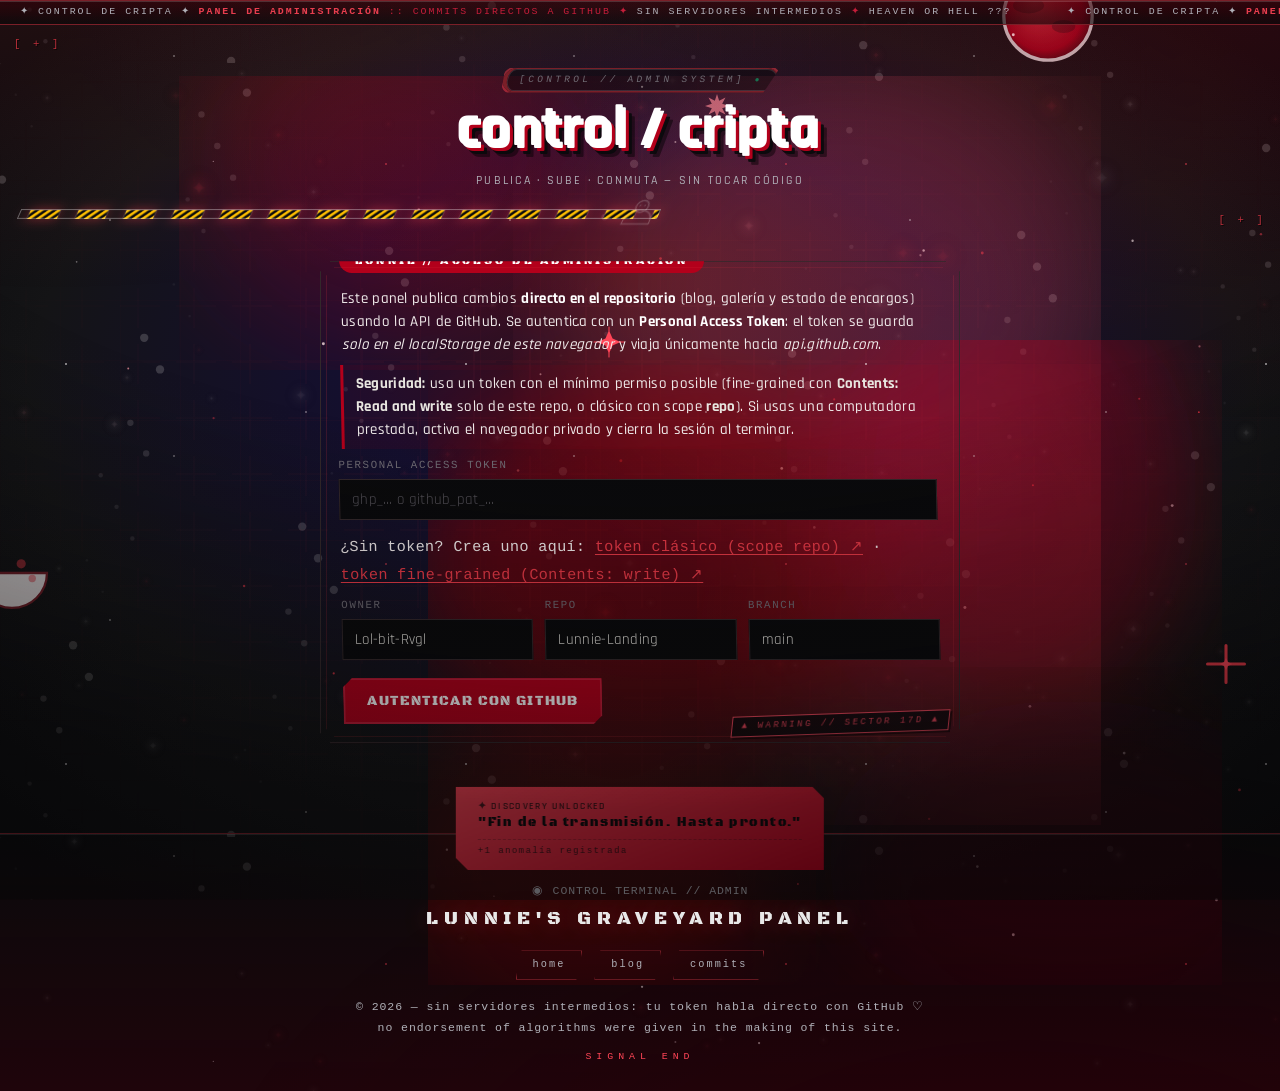
==== admin/index.html @ 5d1b4340 "feat: panel de administración para publicar sin tocar código - admin/index.html: SPA autocontenida s" ====
<!DOCTYPE html>
<html lang="es">
<head>
  <meta charset="UTF-8">
  <meta name="viewport" content="width=device-width, initial-scale=1.0">
  <meta name="robots" content="noindex, nofollow">
  <meta name="theme-color" content="#140507">
  <meta name="description" content="Panel de administración local de Lunnie's Graveyard: publicar entradas del blog, subir ilustraciones y cambiar el estado de encargos vía GitHub API.">
  <title>CONTROL // Admin — LUNNIE</title>

  <link rel="icon" type="image/svg+xml" href="../favicon.svg">

  <!-- Tipografías: Black Ops One (display HUD/GG) + Rajdhani (UI P5) -->
  <link rel="preconnect" href="https://fonts.googleapis.com">
  <link rel="preconnect" href="https://fonts.gstatic.com" crossorigin>
  <link href="https://fonts.googleapis.com/css2?family=Black+Ops+One&family=Rajdhani:wght@500;600;700&display=swap" rel="stylesheet">

  <link rel="stylesheet" href="../style.css">
  <link rel="stylesheet" href="../space-system.css">

  <style>
    /* ============================================================
       PANEL ADMIN — capa propia sobre los tokens del sitio.
       Sin dependencias: todo este bloque es el estilo completo.
       ============================================================ */
    [hidden] { display: none !important; }

    .adm-rise { animation: admIn 0.45s ease both; }
    @keyframes admIn {
      from { opacity: 0; transform: translateY(14px); }
      to   { opacity: 1; transform: none; }
    }

    /* --- puerta de acceso --- */
    .adm-gate { max-width: 640px; margin: 26px auto; }
    .adm-sec {
      border-left: 3px solid var(--blood);
      padding: 8px 12px;
      background: rgba(179, 0, 27, 0.08);
      font-size: 0.86rem;
      color: var(--grey);
      margin: 0 0 14px;
    }
    .adm-sec b { color: var(--bone); }
    .adm-err {
      color: var(--danger);
      font-family: var(--font-mono);
      font-size: 0.78rem;
      margin: 0 0 10px;
      word-break: break-word;
    }
    .adm-help {
      font-family: var(--font-mono);
      font-size: 0.72rem;
      color: var(--grey-d);
      margin: 2px 0 14px;
      line-height: 1.8;
    }
    .adm-help a { color: var(--carmine); text-decoration: underline; text-underline-offset: 3px; }
    .adm-help a:hover { color: var(--blood-bright); }

    /* --- campos --- */
    .adm-grid2 { display: grid; grid-template-columns: 1fr 1fr; gap: 12px; }
    .adm-grid3 { display: grid; grid-template-columns: 1fr 1fr 1fr; gap: 12px; }
    @media (max-width: 720px) {
      .adm-grid2, .adm-grid3 { grid-template-columns: 1fr; }
      .adm-prev-wrap { grid-template-columns: 1fr !important; }
    }
    .adm-field { display: grid; gap: 6px; margin-bottom: 14px; }
    .adm-field > label {
      font-family: var(--font-mono);
      font-size: 0.68rem;
      letter-spacing: 0.14em;
      text-transform: uppercase;
      color: var(--grey-d);
    }
    .adm-field .hint { font-size: 0.74rem; color: var(--grey-d); line-height: 1.5; }
    .adm-in {
      width: 100%;
      box-sizing: border-box;
      background: var(--void);
      color: var(--bone);
      border: 1px solid var(--line);
      padding: 10px 12px;
      font-family: var(--font-ui);
      font-size: 0.95rem;
      letter-spacing: 0.02em;
      border-radius: 0;
      accent-color: var(--blood-bright);
    }
    .adm-in:focus {
      outline: none;
      border-color: var(--blood-bright);
      box-shadow: 0 0 0 2px rgba(196, 30, 58, 0.28);
    }
    .adm-in::placeholder { color: var(--grey-d); opacity: 0.7; }
    textarea.adm-in {
      min-height: 200px;
      resize: vertical;
      font-family: var(--font-mono);
      font-size: 0.84rem;
      line-height: 1.6;
    }
    input.adm-in[type="file"] {
      font-family: var(--font-mono);
      font-size: 0.78rem;
      padding: 8px 10px;
    }
    select.adm-in option { background: var(--void); color: var(--bone); }

    /* --- botones --- */
    .adm-actions {
      display: flex;
      gap: 10px;
      flex-wrap: wrap;
      align-items: center;
      margin-top: 16px;
    }
    .btn-adm {
      font-family: var(--font-display);
      text-transform: uppercase;
      letter-spacing: 0.08em;
      font-size: 0.88rem;
      background: var(--blood);
      color: var(--white);
      border: 2px solid var(--blood-bright);
      padding: 12px 22px;
      cursor: pointer;
      clip-path: polygon(9px 0, 100% 0, 100% calc(100% - 9px), calc(100% - 9px) 100%, 0 100%, 0 9px);
      transition: background 0.15s, transform 0.15s;
    }
    .btn-adm:hover { background: var(--blood-bright); transform: translateY(-1px); }
    .btn-adm:disabled {
      opacity: 0.6;
      cursor: progress;
      filter: grayscale(0.45);
      transform: none;
    }
    .btn-ghost {
      background: transparent;
      color: var(--grey);
      border: 1px solid var(--line);
      padding: 8px 14px;
      cursor: pointer;
      font-family: var(--font-mono);
      font-size: 0.72rem;
      letter-spacing: 0.1em;
      text-transform: uppercase;
    }
    .btn-ghost:hover { color: var(--bone); border-color: var(--line-2); }

    /* --- barra + pestañas --- */
    .adm-bar-row {
      display: flex;
      gap: 10px;
      flex-wrap: wrap;
      align-items: center;
      justify-content: space-between;
      padding: 2px 4px 14px;
    }
    .adm-bar-row .tiny { font-family: var(--font-mono); letter-spacing: 0.06em; }
    .adm-tabs { display: flex; gap: 8px; flex-wrap: wrap; border-top: 1px dashed var(--line-2); padding-top: 14px; }
    .adm-tab-btn {
      background: var(--panel-2);
      border: 1px solid var(--line);
      color: var(--grey);
      font-family: var(--font-display);
      font-size: 0.76rem;
      letter-spacing: 0.1em;
      text-transform: uppercase;
      padding: 9px 16px;
      cursor: pointer;
      transition: 0.15s;
    }
    .adm-tab-btn:hover { color: var(--bone); border-color: var(--line-2); }
    .adm-tab-btn.is-on {
      color: var(--white);
      background: var(--blood);
      border-color: var(--blood-bright);
      box-shadow: 0 0 10px rgba(196, 30, 58, 0.45);
    }
    .adm-tab { margin-top: 18px; }
    .adm-h3 {
      font-family: var(--font-display);
      font-size: 0.88rem;
      letter-spacing: 0.12em;
      text-transform: uppercase;
      color: var(--bone);
      margin: 4px 0 12px;
      display: flex;
      align-items: center;
      gap: 10px;
    }
    .adm-h3::after { content: ""; flex: 1; height: 1px; background: var(--line); }

    /* --- etiquetas rápidas (tags del blog) --- */
    .adm-tags { display: flex; gap: 6px; flex-wrap: wrap; }
    .chip.adm-tg { cursor: pointer; user-select: none; }
    .chip.adm-tg.is-on {
      background: var(--blood);
      border-color: var(--blood-bright);
      color: var(--white);
    }

    /* --- preview en vivo (fidelidad de .post) --- */
    .adm-prev-wrap { display: grid; grid-template-columns: 1fr 1fr; gap: 14px; }
    .adm-preview { background: var(--panel-2); border: 1px solid var(--line); padding: 16px 18px; min-height: 220px; }
    .adm-preview .adm-prev-idle {
      font-family: var(--font-mono);
      font-size: 0.78rem;
      color: var(--grey-d);
      font-style: italic;
    }

    /* --- zona de arrastre --- */
    .adm-drop {
      display: block;
      border: 2px dashed var(--line-2);
      padding: 26px 16px;
      text-align: center;
      font-family: var(--font-mono);
      font-size: 0.8rem;
      letter-spacing: 0.08em;
      color: var(--grey);
      cursor: pointer;
      transition: 0.15s;
      background: rgba(179, 0, 27, 0.04);
    }
    .adm-drop:hover, .adm-drop.is-over {
      border-color: var(--blood-bright);
      color: var(--bone);
      background: rgba(179, 0, 27, 0.1);
    }
    .adm-drop .adm-thumb {
      display: none;
      max-height: 170px;
      max-width: 100%;
      margin: 14px auto 0;
      border: 1px solid var(--line);
    }
    .adm-drop.has-file .adm-thumb { display: block; }

    /* --- interruptores --- */
    .adm-master {
      display: flex;
      align-items: center;
      justify-content: space-between;
      gap: 14px;
      flex-wrap: wrap;
      background: var(--panel-2);
      border: 1px solid var(--line);
      padding: 14px 16px;
      margin-bottom: 16px;
    }
    .adm-master .state {
      font-family: var(--font-display);
      font-size: 1.2rem;
      letter-spacing: 0.1em;
      text-transform: uppercase;
      color: var(--carmine);
    }
    .adm-master .state.is-closed { color: var(--grey-d); }
    .adm-master .sub { font-family: var(--font-mono); font-size: 0.7rem; color: var(--grey-d); letter-spacing: 0.08em; margin-top: 4px; }

    .sw { position: relative; display: inline-block; width: 56px; height: 30px; flex: 0 0 auto; }
    .sw input { position: absolute; inset: 0; width: 100%; height: 100%; margin: 0; opacity: 0; cursor: pointer; z-index: 2; }
    .sw .track {
      position: absolute;
      inset: 0;
      background: #241418;
      border: 1px solid var(--line);
      transition: 0.2s;
      pointer-events: none;
    }
    .sw .knob {
      position: absolute;
      top: 3px;
      left: 3px;
      width: 22px;
      height: 22px;
      background: var(--grey-d);
      transition: 0.2s;
      pointer-events: none;
    }
    .sw input:checked ~ .track { background: rgba(179, 0, 27, 0.35); border-color: var(--blood-bright); }
    .sw input:checked ~ .knob { left: 29px; background: var(--blood-bright); box-shadow: 0 0 9px var(--glow); }
    .sw input:focus-visible ~ .track { outline: 2px solid var(--blood-bright); outline-offset: 2px; }

    .adm-comm-grid {
      display: grid;
      grid-template-columns: repeat(auto-fill, minmax(200px, 1fr));
      gap: 10px;
      margin-bottom: 16px;
    }
    .adm-comm {
      display: flex;
      justify-content: space-between;
      align-items: center;
      gap: 10px;
      background: var(--panel-2);
      border: 1px solid var(--line);
      padding: 10px 12px;
    }
    .adm-comm b { font-family: var(--font-ui); font-weight: 600; font-size: 0.88rem; color: var(--bone); }
    .adm-comm em { display: block; font-style: normal; font-family: var(--font-mono); font-size: 0.62rem; color: var(--grey-d); letter-spacing: 0.08em; text-transform: uppercase; }

    .adm-now { display: flex; gap: 8px; flex-wrap: wrap; margin-bottom: 14px; }

    /* --- bitácora --- */
    .adm-log { margin-top: 18px; }
    .logbox {
      max-height: 270px;
      overflow-y: auto;
      font-family: var(--font-mono);
      font-size: 0.78rem;
      line-height: 1.8;
      background: var(--void);
      border: 1px solid var(--line);
      padding: 12px 14px;
    }
    .logbox p { margin: 0; color: var(--grey); word-break: break-word; }
    .logbox p.ok { color: var(--bone); }
    .logbox p.ok::before { content: "✓ "; color: var(--bone); }
    .logbox p.err { color: var(--danger); }
    .logbox p.err::before { content: "✕ "; }
    .logbox p.info::before { content: "▸ "; color: var(--st-idle); }
    .logbox p.warn { color: var(--st-idle); }
    .logbox p.warn::before { content: "⚠ "; }
    .logbox a { color: var(--carmine); }
    .adm-log-empty { color: var(--grey-d) !important; font-style: italic; }

    .adm-note { font-size: 0.78rem; color: var(--grey-d); line-height: 1.6; margin-top: 10px; }
  </style>
</head>

<body>
  <!-- Capa fija de la cripta: humo + brasas + rejilla técnica -->
  <div class="space-bg" aria-hidden="true"></div>

  <div class="fx-layer is-far" aria-hidden="true"></div>
  <div class="fx-layer is-mid" aria-hidden="true"></div>
  <div class="fx-layer is-near" aria-hidden="true"></div>
  <div class="px-stars px-stars-far" aria-hidden="true"></div>
  <div class="px-stars px-stars-mid" aria-hidden="true"></div>
  <canvas id="field-canvas" aria-hidden="true"></canvas>
  <div class="px-nebula" aria-hidden="true"></div>
  <div class="progress-hud" id="progress-hud" aria-hidden="true"></div>
  <div class="glitch-flash" aria-hidden="true"></div>

  <!-- Ticker -->
  <div class="marquee-bar" aria-hidden="true">
    <div class="marquee-track">
      <span><em>✦ CONTROL DE CRIPTA ✦</em> <b>PANEL DE ADMINISTRACIÓN</b> :: COMMITS DIRECTOS A GITHUB ✦ <em>SIN SERVIDORES INTERMEDIOS</em> ✦ <em>HEAVEN OR HELL ???</em></span>
      <span><em>✦ CONTROL DE CRIPTA ✦</em> <b>PANEL DE ADMINISTRACIÓN</b> :: COMMITS DIRECTOS A GITHUB ✦ <em>SIN SERVIDORES INTERMEDIOS</em> ✦ <em>HEAVEN OR HELL ???</em></span>
    </div>
  </div>

  <!-- Hero de página -->
  <header class="page-hero">
    <span class="hero-badge">[CONTROL // ADMIN SYSTEM]</span>
    <h1>control / cripta</h1>
    <p>publica · sube · conmuta — sin tocar código</p>
    <div class="hero-rule" aria-hidden="true"></div>
  </header>

  <main class="page">
    <div class="grid">
      <div class="col stack" style="grid-column: 1 / -1">

        <!-- =====================================================
             PUERTA DE ACCESO — Personal Access Token de GitHub
             ===================================================== -->
        <section class="p5-box liquid-panel squircle-panel adm-gate adm-rise" id="gate" aria-labelledby="t-gate">
          <span class="speaker-tab" id="t-gate">lunnie // acceso de administración</span>
          <p>
            Este panel publica cambios <strong>directo en el repositorio</strong>
            (blog, galería y estado de encargos) usando la API de GitHub.
            Se autentica con un <strong>Personal Access Token</strong>: el token se
            guarda <em>solo en el localStorage de este navegador</em> y viaja
            únicamente hacia <em>api.github.com</em>.
          </p>
          <p class="adm-sec">
            <b>Seguridad:</b> usa un token con el mínimo permiso posible
            (fine-grained con <b>Contents: Read and write</b> solo de este repo, o
            clásico con scope <b>repo</b>). Si usas una computadora prestada, activa
            el navegador privado y cierra la sesión al terminar.
          </p>

          <form id="gate-form" autocomplete="off">
            <div class="adm-field">
              <label for="f-token">Personal Access Token</label>
              <input class="adm-in" type="password" id="f-token" name="token"
                     placeholder="ghp_… o github_pat_…" spellcheck="false" required>
            </div>

            <p class="adm-help">
              ¿Sin token? Crea uno aquí:
              <a href="https://github.com/settings/tokens/new?scopes=repo&amp;description=Lunnie%27s%20Graveyard%20Panel" target="_blank" rel="noopener">token clásico (scope repo) ↗</a>
              ·
              <a href="https://github.com/settings/personal-access-tokens/new" target="_blank" rel="noopener">token fine-grained (Contents: write) ↗</a>
            </p>

            <div class="adm-grid3">
              <div class="adm-field">
                <label for="f-owner">owner</label>
                <input class="adm-in" type="text" id="f-owner" value="Lol-bit-Rvgl" spellcheck="false" required>
              </div>
              <div class="adm-field">
                <label for="f-repo">repo</label>
                <input class="adm-in" type="text" id="f-repo" value="Lunnie-Landing" spellcheck="false" required>
              </div>
              <div class="adm-field">
                <label for="f-branch">branch</label>
                <input class="adm-in" type="text" id="f-branch" value="main" spellcheck="false" required>
              </div>
            </div>

            <p class="adm-err" id="gate-err" hidden></p>

            <div class="adm-actions" style="margin-top: 4px;">
              <button class="btn-adm" type="submit" id="btn-auth">AUTENTICAR CON GITHUB</button>
            </div>
          </form>
        </section>

        <!-- =====================================================
             APP — sólo visible con sesión activa
             ===================================================== -->
        <div id="app" hidden>

          <!-- Barra de sesión + pestañas -->
          <section class="panel adm-rise" aria-label="barra de control">
            <header class="panel-head">
              <h2>[control // sesión activa]</h2>
              <span class="chip chip-live" id="bar-user">@…</span>
            </header>
            <div class="adm-bar-row">
              <span class="tiny" id="bar-repo">—</span>
              <span style="display:flex; gap:8px; flex-wrap:wrap;">
                <a class="btn-ghost" href="../index.html">← volver al sitio</a>
                <button class="btn-ghost" type="button" id="btn-logout">olvidar token</button>
              </span>
            </div>
            <div class="adm-tabs" role="tablist" aria-label="módulos">
              <button class="adm-tab-btn is-on" type="button" data-tab="blog">01 · transmisiones</button>
              <button class="adm-tab-btn" type="button" data-tab="art">02 · ilustraciones</button>
              <button class="adm-tab-btn" type="button" data-tab="status">03 · estado</button>
            </div>
          </section>

          <!-- ============== MÓDULO 1 · BLOG ============== -->
          <section class="panel adm-tab adm-rise" id="tab-blog" hidden aria-labelledby="h-blog">
            <header class="panel-head">
              <h2 id="h-blog">[01 // REDACTOR DE TRANSMISIONES]</h2>
              <span class="chip chip-open">nueva entrada</span>
            </header>

            <div class="adm-field">
              <label for="f-title">título de la transmisión *</label>
              <input class="adm-in" type="text" id="f-title" maxlength="120" placeholder="ej: planchando líneas a las 2 a.m.">
            </div>

            <div class="adm-grid2">
              <div class="adm-field">
                <label for="f-date">fecha y hora</label>
                <input class="adm-in" type="datetime-local" id="f-date">
              </div>
              <div class="adm-field">
                <label for="f-tags">etiquetas libres (separadas por coma)</label>
                <input class="adm-in" type="text" id="f-tags" placeholder="diary, wip, news">
              </div>
            </div>

            <div class="adm-field">
              <label>etiquetas rápidas</label>
              <div class="adm-tags" id="quick-tags">
                <span class="chip adm-tg" data-tg="diary" role="button" tabindex="0">diary</span>
                <span class="chip adm-tg" data-tg="art notes" role="button" tabindex="0">art notes</span>
                <span class="chip adm-tg" data-tg="news" role="button" tabindex="0">news</span>
                <span class="chip adm-tg" data-tg="wip" role="button" tabindex="0">wip</span>
                <span class="chip adm-tg" data-tg="vida" role="button" tabindex="0">vida</span>
                <span class="chip adm-tg" data-tg="panteón" role="button" tabindex="0">panteón</span>
              </div>
            </div>

            <div class="adm-field">
              <label for="f-cover">imagen de portada (opcional · se sube a assets/img/art/)</label>
              <input class="adm-in" type="file" id="f-cover" accept="image/jpeg,image/png">
            </div>

            <div class="adm-h3">cuerpo · markdown en vivo</div>
            <div class="adm-prev-wrap">
              <div class="adm-field" style="margin-bottom:0;">
                <textarea class="adm-in" id="f-md" spellcheck="true"
                  placeholder="Escribe aquí. Apoyos:&#10;&#10;## subtítulo&#10;**negrita** · *cursiva* · [link](https://…)&#10;> nota al margen&#10;- lista con guion&#10;![descripción](assets/img/art/…)"></textarea>
              </div>
              <div class="adm-preview" id="md-prev" aria-live="polite">
                <p class="adm-prev-idle">la vista previa aparece aquí…</p>
              </div>
            </div>

            <p class="adm-note">
              La entrada se publica <b>arriba</b> como <b>transmission 01</b> y las
              anteriores se renumeran solas (01 → 02 → 03…), conservando sus
              reacciones y sus enlaces. Reacciones e hilo de comentarios nacen en
              cero. GitHub Pages lo republica en ~1 minuto.
            </p>

            <div class="adm-actions">
              <button class="btn-adm" type="button" id="btn-publish">[PUBLICAR EN LA CRIPTA]</button>
            </div>
          </section>

          <!-- ============== MÓDULO 2 · ILUSTRACIONES ============== -->
          <section class="panel adm-tab adm-rise" id="tab-art" hidden aria-labelledby="h-art">
            <header class="panel-head">
              <h2 id="h-art">[02 // SUBIDA DE ILUSTRACIONES]</h2>
              <span class="chip chip-open">drag &amp; drop</span>
            </header>

            <div class="adm-drop" id="drop" role="button" tabindex="0" aria-label="arrastra o pulsa para elegir imagen">
              arrastra aquí tu JPG / PNG — o pulsa para elegir
              <img class="adm-thumb" id="drop-thumb" alt="vista previa">
            </div>
            <input type="file" id="f-file" accept="image/jpeg,image/png" hidden>

            <div class="adm-field" style="margin-top:14px;">
              <label for="f-art-title">título de la obra *</label>
              <input class="adm-in" type="text" id="f-art-title" maxlength="90" placeholder="ej: LUNNIE — nuevo look">
            </div>

            <div class="adm-grid2">
              <div class="adm-field">
                <label for="f-cat">categoría</label>
                <select class="adm-in" id="f-cat">
                  <option value="galeria">Galería</option>
                  <option value="comision">Comisión</option>
                  <option value="fondo">Fondo</option>
                </select>
              </div>
              <div class="adm-field">
                <label for="f-folder">carpeta destino</label>
                <input class="adm-in" type="text" id="f-folder" value="assets/img/art/" list="dl-folder" spellcheck="false">
                <datalist id="dl-folder">
                  <option value="assets/img/art/">
                  <option value="assets/img/oc/">
                  <option value="assets/img/decor/">
                </datalist>
                <span class="hint">por convención todo vive en assets/img/art/; puedes cambiar la ruta</span>
              </div>
            </div>

            <div class="adm-grid2">
              <div class="adm-field">
                <label for="f-filter">filtro de galería (data-cat)</label>
                <select class="adm-in" id="f-filter">
                  <option value="original">original</option>
                  <option value="fanart">fanart</option>
                  <option value="comics">cómics</option>
                  <option value="animacion">animación</option>
                </select>
              </div>
              <div class="adm-field">
                <label for="f-register">registro en la galería</label>
                <label style="display:flex; align-items:center; gap:10px; font-family:var(--font-ui); font-size:.92rem; color:var(--bone); cursor:pointer;">
                  <input type="checkbox" id="f-register" checked style="width:18px; height:18px; accent-color:var(--blood-bright);">
                  añadir la pieza a galeria.html + CONFIG.WORKS
                </label>
                <span class="hint">si falla a mitad, vuelve a pulsar: la subida es a prueba de reintentos</span>
              </div>
            </div>

            <p class="adm-note">
              El archivo se convierte a Base64 y se commitea vía
              <b>PUT /repos/…/contents/…</b>. Tamaño máximo 6 MB (mejor &lt; 2 MB
              para que el sitio cargue rápido). Si el nombre ya existe se le añade
              un sufijo —2, —3… sin pisar nada.
            </p>

            <div class="adm-actions">
              <button class="btn-adm" type="button" id="btn-upload">[SUBIR E IMPULSAR]</button>
            </div>
          </section>

          <!-- ============== MÓDULO 3 · ESTADO ============== -->
          <section class="panel adm-tab adm-rise" id="tab-status" hidden aria-labelledby="h-status">
            <header class="panel-head">
              <h2 id="h-status">[03 // ESTADO DEL PANTEÓN]</h2>
              <span class="chip chip-warn" id="st-chip">—</span>
            </header>

            <div class="adm-now" id="st-now">
              <span class="chip">cargando estado…</span>
            </div>

            <div class="adm-master">
              <div>
                <div class="state" id="st-state">—</div>
                <div class="sub">interruptor maestro · abre o cierra las 6 categorías de encargos</div>
              </div>
              <label class="sw" title="comisiones abiertas / cerradas">
                <input type="checkbox" id="sw-master" aria-label="comisiones abiertas o cerradas">
                <span class="track"></span><span class="knob"></span>
              </label>
            </div>

            <div class="adm-comm-grid" id="comm-grid"><!-- se pinta desde CONFIG.COMM_STATUS --></div>

            <div class="adm-field">
              <label for="f-asstatus">mensaje del asistente (línea roja del popup)</label>
              <textarea class="adm-in" id="f-asstatus" maxlength="180" style="min-height:76px;"
                        placeholder="ej: hoy respondo DMs tarde — estoy cerrando el fanzine ✦"></textarea>
              <span class="hint">vacío = el asistente solo muestra tips; se actualiza en su próxima página</span>
            </div>

            <div class="adm-actions">
              <button class="btn-adm" type="button" id="btn-save-status">[GUARDAR ESTADO]</button>
            </div>

            <p class="adm-note">
              Los cambios se escriben en <b>CONFIG.COMM_STATUS</b> y
              <b>CONFIG.ASSISTANT_STATUS</b> de <b>script.js</b> — la misma fuente
              de verdad que usa el sitio al cargar. El chip «commissions» del home
              y los chips por tarjeta se repintan solos.
            </p>
          </section>

          <!-- ============== BITÁCORA ============== -->
          <section class="panel adm-log adm-rise" aria-labelledby="h-log">
            <header class="panel-head">
              <h2 id="h-log">[bitácora de operaciones]</h2>
              <button class="btn-ghost" type="button" id="btn-clear-log">limpiar</button>
            </header>
            <div class="logbox" id="logbox" role="log" aria-live="polite">
              <p class="adm-log-empty">— sin operaciones todavía —</p>
            </div>
          </section>

        </div><!-- /#app -->
      </div>
    </div>
  </main>

  <!-- Footer -->
  <footer class="site-footer">
    <p class="foot-status">CONTROL TERMINAL // ADMIN</p>
    <p class="foot-display">LUNNIE'S GRAVEYARD PANEL</p>
    <div class="foot-cta">
      <a href="../index.html">home</a>
      <a href="../blog.html">blog</a>
      <a href="https://github.com/Lol-bit-Rvgl/Lunnie-Landing/commits/main" target="_blank" rel="noopener">commits</a>
    </div>
    <p>© <span>2026</span> — sin servidores intermedios: tu token habla directo con GitHub ♡</p>
    <p>no endorsement of algorithms were given in the making of this site.</p>
  </footer>

  <!-- Capa viva de la cripta (mismos módulos del sitio, element-guarded) -->
  <script src="../lunnie-bg.js" defer></script>
  <script src="../lunnie-fx.js" defer></script>

  <script>
  /* ==============================================================
     LUNNIE'S GRAVEYARD — PANEL DE ADMINISTRACIÓN
     SPA autocontenida · 0 dependencias · GitHub Contents API
     Módulos: blog (HTML con renumeración) · subidas (Base64) ·
     estado (CONFIG.COMM_STATUS / ASSISTANT_STATUS en script.js)
     ============================================================== */
  (function () {
    'use strict';

    /* ---------------- utilidades ---------------- */
    const $ = (s, r) => (r || document).querySelector(s);
    const $$ = (s, r) => Array.prototype.slice.call((r || document).querySelectorAll(s));
    const esc = (s) => String(s)
      .replace(/&/g, '&amp;').replace(/</g, '&lt;')
      .replace(/>/g, '&gt;').replace(/"/g, '&quot;');
    const pad2 = (n) => String(n).padStart(2, '0');
    const COMMS = ['c1', 'c2', 'c3', 'c4', 'c5', 'c6'];
    const COMM_LABELS = {
      c1: ['Cuerpo completo', 'full body / lineart'],
      c2: ['Página de cómic', 'comic page'],
      c3: ['Full illustration', 'ilustración completa'],
      c4: ['Chibi', 'chibi'],
      c5: ['Pack de stickers', 'stickers'],
      c6: ['Animación rough', 'lista de espera'],
    };
    const MARKER = '<!-- NUEVAS TRANSMISIONES: el panel admin (admin/index.html) inserta aquí -->';
    const MAX_IMG = 6 * 1024 * 1024;

    /* ---------------- bitácora ---------------- */
    const logbox = $('#logbox');
    function log(msg, kind) {
      const empty = $('.adm-log-empty', logbox);
      if (empty) empty.remove();
      const p = document.createElement('p');
      if (kind) p.className = kind;
      const d = new Date();
      const t = pad2(d.getHours()) + ':' + pad2(d.getMinutes()) + ':' + pad2(d.getSeconds());
      p.textContent = '[' + t + '] ' + msg;
      logbox.insertBefore(p, logbox.firstChild);
      logbox.scrollTop = 0;
    }
    $('#btn-clear-log').addEventListener('click', () => {
      logbox.innerHTML = '<p class="adm-log-empty">— sin operaciones todavía —</p>';
    });

    /* ---------------- GitHub API ---------------- */
    const LS = {
      t: 'lunnie_admin_token', o: 'lunnie_admin_owner',
      r: 'lunnie_admin_repo', b: 'lunnie_admin_branch', u: 'lunnie_admin_user',
    };
    const state = { token: '', owner: '', repo: '', branch: 'main', login: '' };

    const encPath = (p) => p.split('/').map(encodeURIComponent).join('/');
    const repoPath = () => '/repos/' + encodeURIComponent(state.owner) + '/' + encodeURIComponent(state.repo);

    async function gh(path, opts) {
      opts = opts || {};
      const headers = {
        Accept: 'application/vnd.github+json',
        'X-GitHub-Api-Version': '2022-11-28',
      };
      if (state.token) headers.Authorization = 'Bearer ' + state.token;
      if (opts.body !== undefined) headers['Content-Type'] = 'application/json';
      const res = await fetch('https://api.github.com' + path, {
        method: opts.method || 'GET',
        headers,
        body: opts.body !== undefined ? JSON.stringify(opts.body) : undefined,
      });
      let data = null;
      try { data = await res.json(); } catch (e) { /* sin cuerpo */ }
      if (!res.ok) {
        const err = new Error(data && data.message ? data.message : 'HTTP ' + res.status);
        err.status = res.status;
        throw err;
      }
      return data;
    }

    async function getFile(path) {
      const d = await gh(repoPath() + '/contents/' + encPath(path) + '?ref=' + encodeURIComponent(state.branch));
      return { text: d.content ? b64ToStr(d.content) : '', sha: d.sha, size: d.size || 0 };
    }

    async function putFile(path, b64, message, sha) {
      const body = { message, content: b64, branch: state.branch };
      if (sha) body.sha = sha;
      const d = await gh(repoPath() + '/contents/' + encPath(path), { method: 'PUT', body });
      return d.commit && d.commit.sha ? d.commit.sha : '';
    }

    /* base64 <-> utf-8 */
    function strToB64(str) {
      const bytes = new TextEncoder().encode(str);
      let bin = '';
      const CH = 0x8000;
      for (let i = 0; i < bytes.length; i += CH) {
        bin += String.fromCharCode.apply(null, bytes.subarray(i, i + CH));
      }
      return btoa(bin);
    }
    function b64ToStr(b64) {
      const bin = atob(String(b64).replace(/\s/g, ''));
      const bytes = new Uint8Array(bin.length);
      for (let i = 0; i < bin.length; i++) bytes[i] = bin.charCodeAt(i);
      return new TextDecoder().decode(bytes);
    }
    function blobToB64(file) {
      return new Promise((resolve, reject) => {
        const fr = new FileReader();
        fr.onload = () => resolve(String(fr.result).split(',')[1]);
        fr.onerror = () => reject(new Error('No pude leer el archivo local.'));
        fr.readAsDataURL(file);
      });
    }

    /* ---------------- errores amables ---------------- */
    function humanError(e) {
      if (e && e.status === 401) return 'Token inválido o revocado (401). Revísalo en github.com/settings/tokens.';
      if (e && e.status === 403) return '403: permiso denegado (scope insuficiente) o límite de tasa de GitHub.';
      if (e && e.status === 404) return '404: no existe ese archivo/repositorio, o el token no lo ve.';
      if (e && e.status === 409) return '409: conflicto de versión — recarga el módulo e inténtalo de nuevo.';
      if (e && e.status === 422) return '422: GitHub rechazó los datos (¿archivo demasiado grande o sha caducado?).';
      if (e && e instanceof TypeError) return 'Sin red o bloqueado por el navegador (fetch falló).';
      return e && e.message ? e.message : String(e);
    }

    async function busy(btn, label, fn) {
      const old = btn.textContent;
      btn.disabled = true;
      btn.textContent = label;
      try {
        await fn();
      } catch (e) {
        log('✕ ' + humanError(e), 'err');
      } finally {
        btn.disabled = false;
        btn.textContent = old;
      }
    }

    function commitLine(sha, what) {
      const url = 'https://github.com/' + state.owner + '/' + state.repo + '/commit/' + sha;
      log('✓ ' + what + ' — commit ' + sha.slice(0, 7) + ' · ' + url, 'ok');
      log('  GitHub Pages lo republica en ~1 min.', 'info');
    }

    /* ---------------- puerta de acceso ---------------- */
    const gate = $('#gate');
    const app = $('#app');
    const gateErr = $('#gate-err');

    function failGate(msg) {
      gateErr.textContent = msg;
      gateErr.hidden = false;
    }

    async function verifySession() {
      const user = await gh('/user');
      const repo = await gh(repoPath());
      if (repo.permissions && repo.permissions.push === false && repo.permissions.admin === false) {
        throw Object.assign(new Error('El token no tiene permiso de escritura en este repositorio.'), { status: 403 });
      }
      state.login = user.login;
      localStorage.setItem(LS.u, user.login);
      return user.login;
    }

    function openApp() {
      gate.hidden = true;
      app.hidden = false;
      $('#bar-user').textContent = '@' + state.login;
      $('#bar-repo').textContent = state.owner + '/' + state.repo + ' @ ' + state.branch + ' · token guardado en este navegador ✓';
      setDefaultDate();
      refreshStatusTab();
      log('Sesión activa como @' + state.login + ' → ' + state.owner + '/' + state.repo + '@' + state.branch, 'ok');
    }

    $('#gate-form').addEventListener('submit', async (ev) => {
      ev.preventDefault();
      gateErr.hidden = true;
      state.token = $('#f-token').value.trim();
      state.owner = $('#f-owner').value.trim();
      state.repo = $('#f-repo').value.trim();
      state.branch = $('#f-branch').value.trim() || 'main';
      if (!state.token) return failGate('Pega tu Personal Access Token primero.');
      if (!state.owner || !state.repo) return failGate('Faltan owner o repo.');
      const btn = $('#btn-auth');
      btn.disabled = true;
      const oldLabel = btn.textContent;
      btn.textContent = 'VERIFICANDO…';
      try {
        log('Verificando credenciales contra api.github.com…', 'info');
        await verifySession();
        localStorage.setItem(LS.t, state.token);
        localStorage.setItem(LS.o, state.owner);
        localStorage.setItem(LS.r, state.repo);
        localStorage.setItem(LS.b, state.branch);
        openApp();
      } catch (e) {
        log('✕ ' + humanError(e), 'err');
        failGate(humanError(e));
      } finally {
        btn.disabled = false;
        btn.textContent = oldLabel;
      }
    });

    $('#btn-logout').addEventListener('click', () => {
      [LS.t, LS.o, LS.r, LS.b, LS.u].forEach((k) => localStorage.removeItem(k));
      log('Token borrado de este navegador.', 'info');
      location.reload();
    });

    /* ---------------- pestañas ---------------- */
    $$('.adm-tab-btn').forEach((b) => {
      b.addEventListener('click', () => {
        $$('.adm-tab-btn').forEach((x) => x.classList.toggle('is-on', x === b));
        $$('.adm-tab').forEach((t) => { t.hidden = t.id !== 'tab-' + b.dataset.tab; });
        if (b.dataset.tab === 'status') refreshStatusTab();
      });
    });

    /* ==============================================================
       MÓDULO 1 · BLOG — markdown + renumeración + inserción
       ============================================================== */

    /* --- markdown (subconjunto) — puro, testeable --- */
    function inlineMd(t) {
      let s = esc(t);
      s = s.replace(/!\[([^\]]*)\]\(([^)\s]+)\)/g, '<img src="$2" alt="$1">');
      s = s.replace(/\[([^\]]+)\]\(([^)\s]+)\)/g, '<a href="$2" target="_blank" rel="noopener">$1</a>');
      s = s.replace(/\*\*([^*]+)\*\*/g, '<strong>$1</strong>');
      s = s.replace(/(^|[^*])\*([^*\n]+)\*/g, '$1<em>$2</em>');
      s = s.replace(/`([^`]+)`/g, '<code>$1</code>');
      return s;
    }

    function mdToHtml(md) {
      const blocks = String(md).replace(/\r/g, '').split(/\n{2,}/);
      let out = '';
      for (const raw of blocks) {
        const block = raw.trim();
        if (!block) continue;
        const lines = block.split('\n');
        if (/^### /.test(block)) {
          out += '<h4>' + inlineMd(block.replace(/^### /, '').replace(/\n/g, ' ')) + '</h4>\n';
        } else if (/^## /.test(block)) {
          out += '<h3>' + inlineMd(block.replace(/^## /, '').replace(/\n/g, ' ')) + '</h3>\n';
        } else if (/^> /.test(block)) {
          const body = lines.map((l) => l.replace(/^>\s?/, '')).join(' ');
          out += '<aside class="post-note"><b>▚ nota al margen</b><p>' + inlineMd(body) + '</p></aside>\n';
        } else if (lines.every((l) => /^[-*] /.test(l))) {
          out += '<ul>' + lines.map((l) => '<li>' + inlineMd(l.replace(/^[-*] /, '')) + '</li>').join('') + '</ul>\n';
        } else if (/^---+$/.test(block)) {
          out += '<hr>\n';
        } else {
          out += '<p>' + lines.map((l) => inlineMd(l)).join('<br>') + '</p>\n';
        }
      }
      return out;
    }

    function slugify(s) {
      return String(s).toLowerCase()
        .normalize('NFD').replace(/[\u0300-\u036f]/g, '')
        .replace(/[^a-z0-9]+/g, '-')
        .replace(/^-+|-+$/g, '')
        .slice(0, 60) || 'obra';
    }

    /* --- plantilla de la entrada — pura --- */
    function buildPost(o) {
      const dt = o.when;
      const iso = dt.getFullYear() + '-' + pad2(dt.getMonth() + 1) + '-' + pad2(dt.getDate()) +
        'T' + pad2(dt.getHours()) + ':' + pad2(dt.getMinutes());
      /* clave estable de reacciones: fecha, no número de transmisión
         (así la renumeración posterior no le roba el estado a otra entrada) */
      const rkey = 'p' + iso.slice(0, 10).replace(/-/g, '') + '-' + iso.slice(11, 16).replace(':', '');
      const shown = dt.getFullYear() + '.' + pad2(dt.getMonth() + 1) + '.' + pad2(dt.getDate()) +
        ' // ' + pad2(dt.getHours()) + ':' + pad2(dt.getMinutes());
      const tagHtml = o.tags.map((t) => '\n            <span class="chip">' + esc(t) + '</span>').join('');
      const reacts = [['heart', '❤️', 'corazón'], ['fire', '🔥', 'fuego'], ['moon', '🌙', 'luna'], ['spark', '✨', 'destello']]
        .map((r) => [
          '              <button type="button" class="react" data-key="' + rkey + ':' + r[0] + '" data-base="0" aria-label="reaccionar con ' + r[2] + '">',
          '                <span>' + r[1] + '</span><span class="n">0</span>',
          '              </button>',
        ].join('\n')).join('\n');
      const bodyIndented = o.bodyHtml.split('\n').map((l) => (l ? '            ' + l : l)).join('\n');
      return [
        '        <!-- POST 01 -->',
        '        <article class="post" data-reveal id="post-01">',
        '          <div class="post-meta">',
        '            <time datetime="' + iso + '">' + shown + '</time>',
        '            <span class="chip chip-open">transmission 01</span>' + tagHtml,
        '          </div>',
        '          <h2 class="post-title">' + esc(o.title) + '</h2>',
        '          <div class="post-body">',
        bodyIndented,
        '          </div>',
        '          <footer class="post-foot">',
        '            <div class="post-reacts" role="group" aria-label="Reacciones a la entrada">',
        reacts,
        '            </div>',
        '            <div class="post-comments">',
        '              <span class="tiny">hilo de comentarios // post-01</span>',
        '              <div class="giscus">',
        '                <div class="giscus-fallback">▧ el hilo de esta entrada se conecta cuando el panteón tenga guestbook real ✓ — mientras, deja tu huella en la portada ♡</div>',
        '              </div>',
        '            </div>',
        '          </footer>',
        '        </article>',
      ].join('\n');
    }

    /* --- renumeración — pura --- */
    function applyRenumber(html) {
      let out = html;
      const protectedHrefs = [];
      out = out.replace(/href="#post-\d+"/g, (m) => { protectedHrefs.push(m); return '\u0000HP' + (protectedHrefs.length - 1) + '\u0000'; });
      out = out.replace(/post-(\d+)/g, (m, n) => 'post-' + pad2(parseInt(n, 10) + 1));
      out = out.replace(/POST (\d+)/g, (m, n) => 'POST ' + pad2(parseInt(n, 10) + 1));
      out = out.replace(/transmission (\d+)/gi, (m, n) => 'transmission ' + pad2(parseInt(n, 10) + 1));
      out = out.replace(/\u0000HP(\d+)\u0000/g, (m, i) => protectedHrefs[parseInt(i, 10)]);
      return out;
    }

    /* --- inserción tras el marcador — pura --- */
    function composeBlog(html, articleHtml) {
      const times = html.split(MARKER).length - 1;
      if (times !== 1) {
        throw new Error('El marcador de blog.html aparece ' + times + ' veces (debe ser 1). Actualiza el panel o blog.html.');
      }
      const oldCount = (html.match(/<article class="post"/g) || []).length;
      let out = applyRenumber(html);
      out = out.replace(MARKER, MARKER + '\n' + articleHtml);
      return { html: out, expect: oldCount + 1 };
    }

    /* --- validación (espejo de check-site) — pura --- */
    function assertBalanced(html) {
      const tags = ['article', 'div', 'section', 'header', 'footer', 'nav', 'main', 'aside',
        'figure', 'button', 'a', 'p', 'ul', 'li', 'table', 'tr', 'td', 'th', 'dl', 'dd',
        'dt', 'time', 'span'];
      for (const t of tags) {
        const o = (html.match(new RegExp('<' + t + '(\\s|>)', 'g')) || []).length;
        const c = (html.match(new RegExp('</' + t + '>', 'g')) || []).length;
        if (o !== c) throw new Error('HTML desbalanceado en <' + t + '>: ' + o + '/' + c + ' — no se publica.');
      }
    }

    function validateBlog(html, expect) {
      assertBalanced(html);
      const doc = new DOMParser().parseFromString(html, 'text/html');
      const posts = doc.querySelectorAll('article.post').length;
      if (posts !== expect) throw new Error('Se esperaban ' + expect + ' entradas y el parseo da ' + posts + ' — abortado.');
      if (!doc.getElementById('post-01')) throw new Error('La nueva entrada post-01 no aparece — abortado.');
      const all = Array.prototype.slice.call(doc.querySelectorAll('[id]')).map((el) => el.id);
      const dup = all.filter((v, i) => all.indexOf(v) !== i);
      if (dup.length) throw new Error('Ids duplicados tras insertar: ' + dup.join(', ') + ' — abortado.');
    }

    /* --- preview en vivo --- */
    const fTitle = $('#f-title');
    const fDate = $('#f-date');
    const fMd = $('#f-md');
    const fTags = $('#f-tags');
    const mdPrev = $('#md-prev');

    function selectedQuickTags() {
      return $$('#quick-tags .adm-tg.is-on').map((c) => c.dataset.tg);
    }
    function allTags() {
      const libres = fTags.value.split(',').map((t) => t.trim()).filter(Boolean);
      return selectedQuickTags().concat(libres).slice(0, 6);
    }
    function setDefaultDate() {
      if (fDate.value) return;
      const d = new Date();
      fDate.value = d.getFullYear() + '-' + pad2(d.getMonth() + 1) + '-' + pad2(d.getDate()) +
        'T' + pad2(d.getHours()) + ':' + pad2(d.getMinutes());
    }

    function renderPreview() {
      const md = fMd.value.trim();
      if (!md && !fTitle.value.trim()) {
        mdPrev.innerHTML = '<p class="adm-prev-idle">la vista previa aparece aquí…</p>';
        return;
      }
      const dt = fDate.value ? new Date(fDate.value) : new Date();
      const shown = dt.getFullYear() + '.' + pad2(dt.getMonth() + 1) + '.' + pad2(dt.getDate()) +
        ' // ' + pad2(dt.getHours()) + ':' + pad2(dt.getMinutes());
      const tags = allTags().map((t) => '<span class="chip">' + esc(t) + '</span>').join('');
      mdPrev.innerHTML =
        '<div class="post-meta"><time>' + shown + '</time>' +
        '<span class="chip chip-open">transmission 01</span>' + tags + '</div>' +
        '<h2 class="post-title">' + esc(fTitle.value || 'sin título') + '</h2>' +
        '<div class="post-body">' + (md ? mdToHtml(md) : '<p class="adm-prev-idle">…</p>') + '</div>';
    }

    [fTitle, fDate, fMd, fTags].forEach((el) => el.addEventListener('input', renderPreview));
    $$('#quick-tags .adm-tg').forEach((chip) => {
      const toggle = () => { chip.classList.toggle('is-on'); renderPreview(); };
      chip.addEventListener('click', toggle);
      chip.addEventListener('keydown', (e) => { if (e.key === 'Enter' || e.key === ' ') { e.preventDefault(); toggle(); } });
    });

    /* --- publicar --- */
    $('#btn-publish').addEventListener('click', () => {
      busy($('#btn-publish'), 'PUBLICANDO COMMIT EN GITHUB…', async () => {
        const title = fTitle.value.trim();
        const bodyMd = fMd.value.trim();
        if (!title) throw new Error('Falta el título de la transmisión.');
        if (!bodyMd) throw new Error('El cuerpo está vacío — escribe algo antes de publicar.');
        const when = fDate.value ? new Date(fDate.value) : new Date();
        if (isNaN(when.getTime())) throw new Error('La fecha no es válida.');
        setDefaultDate();

        log('Preparando la transmisión «' + title + '»…', 'info');
        let bodyHtml = mdToHtml(bodyMd);

        /* portada opcional (commit 1) */
        const cover = $('#f-cover').files[0];
        if (cover) {
          if (!/^image\/(jpeg|png)$/.test(cover.type)) throw new Error('La portada debe ser JPG o PNG.');
          if (cover.size > MAX_IMG) throw new Error('La portada supera 6 MB.');
          const ymd = when.getFullYear() + pad2(when.getMonth() + 1) + pad2(when.getDate());
          let path = 'assets/img/art/post-' + ymd + '-' + slugify(title) + (cover.type === 'image/png' ? '.png' : '.jpg');
          path = await uniquePath(path);
          const b64 = await blobToB64(cover);
          log('Subiendo portada → ' + path + ' …', 'info');
          const shaCover = await putFile(path, b64, 'blog: portada de «' + title + '»');
          commitLine(shaCover, 'portada subida');
          bodyHtml = '<p><img src="' + path + '" alt="' + esc(title) + '"></p>\n' + bodyHtml;
        }

        /* blog.html (commit 2) */
        log('Leyendo blog.html del repositorio…', 'info');
        const cur = await getFile('blog.html');
        const article = buildPost({ title, when, tags: allTags(), bodyHtml });
        const composed = composeBlog(cur.text, article);
        validateBlog(composed.html, composed.expect);
        log('Publicando commit en GitHub…', 'info');
        const sha = await putFile('blog.html', strToB64(composed.html),
          'blog: nueva transmisión «' + title + '»', cur.sha);
        commitLine(sha, 'transmisión publicada (' + composed.expect + ' entradas en el archivo)');
        log('Hecho — ' + title + ' ya está arriba del blog como transmission 01.', 'ok');
        fMd.value = '';
        fTitle.value = '';
        renderPreview();
      });
    });

    async function uniquePath(path) {
      let candidate = path;
      let n = 2;
      for (;;) {
        try {
          await getFile(candidate);
          const dot = candidate.lastIndexOf('.');
          candidate = candidate.slice(0, dot) + '-' + n + candidate.slice(dot);
          n += 1;
        } catch (e) {
          if (e.status === 404) return candidate;
          throw e;
        }
      }
    }

    /* ==============================================================
       MÓDULO 2 · ILUSTRACIONES — drag&drop + registro en galería
       ============================================================== */
    const drop = $('#drop');
    const fFile = $('#f-file');
    const dropThumb = $('#drop-thumb');
    let artFile = null;

    drop.addEventListener('click', () => fFile.click());
    drop.addEventListener('keydown', (e) => { if (e.key === 'Enter' || e.key === ' ') { e.preventDefault(); fFile.click(); } });
    ['dragenter', 'dragover'].forEach((ev) => drop.addEventListener(ev, (e) => {
      e.preventDefault(); drop.classList.add('is-over');
    }));
    ['dragleave', 'drop'].forEach((ev) => drop.addEventListener(ev, (e) => {
      e.preventDefault(); drop.classList.remove('is-over');
    }));
    drop.addEventListener('drop', (e) => {
      const f = e.dataTransfer && e.dataTransfer.files && e.dataTransfer.files[0];
      if (f) pickFile(f);
    });
    fFile.addEventListener('change', () => { if (fFile.files[0]) pickFile(fFile.files[0]); });

    function pickFile(f) {
      if (!/^image\/(jpeg|png)$/.test(f.type)) {
        log('✕ Eso no es un JPG/PNG: ' + (f.type || 'tipo desconocido'), 'err');
        return;
      }
      if (f.size > MAX_IMG) {
        log('✕ Imagen demasiado grande (máx. 6 MB): ' + (f.size / 1048576).toFixed(1) + ' MB', 'err');
        return;
      }
      if (f.size > 2 * 1024 * 1024) {
        log('⚠ ' + (f.size / 1048576).toFixed(1) + ' MB — pesado para la web; si puedes, comprímela antes.', 'warn');
      }
      artFile = f;
      dropThumb.src = URL.createObjectURL(f);
      drop.classList.add('has-file');
      if (!$('#f-art-title').value) $('#f-art-title').value = f.name.replace(/\.[^.]+$/, '').replace(/[-_]+/g, ' ');
      log('Imagen lista: ' + f.name + ' (' + (f.size / 1024).toFixed(0) + ' KB)', 'info');
    }

    /* --- pieza de galería — pura --- */
    function makeFigure(o) {
      const tagMap = { galeria: 'nuevo', comision: 'encargo', fondo: 'fondo' };
      const labelMap = { galeria: 'GALERÍA', comision: 'COMISIÓN', fondo: 'FONDO' };
      return [
        '',
        '          <figure class="g-item" data-reveal tabindex="0" data-frame="' + o.frame + '"',
        '                  data-cat="' + esc(o.filtro) + '" data-title="' + esc(o.title) + '" data-cat-label="' + labelMap[o.cat] + '" data-coord="' + o.coord + '">',
        '            <span class="g-frame" aria-hidden="true"></span>',
        '            <span class="g-coord">' + o.coord + '</span>',
        '            <span class="g-tag">' + tagMap[o.cat] + '</span>',
        '            <img class="g-img" src="' + esc(o.path) + '" alt="' + esc(o.title) + '" loading="lazy" decoding="async">',
        '            <span class="g-cap"><b>' + esc(o.title) + '</b><span class="ico">✦ ' + tagMap[o.cat] + '</span></span>',
        '          </figure>',
      ].join('\n');
    }

    /* --- insercción tras la primera figura (la destacada) — pura --- */
    function insertAfterFirstFigure(html, figureHtml) {
      const gridAt = html.indexOf('id="gal-grid"');
      if (gridAt < 0) throw new Error('No encuentro #gal-grid en galeria.html.');
      const figEnd = html.indexOf('</figure>', gridAt);
      if (figEnd < 0) throw new Error('No encuentro la primera obra de la galería.');
      const cut = figEnd + '</figure>'.length;
      return html.slice(0, cut) + '\n' + figureHtml + html.slice(cut);
    }

    /* --- WORKS: entrada nueva — pura --- */
    function addWorksEntry(scriptText, coord, title) {
      if (!/WORKS: \[/.test(scriptText)) throw new Error('No encuentro CONFIG.WORKS en script.js.');
      if (scriptText.indexOf("'" + coord + "'") !== -1) return scriptText;
      const cleanTitle = String(title).replace(/\s+/g, ' ').trim();
      return scriptText.replace(/WORKS: \[/, "WORKS: [\n    '" + coord + "', // " + cleanTitle + " (panel admin)");
    }

    /* --- WORKS: entradas huérfanas (reparación a prueba de fallos) — pura --- */
    function addMissingWorks(scriptText, entries) {
      let out = scriptText;
      entries.forEach((e) => {
        if (out.indexOf("'" + e.coord + "'") !== -1) return;
        const cleanTitle = String(e.title).replace(/\s+/g, ' ').trim();
        out = out.replace(/WORKS: \[/, "WORKS: [\n    '" + e.coord + "', // " + cleanTitle + " (reparado por panel)");
      });
      return out;
    }

    function parseGalFigures(html) {
      const re = /<figure class="g-item"[\s\S]*?<\/figure>/g;
      const out = [];
      let m;
      while ((m = re.exec(html))) {
        const coord = (m[0].match(/data-coord="(STAR-\d+)"/) || [])[1];
        const title = (m[0].match(/data-title="([^"]*)"/) || [])[1] || '';
        if (coord) out.push({ coord, title });
      }
      return out;
    }

    function starNums(text) {
      const nums = [];
      const re = /STAR-(\d+)/g;
      let m;
      while ((m = re.exec(text))) nums.push(parseInt(m[1], 10));
      return nums;
    }

    $('#btn-upload').addEventListener('click', () => {
      busy($('#btn-upload'), 'PUBLICANDO COMMIT EN GITHUB…', async () => {
        const title = $('#f-art-title').value.trim();
        const folder = $('#f-folder').value.trim();
        const cat = $('#f-cat').value;
        const filtro = $('#f-filter').value;
        const registrar = $('#f-register').checked;

        if (!artFile) throw new Error('Ninguna imagen elegida — arrastra un JPG/PNG primero.');
        if (!title) throw new Error('Falta el título de la obra.');
        if (!/^assets\/[a-z0-9_\-\/]+\/$/i.test(folder) || folder.indexOf('..') !== -1) {
          throw new Error('La carpeta debe ser relativa dentro de assets/ y terminar en / (ej: assets/img/art/).');
        }

        /* nombre único */
        const ext = artFile.type === 'image/png' ? '.png' : '.jpg';
        let path = folder + slugify(title) + ext;
        path = await uniquePath(path);

        const b64 = await blobToB64(artFile);
        log('Convirtiendo a Base64 (' + Math.ceil(b64.length * 0.75 / 1024) + ' KB) y subiendo…', 'info');
        const shaImg = await putFile(path, b64, 'admin: sube «' + title + '» (' + cat + ')');
        commitLine(shaImg, 'imagen en ' + path);

        if (!registrar) {
          log('Registro en galería desactivado — solo quedó el archivo.', 'info');
          artFile = null;
          drop.classList.remove('has-file');
          fFile.value = '';
          return;
        }

        /* registro: galeria.html + script.js con reparación a prueba de fallos */
        log('Leyendo galeria.html y script.js…', 'info');
        const g = await getFile('galeria.html');
        const s = await getFile('script.js');

        const galFigs = parseGalFigures(g.text);
        const galCoords = galFigs.map((f) => f.coord);
        const workCoords = starNums(s.text);
        const all = galCoords.concat(workCoords).map((c) => parseInt(c.replace('STAR-', ''), 10));
        const nextNum = (all.length ? Math.max.apply(null, all) : 0) + 1;
        const coord = 'STAR-' + pad2(nextNum);
        const frames = (g.text.match(/data-frame="[abc]"/g) || []);
        const frame = ['a', 'b', 'c'][frames.length % 3];

        /* 1) reparar huérfanas: figuras en galería sin entrada en WORKS */
        const orphans = galFigs.filter((f) => workCoords.indexOf(parseInt(f.coord.replace('STAR-', ''), 10)) === -1);
        let newScript = s.text;
        if (orphans.length) {
          newScript = addMissingWorks(newScript, orphans);
          log('Reparando ' + orphans.length + ' entrada(s) huérfana(s) en CONFIG.WORKS…', 'warn');
        }

        /* 2) insertar la figura nueva si no existe */
        let newGal = g.text;
        const galHasNew = galCoords.indexOf(coord) !== -1;
        if (!galHasNew) {
          newGal = insertAfterFirstFigure(g.text, makeFigure({ coord, frame, cat, filtro, title, path }));
        }

        /* 3) entrada WORKS nueva si no existe */
        const workHasNew = workCoords.indexOf(nextNum) !== -1;
        if (!workHasNew && !orphans.some((o) => o.coord === coord)) {
          newScript = addWorksEntry(newScript, coord, title);
        }

        if (newGal !== g.text) {
          assertBalanced(newGal);
          log('Registrando ' + coord + ' en galeria.html…', 'info');
          const shaG = await putFile('galeria.html', strToB64(newGal),
            'admin: añade «' + title + '» a la galería (' + coord + ')', g.sha);
          commitLine(shaG, 'figura ' + coord + ' en la galería');
        }
        if (newScript !== s.text) {
          const bracesBefore = (s.text.match(/\{/g) || []).length + (s.text.match(/\}/g) || []).length;
          const bracesAfter = (newScript.match(/\{/g) || []).length + (newScript.match(/\}/g) || []).length;
          if (bracesBefore !== bracesAfter) throw new Error('script.js quedaría con llaves desbalanceadas — abortado.');
          try { new Function(newScript); } catch (e) { throw new Error('script.js ya no sería JS válido: ' + e.message); }
          log('Registrando ' + coord + ' en CONFIG.WORKS…', 'info');
          const shaS = await putFile('script.js', strToB64(newScript),
            'admin: registra ' + coord + ' en CONFIG.WORKS (' + title + ')', s.sha);
          commitLine(shaS, 'CONFIG.WORKS actualizado');
        }

        log('Listo: «' + title + '» → ' + path + ' + galería (' + coord + ').', 'ok');
        artFile = null;
        drop.classList.remove('has-file');
        fFile.value = '';
        $('#f-art-title').value = '';
      });
    });

    /* ==============================================================
       MÓDULO 3 · ESTADO — COMM_STATUS + ASSISTANT_STATUS en script.js
       ============================================================== */
    function parseComm(text) {
      const m = text.match(/COMM_STATUS:\s*\{([\s\S]*?)\}/);
      if (!m) throw new Error('No encuentro CONFIG.COMM_STATUS en script.js.');
      const obj = {};
      const re = /([a-z]\d+)\s*:\s*'(open|closed)'/g;
      let x;
      while ((x = re.exec(m[1]))) obj[x[1]] = x[2];
      if (!obj.c1) throw new Error('COMM_STATUS sin claves c1..c6 legibles.');
      return obj;
    }

    function parseAssistant(text) {
      const m = text.match(/ASSISTANT_STATUS:\s*'((?:\\.|[^'\\])*)'/);
      if (!m) return '';
      return m[1].replace(/\\'/g, "'").replace(/\\n/g, ' ').replace(/\\\\/g, '\\');
    }

    function renderComm(comm) {
      const grid = $('#comm-grid');
      grid.innerHTML = '';
      COMMS.forEach((k) => {
        const open = comm[k] === 'open';
        const row = document.createElement('div');
        row.className = 'adm-comm';
        row.innerHTML =
          '<span><b>' + esc(COMM_LABELS[k][0]) + '</b><em>' + k + ' · ' + esc(COMM_LABELS[k][1]) + '</em></span>' +
          '<label class="sw"><input type="checkbox" data-comm="' + k + '"' + (open ? ' checked' : '') +
          ' aria-label="' + esc(COMM_LABELS[k][0]) + ' abierto o cerrado"><span class="track"></span><span class="knob"></span></label>';
        grid.appendChild(row);
      });
      $$('#comm-grid input[data-comm]').forEach((cb) => cb.addEventListener('change', syncMaster));
      syncMaster();
      syncNow(comm);
    }

    function currentComm() {
      const out = {};
      COMMS.forEach((k) => {
        const cb = $('#comm-grid input[data-comm="' + k + '"]');
        out[k] = cb && cb.checked ? 'open' : 'closed';
      });
      return out;
    }

    function syncMaster() {
      const comm = currentComm();
      const allOpen = COMMS.every((k) => comm[k] === 'open');
      const allClosed = COMMS.every((k) => comm[k] === 'closed');
      const master = $('#sw-master');
      master.checked = allOpen;
      const st = $('#st-state');
      st.textContent = allOpen ? 'comisiones: abiertas' : (allClosed ? 'comisiones: cerradas' : 'comisiones: mixtas');
      st.classList.toggle('is-closed', !allOpen);
      const chip = $('#st-chip');
      const openCount = COMMS.filter((k) => comm[k] === 'open').length;
      chip.textContent = openCount + '/6 abiertas';
      chip.className = 'chip ' + (openCount === 0 ? 'chip-closed' : (openCount === 6 ? 'chip-open' : 'chip-warn'));
    }

    function syncNow(comm) {
      const now = $('#st-now');
      now.innerHTML = '';
      COMMS.forEach((k) => {
        const open = comm[k] === 'open';
        const c = document.createElement('span');
        c.className = 'chip ' + (open ? 'chip-open' : 'chip-closed');
        c.textContent = k + ' ' + COMM_LABELS[k][0] + ' · ' + (open ? 'open' : 'closed');
        now.appendChild(c);
      });
    }

    $('#sw-master').addEventListener('change', (e) => {
      const on = e.target.checked;
      $$('#comm-grid input[data-comm]').forEach((cb) => { cb.checked = on; });
      syncMaster();
    });

    let statusLoaded = false;
    async function refreshStatusTab() {
      if (!state.token || statusLoaded) return;
      try {
        log('Leyendo estado actual de script.js…', 'info');
        const s = await getFile('script.js');
        const comm = parseComm(s.text);
        renderComm(comm);
        $('#f-asstatus').value = parseAssistant(s.text);
        statusLoaded = true;
        const openCount = COMMS.filter((k) => comm[k] === 'open').length;
        log('Estado leído: ' + openCount + '/6 categorías abiertas.', 'ok');
      } catch (e) {
        log('✕ No pude leer el estado: ' + humanError(e), 'err');
      }
    }

    /* --- reescritura pura de script.js: COMM_STATUS + ASSISTANT_STATUS ---
       Valida antes de devolver: llaves idénticas, roundtrip del estado,
       roundtrip del mensaje y sintaxis JS. Si algo no cuadra, lanza. */
    function rewriteStatus(text, comm, msg) {
      const m = text.match(/COMM_STATUS:\s*\{[\s\S]*?\}/);
      if (!m) throw new Error('No encuentro CONFIG.COMM_STATUS en script.js.');
      const rebuilt = 'COMM_STATUS: {\n' +
        COMMS.map((k) => "    " + k + ": '" + comm[k] + "',").join('\n') + '\n  }';
      let out = text.slice(0, m.index) + rebuilt + text.slice(m.index + m[0].length);

      const escMsg = String(msg).replace(/\\/g, '\\\\').replace(/'/g, "\\'");
      const aRe = /ASSISTANT_STATUS:\s*'(?:\\.|[^'\\])*'/;
      if (aRe.test(out)) {
        out = out.replace(aRe, "ASSISTANT_STATUS: '" + escMsg + "'");
      } else {
        const anchor = out.match(/COMM_STATUS:\s*\{[\s\S]*?\},/);
        if (!anchor) throw new Error('No encuentro dónde insertar ASSISTANT_STATUS.');
        out = out.slice(0, anchor.index + anchor[0].length) +
          "\n  // Mensaje de estado del asistente (editado por el panel admin).\n  ASSISTANT_STATUS: '" + escMsg + "'," +
          out.slice(anchor.index + anchor[0].length);
      }

      const countBraces = (t) => (t.match(/\{/g) || []).length + (t.match(/\}/g) || []).length;
      if (countBraces(out) !== countBraces(text)) throw new Error('Llaves desbalanceadas en script.js — abortado.');
      const back = parseComm(out);
      const mismatch = COMMS.filter((k) => back[k] !== comm[k]);
      if (mismatch.length) throw new Error('El estado no se reescribió bien (' + mismatch.join(',') + ') — abortado.');
      if (parseAssistant(out) !== msg) throw new Error('El mensaje del asistente no cuadra tras reescribir — abortado.');
      try { new Function(out); } catch (e) { throw new Error('script.js ya no sería JS válido: ' + e.message); }
      return out;
    }

    $('#btn-save-status').addEventListener('click', () => {
      busy($('#btn-save-status'), 'PUBLICANDO COMMIT EN GITHUB…', async () => {
        const comm = currentComm();
        const msg = $('#f-asstatus').value.trim().replace(/\r?\n/g, ' ');
        log('Leyendo script.js (sha fresco)…', 'info');
        const s = await getFile('script.js');
        const text = rewriteStatus(s.text, comm, msg);

        log('Publicando commit en GitHub…', 'info');
        const sha = await putFile('script.js', strToB64(text),
          'admin: estado de encargos y asistente', s.sha);
        statusLoaded = false;
        commitLine(sha, 'estado guardado (' + COMMS.filter((k) => comm[k] === 'open').length + '/6 abiertas)');
        await refreshStatusTab();
        log('El sitio repintará los chips en la próxima carga.', 'ok');
      });
    });

    /* ==============================================================
       ARRANQUE — sesión silenciosa si hay token guardado
       ============================================================== */
    (async function init() {
      const token = localStorage.getItem(LS.t);
      state.owner = localStorage.getItem(LS.o) || 'Lol-bit-Rvgl';
      state.repo = localStorage.getItem(LS.r) || 'Lunnie-Landing';
      state.branch = localStorage.getItem(LS.b) || 'main';
      $('#f-owner').value = state.owner;
      $('#f-repo').value = state.repo;
      $('#f-branch').value = state.branch;
      if (!token) {
        log('Sin sesión — pega tu PAT para entrar al panel.', 'info');
        return;
      }
      state.token = token;
      $('#f-token').value = token;
      log('Retomando sesión guardada…', 'info');
      try {
        await verifySession();
        openApp();
      } catch (e) {
        log('La sesión guardada ya no sirve: ' + humanError(e), 'err');
        failGate('La sesión guardada no sirve (' + humanError(e) + '). Pega un token nuevo.');
        localStorage.removeItem(LS.t);
      }
    })();

    /* --- ganchos de prueba internos (uso en consola / tests) --- */
    window.__adm = {
      mdToHtml, slugify, buildPost, applyRenumber, composeBlog, validateBlog,
      makeFigure, insertAfterFirstFigure, addWorksEntry, addMissingWorks,
      parseGalFigures, parseComm, parseAssistant, assertBalanced, renderComm, rewriteStatus,
      MARKER, COMMS,
    };
  })();
  </script>
</body>
</html>
---- style.css ----
/* ============================================================
   LUNNIE ♡ — style.css
   Dirección de arte: SPACE × PERSONA 5 × GUILTY GEAR
   ------------------------------------------------------------
   Secciones:
     1.  Variables: paleta abisal/neón + tipos + medidas
     2.  Reset & base (fondo espacial estrellado)
     3.  Utilidades P5: clip-path, skew, sombras sólidas, glow
     4.  Scrollbars, selección, focus
     5.  Marquee / ticker de noticias
     6.  Hero (título masivo + badges)
     7.  Navegación angular
     8.  Grid general de páginas
     9.  Paneles / tarjetas (recortes poligonales)
    10.  Etiquetas, botones, chips (P5/GG)
    11.  Columna izquierda: perfil, 88x31, DISCORD WIDGET, social, webring
    12.  Columna central: banner, bienvenida, destacado, changelog, comentarios
    13.  Columna derecha: working-on, música, diagnósticos
    14.  Comentarios P5 (diálogo) + Giscus
    15.  Página Encargos (tarjetas de precio)
    16.  Página Galería (filtros + grid)
    17.  Lightbox "TAKE YOUR TIME / HEAVEN OR HELL"
    18.  Asistente flotante
   19.  Footer
   20.  Responsive (geometría rota en móvil)
   21.  Identidad / diario / dock / easter egg (cumpleaños 17)
   22.  Páginas OCs / Blog / Sobre mí
   23.  Liquid Glass + Superelipses (refactor visual)
    24.  Retro Revival (densidad 2000s / Neocities / HUD)
   ============================================================ */

/* ============================================================
   1. VARIABLES
   ============================================================ */
:root {
  /* Cripta */
  --void:      #0a0a0c;   /* negro profundo - fondo */
  --ink:       #0a0a0c;   /* negro base (alias semántico) */
  --panel:      #141416;   /* panel ligeramente más claro */
  --panel-2:    #17171a;   /* hover / alto */
  --line:       #33282b;   /* borde tenue */
  --line-2:     #6b1a24;   /* borde carmesí */

  /* Rojos góticos */
  --oxblood-deep:#3a0008;
  --oxblood:     #8b0000;
  --blood:#b3001b;
  --blood-bright:#c41e3a;  /* rojo vivo - hover/acentos */
  --carmine:#e63946;
  --bone:#e8e6e0;          /* blanco hueso - texto (no blanco puro) */
  --neon-lilac:#f5ccd2;   /* rosa pálido - nombres del guestbook */
  --glow:       rgba(230, 57, 70, 0.8);

  /* Neutros */
  --white:      #ffffff;
  --offwhite:   #f0eaea;
  --grey:       #b0b0b8;
  --grey-d:     #6f6b73;

  /* Estados de Discord */
  --st-online:  #00ff9f;
  --st-idle:    #ffbf00;
  --st-dnd:     #c0236b;
  --st-offline: #41434f;

  /* Acentos de alerta GG */
  --warn:       #ff4d63;
  --danger:     #ff1a40;

  /* Tipografías: Black Ops One (display HUD/GG) + Rajdhani (UI P5) */
  --font-display: 'Black Ops One', 'Oswald', 'Arial Black', Impact, sans-serif;
  --font-ui:      'Rajdhani', 'Segoe UI', sans-serif;
  --font-mono:    'Courier New', monospace;

  /* Medidas de corte P5: esquinas recortadas */
  --notch: 18px;

  /* Cortes poligonales reutilizables */
  --cut-panel: polygon(
    0 0,
    calc(100% - var(--notch)) 0,
    100% var(--notch),
    100% 100%,
    var(--notch) 100%,
    0 calc(100% - var(--notch))
  );
  --cut-arrow: polygon(
    0 0,
    calc(100% - 14px) 0,
    100% 50%,
    calc(100% - 14px) 100%,
    0 100%
  );
  --cut-tag: polygon(
    6px 0,
    100% 0,
    calc(100% - 6px) 100%,
    0 100%
  );

  /* Sombras */
  --shadow-hard: 6px 6px 0 rgba(0, 0, 0, 0.9);
  --shadow-glow: 0 0 18px rgba(230, 57, 70, 0.55);

  /* --- Superelipses (squircles): radios continuos --- */
  --sq-panel:  28px;   /* paneles grandes */
  --sq-card:   22px;   /* tarjetas medianas */
  --sq-button: 16px;   /* botones / nav */
  --sq-chip:   12px;   /* chips, tags, inputs */
  --sq-img:    18px;   /* miniaturas e imágenes */

  /* --- Liquid Glass (estilo Nux-Glass) --- */
  --glass-tint:      linear-gradient(135deg, rgba(52, 0, 10, 0.45) 0%, rgba(10, 10, 12, 0.65) 100%);
  --glass-tint-deep: linear-gradient(135deg, rgba(52, 0, 10, 0.62) 0%, rgba(10, 10, 12, 0.78) 100%);
  --glass-solid:     linear-gradient(135deg, rgba(52, 0, 10, 0.92) 0%, rgba(10, 10, 12, 0.97) 100%);
  --glass-blur:      blur(16px) saturate(160%);
  --glass-blur-soft: blur(10px) saturate(140%);
  --glass-line:      rgba(255, 255, 255, 0.15);
  --glass-line-top:  rgba(255, 255, 255, 0.35);
  --glass-line-left: rgba(230, 57, 70, 0.35);
  --glass-bevel: inset 0 1px 1px 0 rgba(255, 255, 255, 0.2), 0 20px 40px -15px rgba(0, 0, 0, 0.7);
  --glass-bevel-sm: inset 0 1px 1px 0 rgba(255, 255, 255, 0.16), 0 8px 18px -10px rgba(0, 0, 0, 0.75);
  --glass-ring: inset 0 0 0 1px rgba(230, 57, 70, 0.28);
  --glass-sheen: linear-gradient(105deg, rgba(255, 255, 255, 0) 26%, rgba(255, 255, 255, 0.26) 42%,
                  rgba(255, 255, 255, 0.05) 50%, rgba(255, 255, 255, 0) 66%);

  --ease: cubic-bezier(0.16, 1, 0.3, 1);
}

/* ============================================================
   2. RESET & BASE — fondo espacial
   ============================================================ */
*, *::before, *::after { box-sizing: border-box; }

html {
  scroll-behavior: smooth;
}

body {
  margin: 0;
  font-family: var(--font-ui);
  font-weight: 500;
  color: var(--white);
  background: var(--void);
  line-height: 1.5;
  letter-spacing: 0.02em;
  overflow-x: hidden;
}

/* Capa fija: humo de cripta + resplandor carmesí + abismo tinto */
.space-bg {
  position: fixed;
  inset: 0;
  z-index: -2;
  background:
    radial-gradient(1200px 820px at 82% -12%, rgba(139, 0, 0, 0.55), transparent 62%),
    radial-gradient(980px 720px at 8% 28%, rgba(179, 0, 27, 0.3), transparent 58%),
    radial-gradient(1100px 940px at 55% 118%, rgba(230, 57, 70, 0.28), transparent 60%),
    radial-gradient(150vmax 92vmax at 50% 124%, rgba(58, 0, 8, 0.92), transparent 62%),
    linear-gradient(180deg, #0c0c0e 0%, var(--void) 52%, #170409 100%);
}
/* Capa de estrellas: las genera proceduralmente lunnie-bg.js en el
   canvas (#field-canvas), con estrellas reales de 4 puntas. */
/* Tapecrí de cruces † muy tenue + criss-cross técnico (GG gótico) */
.space-bg::after {
  content: "";
  position: absolute;
  inset: 0;
  background-image:
    linear-gradient(rgba(230, 57, 70, 0.04) 1px, transparent 1px),
    linear-gradient(90deg, rgba(230, 57, 70, 0.04) 1px, transparent 1px),
    url("data:image/svg+xml,%3Csvg xmlns='http://www.w3.org/2000/svg' width='56' height='56' viewBox='0 0 56 56'%3E%3Cpath d='M26 8v40M8 26h40' stroke='%23e63946' stroke-width='1.6' fill='none' opacity='0.055'/%3E%3C/svg%3E");
  background-size: 60px 60px, 60px 60px, 56px 56px;
  mask-image: radial-gradient(ellipse at center, black 18%, transparent 88%);
  -webkit-mask-image: radial-gradient(ellipse at center, black 18%, transparent 88%);
}

::selection { background: var(--carmine); color: var(--void); }
img { max-width: 100%; }
a  { color: var(--offwhite); text-decoration: none; }
a:hover { color: var(--white); }
h1, h2, h3 { line-height: 1.05; }

/* ============================================================
   3. UTILIDADES P5 / GG
   ============================================================ */
/* Recorte de esquinas (esquina arriba-derecha y abajo-izquierda) */
.cut   { clip-path: var(--cut-arrow); }
.cut-panel { clip-path: var(--cut-panel); }
.cut-tag   { clip-path: var(--cut-tag); }

/* Hexágono/octágono para caras/artwork */
.shape-hex {
  clip-path: polygon(50% 0, 100% 25%, 100% 75%, 50% 100%, 0 75%, 0 25%);
}
.shape-oct {
  clip-path: polygon(20% 0%, 80% 0%, 100% 20%, 100% 80%, 80% 100%, 20% 100%, 0 80%, 0 20%);
}

/* Inclinación: recuadro torcido con el interior compensado */
.skew { transform: skewX(-8deg); }
.skew > * { transform: skewX(8deg); }

/* Texto display masivo */
.display {
  font-family: var(--font-display);
  font-weight: 700;
  text-transform: uppercase;
  letter-spacing: 0.03em;
}
/* Sombra dura sólida (pop-art) */
.h-shadow { box-shadow: var(--shadow-hard); }
.glow-text { text-shadow: 0 0 8px var(--glow), 0 0 26px rgba(230, 57, 70, 0.5); }
/* Líneas diagonales técnicas GG */
.diag-stripes {
  background-image: repeating-linear-gradient(-45deg, rgba(230, 57, 70, 0.16) 0 9px, transparent 9px 20px);
}
/* Barra separadora angular: púas carmesí intermitentes */
.divider {
  height: 12px;
  margin: 20px 0;
  background:
    repeating-linear-gradient(90deg, var(--blood) 0 8px, transparent 8px 18px),
    linear-gradient(90deg, var(--blood), transparent 70%);
  transform: skewX(-30deg);
  border: 0;
}

/* ============================================================
   4. SCROLLBARS, FOCUS
   ============================================================ */
* { scrollbar-width: thin; scrollbar-color: var(--carmine) #14141680; }
*::-webkit-scrollbar { width: 12px; height: 12px; }
*::-webkit-scrollbar-track {
  background: var(--panel);
  border-left: 1px solid var(--line);
}
*::-webkit-scrollbar-thumb {
  background: linear-gradient(var(--blood), var(--oxblood));
  border: 2px solid var(--panel);
}
*::-webkit-scrollbar-thumb:hover { background: var(--carmine); }

:focus-visible {
  outline: 2px solid var(--carmine);
  outline-offset: 3px;
}

/* Animación reveal al hacer scroll (gestionada en script.js) */
.pre-reveal {
  opacity: 0;
  transform: translateY(16px);
}
.revealed {
  opacity: 1;
  transform: none;
  transition: opacity 0.5s var(--ease), transform 0.5s var(--ease);
}

/* ============================================================
   5. MARQUEE / TICKER DE NOTICIAS
   ============================================================ */
.marquee-bar {
  overflow: hidden;
  background: #0a0a0c;
  border-top: 2px solid var(--blood);
  border-bottom: 2px solid var(--blood);
  color: var(--offwhite);
  font-family: var(--font-mono);
  font-size: 0.78rem;
  letter-spacing: 0.08em;
  white-space: nowrap;
  padding: 7px 0;
  position: relative;
  z-index: 5;
}
.marquee-track {
  display: inline-block;
  animation: marquee-scroll 30s linear infinite;
  padding-left: 20px;
}
.marquee-track span {
  display: inline-block;
  padding-right: 4rem;
  color: var(--carmine);
}
.marquee-track span em { color: var(--white); font-style: normal; }
.marquee-track b { color: var(--warn); font-weight: 700; }
@keyframes marquee-scroll {
  from { transform: translateX(0); }
  to   { transform: translateX(-50%); }
}

/* ============================================================
   6. HERO
   ============================================================ */
.hero {
  position: relative;
  text-align: center;
  padding: 3.2rem 1.4rem 2.4rem;
}
.hero-badge {
  display: inline-block;
  font-family: var(--font-mono);
  font-size: 0.72rem;
  letter-spacing: 0.3em;
  color: var(--carmine);
  border: 1px solid var(--line-2);
  background: var(--panel);
  padding: 5px 16px;
  transform: skewX(-10deg);
  margin-bottom: 1.1rem;
}
.hero-badge i { font-style: normal; color: var(--white); }
.hero-title {
  margin: 0;
  font-size: clamp(3rem, 11vw, 8.5rem);
  font-family: var(--font-display);
  font-weight: 700;
  line-height: 0.86;
  letter-spacing: 0.04em;
  color: var(--white);
  text-shadow: 4px 4px 0 var(--blood);
}
.hero-title .hi { color: var(--carmine); text-shadow: 4px 4px 0 var(--void); }
.hero-sub {
  margin: 1rem 0 0;
  font-family: var(--font-ui);
  font-size: clamp(0.8rem, 2vw, 1.05rem);
  font-weight: 600;
  letter-spacing: 0.42em;
  text-transform: uppercase;
  color: var(--grey);
}
.hero-sub em { color: var(--white); font-style: normal; }
.hero-rule {
  width: min(560px, 80%);
  height: 6px;
  margin: 1.3rem auto 0;
  background: linear-gradient(90deg, transparent, var(--carmine), var(--white), transparent);
  transform: skewX(-24deg);
  filter: drop-shadow(0 0 10px var(--glow));
}

/* ============================================================
   7. NAVEGACIÓN
   ============================================================ */
.site-nav {
  display: flex;
  flex-wrap: wrap;
  justify-content: center;
  gap: 8px;
  max-width: 980px;
  margin: 0.4rem auto 2rem;
  padding: 0 1rem;
}
.site-nav a {
  position: relative;
  font-family: var(--font-ui);
  font-weight: 700;
  font-size: 0.92rem;
  letter-spacing: 0.14em;
  text-transform: uppercase;
  color: var(--offwhite);
  background: var(--panel);
  border: 1px solid var(--line-2);
  padding: 11px 26px 11px 20px;
  transform: skewX(-8deg);
  clip-path: var(--cut-arrow);
  transition: background 0.18s var(--ease), color 0.18s var(--ease),
              transform 0.14s var(--ease), box-shadow 0.18s var(--ease);
}
.site-nav a:hover {
  background: var(--blood);
  color: var(--white);
  transform: skewX(-8deg) translateY(-2px);
  box-shadow: 4px 4px 0 var(--void), 0 0 16px rgba(179, 0, 27, 0.85);
}
.site-nav a.active {
  background: var(--white);
  color: var(--void);
  border-color: var(--white);
  box-shadow: 5px 5px 0 var(--blood);
  cursor: default;
}

/* ============================================================
   8. GRID GENERAL
   ============================================================ */
.page {
  max-width: 1440px;
  margin: 0 auto;
  padding: 0 1.4rem 4rem;
}
.grid {
  display: grid;
  grid-template-columns: minmax(260px, 320px) minmax(0, 1fr) minmax(260px, 320px);
  gap: 22px;
  align-items: start;
}
.stack { display: flex; flex-direction: column; gap: 22px; }

/* ============================================================
   9. PANELES / TARJETAS (recortes poligonales)
   ============================================================ */
.panel {
  position: relative;
  background: linear-gradient(180deg, var(--panel), #141416);
  border: 2px solid var(--line-2);
  clip-path: var(--cut-panel);
  padding: 20px;
  filter: drop-shadow(0 10px 18px rgba(0, 0, 0, 0.7))
          drop-shadow(0 0 22px rgba(179, 0, 27, 0.14));
}
/* Borde interior doble estilo P5 */
.panel::after {
  content: "";
  position: absolute;
  inset: 6px;
  border: 1px solid var(--line-2);
  opacity: 0.5;
  pointer-events: none;
}
.panel-head {
  display: flex;
  align-items: center;
  justify-content: space-between;
  gap: 10px;
  margin: -20px -20px 16px;
  padding: 13px 20px;
  background: var(--diag, repeating-linear-gradient(-45deg, #40111a 0 10px, #2c0a10 10px 20px));
  border-bottom: 2px solid var(--blood);
  clip-path: polygon(0 0, calc(100% - 12px) 0, 100% 12px, 100% 100%, 0 100%);
}
.panel-head h2, .panel-head .title {
  margin: 0;
  font-family: var(--font-display);
  font-size: 1rem;
  font-weight: 700;
  text-transform: uppercase;
  letter-spacing: 0.1em;
  color: var(--white);
}
.panel-head .title::before { content: "▚ "; color: var(--carmine); }
.panel-foot {
  margin-top: 14px;
  padding-top: 12px;
  border-top: 1px dashed var(--line-2);
  font-size: 0.8rem;
  color: var(--grey);
}
.muted { color: var(--grey); }
.tiny  { font-size: 0.74rem; color: var(--grey-d); }
.pos   { color: var(--st-online); }
.neg   { color: var(--warn); }

/* ============================================================
   10. BOTONES, CHIPS, ETIQUETAS
   ============================================================ */
.btn {
  display: inline-flex;
  align-items: center;
  gap: 8px;
  font-family: var(--font-ui);
  font-weight: 700;
  font-size: 0.9rem;
  letter-spacing: 0.13em;
  text-transform: uppercase;
  color: var(--white);
  background: var(--blood);
  border: 0;
  padding: 11px 22px 11px 18px;
  transform: skewX(-8deg);
  clip-path: var(--cut-arrow);
  cursor: pointer;
  transition: background 0.18s var(--ease), color 0.18s var(--ease),
              transform 0.14s var(--ease), filter 0.18s var(--ease);
}
.btn > * { transform: skewX(8deg); }
.btn:hover {
  background: var(--blood-bright);
  transform: skewX(-8deg) translateY(-2px);
  filter: drop-shadow(0 0 14px rgba(196, 30, 58, 0.75));
}
.btn:active { transform: skewX(-8deg) translateY(1px); }
.btn-ink { background: var(--void); border: 1px solid var(--line-2); }
.btn-ink:hover { background: var(--oxblood); }
.btn-blank { background: var(--white); color: var(--void); }
.btn-blank:hover { background: var(--offwhite); }

/* Chips / badges angular */
.chip {
  display: inline-block;
  font-family: var(--font-ui);
  font-weight: 700;
  font-size: 0.6rem;
  letter-spacing: 0.18em;
  text-transform: uppercase;
  color: var(--carmine);
  background: #17171a;
  border: 1px solid var(--line-2);
  padding: 3px 12px;
  transform: skewX(-8deg);
}
.chip > * { transform: skewX(8deg); }
.chip-open    { color: var(--st-online); border-color: #0a4a34; background: #03130c; }
.chip-closed   { color: var(--grey); border-color: #33282b; background: #0d0d14; }
.chip-warn     { color: var(--danger); border-color: #5c1832; background: #19060d; }
.chip-live     { color: var(--white); background: var(--blood); border-color: var(--blood); }

/* Metro/borde de estado (Discord) */
.meter {
  display: inline-block;
  width: 9px;
  height: 9px;
  border-radius: 50%;
  background: var(--st-offline);
  box-shadow: 0 0 8px currentColor;
}
.meter.on    { background: var(--st-online); color: var(--st-online); }
.meter.idle  { background: var(--st-idle);  color: var(--st-idle); }
.meter.dnd   { background: var(--st-dnd);   color: var(--st-dnd); }
.meter.off   { background: var(--st-offline); }
.meter.live  { background: var(--white); color: var(--white); animation: dot-pulse 1.6s ease-in-out infinite; }
@keyframes dot-pulse { 50% { opacity: 0.3; } }

/* ============================================================
   11. COLUMNA IZQUIERDA
   ============================================================ */
/* ---- perfil ---- */
.profile-fig {
  text-align: center;
  margin-bottom: 14px;
}
.profile-avatar {
  width: 132px;
  height: 132px;
  object-fit: cover;
  filter: drop-shadow(0 0 12px rgba(230, 57, 70, 0.55));
  transition: transform 0.3s var(--ease);
}
.profile-avatar:hover { transform: rotate(-3deg) scale(1.05); }
.profile-name {
  margin: 12px 0 2px;
  font-family: var(--font-display);
  font-size: 1.5rem;
  font-weight: 700;
  letter-spacing: 0.06em;
  color: var(--white);
  text-shadow: 3px 3px 0 var(--blood);
}
.profile-tag {
  font-family: var(--font-mono);
  font-size: 0.7rem;
  letter-spacing: 0.14em;
  color: var(--grey-d);
}
.profile-bio { font-size: 0.9rem; color: var(--grey); text-align: center; margin: 10px 0 0; }
.profile-stats {
  display: grid;
  grid-template-columns: repeat(3, 1fr);
  gap: 8px;
  margin-top: 14px;
}
.profile-stats div {
  text-align: center;
  background: var(--panel-2);
  border: 1px solid var(--line);
  padding: 8px 4px;
  transform: skewX(-6deg);
}
.profile-stats b { display: block; font-family: var(--font-display); font-size: 1rem; color: var(--white); }
.profile-stats span { font-size: 0.6rem; letter-spacing: 0.14em; text-transform: uppercase; color: var(--grey-d); }

/* ---- botón 88x31 ---- */
.button-block { text-align: center; }
.button-block .badge-row { display: flex; justify-content: center; gap: 8px; margin-bottom: 12px; }
.badge-88 {
  width: 88px;
  height: 31px;
  object-fit: cover;
  border: 2px solid var(--white);
  box-shadow: var(--shadow-hard);
  background: var(--panel);
}
.copy-source {
  width: 100%;
  resize: none;
  font-family: var(--font-mono);
  font-size: 0.64rem;
  color: var(--offwhite);
  background: #0a0a0c;
  border: 2px inset var(--line-2);
  padding: 10px;
  margin: 12px 0 10px;
  line-height: 1.45;
  word-break: break-all;
}
.copy-feedback { color: var(--st-online); font-weight: 700; font-size: 0.85rem; }

/* ---- DISCORD WIDGET ---- */
.dw { position: relative; }
.dw-head {
  display: flex;
  align-items: center;
  justify-content: space-between;
  font-family: var(--font-mono);
  font-size: 0.68rem;
  letter-spacing: 0.18em;
  color: var(--grey);
  padding-bottom: 10px;
  border-bottom: 1px dashed var(--line-2);
}
.dw-user {
  display: flex;
  align-items: center;
  gap: 14px;
  padding: 14px 0 10px;
}
.dw-avatar {
  position: relative;
  width: 58px;
  height: 58px;
  flex: 0 0 auto;
  padding: 3px;
  border-radius: 8px;
}
.dw-avatar img {
  width: 100%;
  height: 100%;
  object-fit: cover;
  border-radius: 6px;
  display: block;
}
/* anillo de estado por clase de color */
.dw-avatar.st-online { border: 2px solid var(--st-online); box-shadow: 0 0 12px rgba(0, 255, 159, 0.6); }
.dw-avatar.st-idle   { border: 2px solid var(--st-idle);  box-shadow: 0 0 12px rgba(255, 191, 0, 0.55); }
.dw-avatar.st-dnd    { border: 2px solid var(--st-dnd);   box-shadow: 0 0 12px rgba(192, 35, 107, 0.6); }
.dw-avatar.st-offline { border: 2px solid var(--st-offline);  }
.dw-name {
  display: block;
  font-family: var(--font-display);
  font-size: 1.05rem;
  font-weight: 700;
  color: var(--white);
}
.dw-tag, .dw-mood { font-family: var(--font-mono); font-size: 0.68rem; letter-spacing: 0.1em; color: var(--grey-d); }
.dw-status {
  margin: 0 0 10px;
  font-size: 0.85rem;
  color: var(--offwhite);
  background: var(--panel-2);
  border-left: 3px solid var(--carmine);
  padding: 8px 10px;
  clip-path: var(--cut-tag);
}
.dw-activity {
  display: flex;
  gap: 10px;
  align-items: center;
  background: #141416;
  border: 1px solid var(--line-2);
  padding: 10px;
  min-height: 44px;
}
.dw-activity .art {
  width: 44px;
  height: 44px;
  flex: 0 0 auto;
  border: 1px solid var(--line-2);
  display: grid;
  place-items: center;
  font-size: 1.3rem;
  background: linear-gradient(135deg, var(--oxblood), var(--void));
}
.dw-activity .art img { width: 100%; height: 100%; object-fit: cover; }
.dw-activity-data { min-width: 0; }
.dw-activity-data b {
  display: block;
  font-size: 0.78rem;
  color: var(--white);
  overflow: hidden;
  text-overflow: ellipsis;
  white-space: nowrap;
}
.dw-activity-data span {
  display: block;
  font-size: 0.7rem;
  color: var(--grey);
  overflow: hidden;
  text-overflow: ellipsis;
  white-space: nowrap;
}
.dw-activity-data .spotify { color: #1db954; letter-spacing: 0.05em; }
.dw-foot {
  margin-top: 10px;
  display: flex;
  justify-content: space-between;
  gap: 8px;
  align-items: center;
}
.dw-clock { font-family: var(--font-mono); font-size: 0.62rem; color: var(--grey-d); letter-spacing: 0.1em; }
.dw-error {
  text-align: center;
  padding: 16px 6px;
  color: var(--grey);
  font-family: var(--font-mono);
  font-size: 0.75rem;
  letter-spacing: 0.1em;
}
.dw-error h3 { font-family: var(--font-display); color: var(--warn); margin: 0 0 8px; letter-spacing: 0.12em; }
.dw-loading {
  padding: 18px 6px;
  text-align: center;
  color: var(--grey-d);
  font-family: var(--font-mono);
  font-size: 0.75rem;
  letter-spacing: 0.2em;
  animation: fade-blink 1.4s ease-in-out infinite;
}
@keyframes fade-blink { 50% { opacity: 0.35; } }

/* ---- social ---- */
.social-list { list-style: none; margin: 0; padding: 0; display: flex; flex-direction: column; gap: 8px; }
.social-list a {
  display: flex;
  align-items: center;
  justify-content: space-between;
  gap: 10px;
  padding: 9px 14px;
  background: var(--panel-2);
  border: 1px solid var(--line);
  color: var(--offwhite);
  font-weight: 600;
  letter-spacing: 0.08em;
  font-size: 0.86rem;
  clip-path: var(--cut-tag);
  transition: background 0.16s var(--ease), transform 0.14s var(--ease),
              box-shadow 0.16s var(--ease), color 0.16s var(--ease);
}
.social-list a::after { content: "↗"; font-family: var(--font-mono); color: var(--carmine); font-size: 0.7rem; }
.social-list a:hover {
  background: var(--blood);
  color: var(--white);
  transform: translateX(4px);
  box-shadow: 4px 4px 0 var(--void);
}

/* ---- webring ---- */
.friend-links { list-style: none; margin: 0 0 12px; padding: 0; display: flex; flex-wrap: wrap; gap: 10px; }
.friend-links img {
  width: 88px;
  height: 31px;
  object-fit: cover;
  border: 2px solid var(--line-2);
  background: var(--panel);
  transition: transform 0.16s var(--ease), box-shadow 0.16s var(--ease);
}
.friend-links a:hover img {
  transform: translateY(-3px) rotate(-2deg);
  box-shadow: 3px 3px 0 var(--void), 0 0 12px var(--glow);
}

/* ============================================================
   12. COLUMNA CENTRAL
   ============================================================ */
/* ---- banner ---- */
.banner-wrap {
  position: relative;
  clip-path: var(--cut-panel);
  overflow: hidden;
  border: 2px solid var(--line-2);
  box-shadow: var(--shadow-hard);
}
.banner-wrap img { display: block; width: 100%; height: auto; object-fit: cover; }
.banner-wrap::after {
  content: "";
  position: absolute;
  inset: 0;
  background: linear-gradient(120deg, transparent 55%, rgba(230, 57, 70, 0.14) 100%);
  pointer-events: none;
}

/* ---- caja de texto P5 (diálogo) ---- */
.p5-box {
  position: relative;
  background: var(--panel);
  border: 2px solid var(--white);
  box-shadow: inset 0 0 0 4px var(--void), inset 0 0 0 6px var(--blood), var(--shadow-hard);
  clip-path: var(--cut-panel);
  padding: 18px 20px;
  transform: skewX(-1.2deg);
  margin: 18px 0;
}
.p5-box > * { transform: skewX(1.2deg); }
.p5-box .speaker-tab {
  position: absolute;
  top: -14px;
  left: 18px;
  background: var(--blood);
  color: var(--white);
  font-family: var(--font-display);
  font-size: 0.72rem;
  letter-spacing: 0.22em;
  text-transform: uppercase;
  padding: 4px 16px;
  clip-path: var(--cut-tag);
}
.p5-box p { margin: 8px 0; color: var(--offwhite); font-size: 0.95rem; }
.p5-box p strong { color: var(--white); }
.p5-box .skip-mark {
  float: right;
  font-family: var(--font-mono);
  font-size: 0.7rem;
  color: var(--carmine);
  animation: fade-blink 1.8s ease-in-out infinite;
}

/* ---- destacado ---- */
.featured-grid {
  display: grid;
  grid-template-columns: minmax(220px, 1.2fr) minmax(0, 1fr);
  gap: 16px;
  align-items: center;
}
.featured-art-wrap { text-align: center; }
.featured-art {
  width: min(320px, 100%);
  aspect-ratio: 1 / 1;
  object-fit: cover;
  filter: drop-shadow(0 0 16px rgba(179, 0, 27, 0.5));
  transition: transform 0.3s var(--ease);
}
.featured-art:hover { transform: scale(1.03) rotate(-1deg); }
.featured-info .tags-row { display: flex; gap: 8px; flex-wrap: wrap; margin-bottom: 12px; }
.featured-info h3 { margin: 0 0 8px; font-family: var(--font-display); font-size: 1.35rem; text-transform: uppercase; letter-spacing: 0.04em; }
.featured-info p { color: var(--grey); font-size: 0.92rem; margin: 0 0 14px; }

/* ---- preview galería (home) ---- */
.gal-strip {
  display: grid;
  grid-template-columns: repeat(auto-fill, minmax(96px, 1fr));
  gap: 10px;
}
.gal-strip a {
  position: relative;
  aspect-ratio: 1 / 1;
  overflow: hidden;
  clip-path: var(--cut-arrow);
  border: 1px solid var(--line-2);
  background: var(--panel);
  transition: transform 0.16s var(--ease);
}
.gal-strip a img { width: 100%; height: 100%; object-fit: cover; filter: grayscale(0.3); transition: filter 0.2s var(--ease), transform 0.3s var(--ease); }
.gal-strip a:hover img { filter: grayscale(0); transform: scale(1.12); }
.gal-strip a:hover { transform: rotate(-2deg) translateY(-2px); box-shadow: 0 0 14px var(--glow); }
.gal-strip .more {
  display: grid;
  place-items: center;
  font-family: var(--font-display);
  color: var(--carmine);
  text-transform: uppercase;
  font-size: 0.8rem;
  letter-spacing: 0.1em;
  background: var(--panel-2);
  border: 1px dashed var(--line-2);
}

/* ---- changelog ---- */
.timeline { list-style: none; margin: 0; padding: 0; }
.timeline li {
  position: relative;
  padding: 0 0 16px 30px;
  border-left: 2px solid var(--line-2);
  margin-left: 8px;
}
.timeline li::before {
  content: "▶";
  position: absolute;
  left: -11px;
  top: 22px;
  width: 20px;
  height: 20px;
  background: var(--blood);
  color: var(--white);
  font-family: var(--font-mono);
  font-size: 0.6rem;
  display: grid;
  place-items: center;
  transform: skewX(-8deg);
}
.timeline time {
  display: inline-block;
  font-family: var(--font-mono);
  font-size: 0.68rem;
  letter-spacing: 0.16em;
  color: var(--void);
  background: var(--offwhite);
  padding: 3px 12px;
  clip-path: var(--cut-tag);
  margin-bottom: 6px;
}
.timeline p { margin: 0; color: var(--grey); font-size: 0.9rem; }
.timeline p strong { color: var(--white); }

/* ============================================================
   13. COLUMNA DERECHA
   ============================================================ */
/* ---- working on ---- */
.working-row {
  display: flex;
  gap: 10px;
  align-items: flex-start;
  margin-bottom: 10px;
  color: var(--offwhite);
  font-size: 0.86rem;
}
.working-row .dot {
  width: 10px;
  height: 10px;
  flex: 0 0 auto;
  margin-top: 5px;
  border-radius: 2px;
  background: var(--st-online);
  box-shadow: 0 0 8px var(--st-online);
  animation: dot-charge 1.5s ease-in-out infinite;
}
.working-row:nth-child(odd) .dot { background: var(--carmine); box-shadow: 0 0 8px var(--carmine); animation-delay: 0.4s; }
@keyframes dot-charge { 50% { opacity: 0.25; } }

/* ---- música ---- */
.music-block { text-align: center; }
.eq {
  display: inline-flex;
  gap: 4px;
  align-items: flex-end;
  height: 26px;
  margin-bottom: 12px;
}
.eq i {
  width: 6px;
  height: 5px;
  background: var(--carmine);
  box-shadow: 0 0 6px var(--glow);
}
.eq.playing i { animation: eq-up 0.6s ease-in-out infinite alternate; }
.eq.playing i:nth-child(2) { animation-delay: 0.12s; }
.eq.playing i:nth-child(3) { animation-delay: 0.24s; }
.eq.playing i:nth-child(4) { animation-delay: 0.36s; }
.eq.playing i:nth-child(5) { animation-delay: 0.2s; }
@keyframes eq-up { from { height: 4px; } to { height: 26px; } }
.music-now { font-family: var(--font-mono); font-size: 0.68rem; letter-spacing: 0.12em; color: var(--grey-d); margin: 8px 0 0; }

/* ---- diagnósticos ---- */
.diag-row { display: flex; justify-content: space-between; gap: 10px; font-family: var(--font-mono); font-size: 0.76rem; letter-spacing: 0.06em; padding: 8px 0; border-bottom: 1px dashed var(--line); color: var(--grey); }
.diag-row:last-child { border-bottom: 0; }
.diag-row b { color: var(--white); font-weight: 600; }

/* ============================================================
   14. COMENTARIOS P5 + GISCUS
   ============================================================ */
.p5-dialog { margin: 16px 0; }
.dg-row {
  display: grid;
  grid-template-columns: auto 1fr;
  gap: 14px;
  align-items: start;
}
.dg-sprite {
  width: 64px;
  height: 64px;
  object-fit: cover;
  filter: drop-shadow(0 0 10px var(--glow));
}
.dg-bubble {
  position: relative;
  background: var(--panel);
  border: 2px solid var(--white);
  box-shadow: inset 0 0 0 4px var(--void), inset 0 0 0 6px var(--blood), var(--shadow-hard);
  clip-path: var(--cut-panel);
  padding: 14px 16px;
  transform: skewX(-1deg);
}
.dg-bubble > * { transform: skewX(1deg); }
.dg-bubble::before {
  content: "";
  position: absolute;
  left: -13px;
  top: 22px;
  border: 9px solid transparent;
  border-right: 11px solid var(--blood);
}
.dg-bubble label {
  display: block;
  font-family: var(--font-display);
  font-size: 0.62rem;
  letter-spacing: 0.26em;
  color: var(--carmine);
  margin-bottom: 8px;
}
.dg-bubble textarea {
  width: 100%;
  height: 74px;
  resize: none;
  background: #0a0a0c;
  border: 2px inset var(--line-2);
  color: var(--offwhite);
  font-family: var(--font-mono);
  font-size: 0.75rem;
  padding: 10px;
  margin-bottom: 10px;
}
.dg-bubble .dg-actions { display: flex; gap: 10px; flex-wrap: wrap; align-items: center; }
.dg-note { font-size: 0.7rem; color: var(--grey-d); font-family: var(--font-mono); }

/* tema oscuro para giscus */
.giscus {
  margin-top: 18px;
  --color-prettylights-syntax-comment: var(--grey-d);
}
.giscus-frame-wrap { min-height: 240px; }
.giscus-fallback {
  border: 2px dashed var(--line-2);
  padding: 20px;
  text-align: center;
  color: var(--grey);
  font-family: var(--font-mono);
  font-size: 0.75rem;
  letter-spacing: 0.08em;
}

/* ============================================================
   15. PÁGINA ENCARGOS
   ============================================================ */
.page-hero {
  text-align: center;
  padding: 2.6rem 1.2rem 1rem;
}
.page-hero h1 { margin: 0; font-size: clamp(2rem, 6vw, 3.6rem); color: var(--white); text-shadow: 4px 4px 0 var(--oxblood); }
.page-hero p { color: var(--grey); letter-spacing: 0.18em; text-transform: uppercase; font-size: 0.78rem; margin: 10px 0 0; }

.comm-grid {
  display: grid;
  grid-template-columns: repeat(auto-fill, minmax(min(340px, 100%), 1fr));
  gap: 22px;
}
.comm-card {
  position: relative;
  background: linear-gradient(180deg, var(--panel), #141416);
  border: 2px solid var(--line-2);
  clip-path: var(--cut-panel);
  padding: 0;
  filter: drop-shadow(0 10px 16px rgba(0, 0, 0, 0.65));
  transition: transform 0.2s var(--ease), filter 0.2s var(--ease);
  display: flex;
  flex-direction: column;
}
.comm-card:hover { transform: translateY(-4px); filter: drop-shadow(0 14px 22px rgba(179, 0, 27, 0.35)); }
.comm-card.closed { opacity: 0.55; filter: grayscale(0.8) drop-shadow(0 8px 12px rgba(0,0,0,0.6)); }
.comm-num {
  position: absolute;
  top: 10px;
  right: 14px;
  font-family: var(--font-display);
  font-weight: 700;
  font-size: 2.4rem;
  line-height: 1;
  color: transparent;
  -webkit-text-stroke: 1.5px var(--carmine);
  opacity: 0.85;
}
.comm-head {
  padding: 18px 20px 14px 20px;
  border-bottom: 2px solid var(--blood);
  background: repeating-linear-gradient(-45deg, #3a0008 0 10px, #150407 10px 20px);
  clip-path: polygon(0 0, 100% 0, calc(100% - 14px) 100%, 0 100%);
}
.comm-head h3 { margin: 0 0 8px; font-family: var(--font-display); font-size: 1.32rem; text-transform: uppercase; letter-spacing: 0.04em; }
.comm-tags { display: flex; flex-wrap: wrap; gap: 7px; }
.comm-body { padding: 16px 20px 0; }
.comm-body p { margin: 0 0 12px; color: var(--grey); font-size: 0.9rem; }
.comm-terms { margin: 0 0 14px; padding: 0; list-style: none; }
.comm-terms li { padding: 6px 0 6px 20px; position: relative; border-bottom: 1px dashed var(--line); font-size: 0.82rem; color: var(--offwhite); }
.comm-terms li::before { content: "✕"; position: absolute; left: 2px; color: var(--carmine); font-family: var(--font-mono); font-size: 0.7rem; }
.comm-price {
  display: flex;
  align-items: baseline;
  justify-content: space-between;
  gap: 10px;
  margin: 4px 0 0;
  padding: 14px 0;
  border-top: 2px solid var(--line);
}
.comm-price span { font-family: var(--font-mono); font-size: 0.66rem; letter-spacing: 0.14em; color: var(--grey-d); text-transform: uppercase; }
.comm-price b { font-family: var(--font-display); font-size: 1.6rem; color: var(--white); text-shadow: 0 0 14px var(--glow); }
.comm-price b small { font-size: 0.7rem; color: var(--grey); font-family: var(--font-ui); font-weight: 600; letter-spacing: 0.06em; }
.comm-slots { display: flex; gap: 8px; padding: 12px 20px; border-top: 1px dashed var(--line-2); }
.comm-slots figure { margin: 0; flex: 1; }
.comm-slots figure img {
  width: 100%;
  aspect-ratio: 1 / 1;
  object-fit: cover;
  filter: grayscale(0.5) brightness(0.9);
  clip-path: var(--cut-arrow);
  border: 1px solid var(--line-2);
  transition: filter 0.2s var(--ease), transform 0.2s var(--ease);
}
.comm-slots figure:hover img { filter: none; transform: scale(1.03); }
.comm-slots figcaption { font-family: var(--font-mono); font-size: 0.6rem; color: var(--grey-d); text-align: center; letter-spacing: 0.1em; margin-top: 4px; }
.comm-card .btn { margin: 0 20px 20px; align-self: flex-start; }

/* aviso global TERMS */
.warn-strip {
  display: flex;
  align-items: center;
  gap: 16px;
  flex-wrap: wrap;
  border: 2px solid var(--danger);
  background: rgba(255, 45, 85, 0.06);
  padding: 14px 18px;
  margin: 4px 0 26px;
  clip-path: var(--cut-panel);
}
.warn-strip b { font-family: var(--font-display); letter-spacing: 0.1em; color: var(--danger); }
.warn-strip span { color: var(--grey); font-size: 0.85rem; flex: 1 1 260px; }

/* términos — dos columnas WILL DO / DON'T (encargos) */
.terms-cond { margin: 0 0 16px; }
.terms-grid {
  display: grid;
  grid-template-columns: 1fr 1fr;
  gap: 14px;
}
.terms-col {
  position: relative;
  padding: 16px 18px 18px;
  overflow: hidden;
}
.terms-col::before {
  content: "";
  position: absolute;
  inset: 0;
  border-radius: inherit;
  pointer-events: none;
  z-index: 0;
}
.terms-col--do.terms-col { border-color: var(--bone); }
.terms-col--do.terms-col::before {
  background: radial-gradient(120% 90% at 10% 0%, rgba(232, 230, 224, 0.09), transparent 55%);
}
.terms-col--dont.terms-col { border-color: var(--blood-bright); }
.terms-col--dont.terms-col::before {
  background: radial-gradient(120% 90% at 90% 0%, rgba(196, 30, 58, 0.2), transparent 55%);
}
.terms-title {
  position: relative;
  z-index: 1;
  margin: 0 0 12px;
  padding-bottom: 8px;
  font-family: var(--font-display);
  font-size: 0.92rem;
  font-weight: 700;
  letter-spacing: 0.22em;
  text-transform: uppercase;
  border-bottom: 1px solid currentColor;
}
.terms-col--do .terms-title { color: var(--bone); }
.terms-col--dont .terms-title { color: var(--blood-bright); }
.terms-list {
  position: relative;
  z-index: 1;
  list-style: none;
  margin: 0;
  padding: 0;
  display: grid;
  gap: 10px;
}
.terms-list li {
  position: relative;
  padding-left: 22px;
  font-family: var(--font-ui);
  font-weight: 600;
  font-size: 0.92rem;
  letter-spacing: 0.05em;
  color: var(--bone);
}
.terms-list li::before {
  content: "";
  position: absolute;
  left: 0;
  top: 0;
  line-height: 1;
}
.terms-list small {
  display: block;
  margin-top: 3px;
  font-weight: 500;
  font-size: 0.78rem;
  letter-spacing: 0.02em;
  color: var(--grey);
}
.terms-col--do .terms-list li::before { content: "＋"; color: var(--bone); opacity: 0.85; }
.terms-col--dont .terms-list li::before { content: "✕"; color: var(--blood-bright); }
@media (max-width: 660px) {
  .terms-grid { grid-template-columns: 1fr; }
}

/* pasos de pedido */
.steps-grid { display: grid; grid-template-columns: repeat(auto-fit, minmax(180px, 1fr)); gap: 14px; }
.step {
  background: var(--panel);
  border: 1px solid var(--line-2);
  padding: 14px;
  transform: skewX(-2deg);
  transition: transform 0.16s var(--ease), border-color 0.16s var(--ease);
}
.step > * { transform: skewX(2deg); }
.step:hover { transform: skewX(-2deg) translateY(-3px); border-color: var(--carmine); }
.step b { font-family: var(--font-display); color: var(--carmine); font-size: 1.1rem; display: block; margin-bottom: 6px; }
.step span { font-size: 0.84rem; color: var(--grey); }

/* ============================================================
   16. PÁGINA GALERÍA
   ============================================================ */
.filters {
  display: flex;
  flex-wrap: wrap;
  gap: 8px;
  margin: 6px 0 22px;
  justify-content: center;
}
.filter {
  font-family: var(--font-ui);
  font-weight: 700;
  font-size: 0.8rem;
  letter-spacing: 0.12em;
  text-transform: uppercase;
  color: var(--offwhite);
  background: var(--panel);
  border: 1px solid var(--line-2);
  padding: 8px 18px;
  transform: skewX(-8deg);
  clip-path: var(--cut-arrow);
  cursor: pointer;
  transition: background 0.16s var(--ease), color 0.16s var(--ease), box-shadow 0.16s var(--ease);
}
.filter:hover { background: var(--blood); color: var(--white); }
.filter.active { background: var(--white); color: var(--void); box-shadow: 4px 4px 0 var(--blood); }

.gal-grid {
  display: grid;
  grid-template-columns: repeat(auto-fill, minmax(230px, 1fr));
  gap: 18px;
}
.g-item {
  position: relative;
  background: var(--panel);
  border: 2px solid var(--line-2);
  clip-path: var(--cut-panel);
  overflow: hidden;
  cursor: zoom-in;
  transition: transform 0.2s var(--ease), filter 0.2s var(--ease);
}
.g-item:hover { transform: translateY(-4px); filter: drop-shadow(0 14px 18px rgba(179, 0, 27, 0.4)); }
.g-item .g-img {
  aspect-ratio: 1 / 1;
  object-fit: cover;
  display: block;
  width: 100%;
  transition: transform 0.35s var(--ease);
}
.g-item:hover .g-img { transform: scale(1.07); }
.g-cap {
  position: absolute;
  inset: auto 10px 10px 10px;
  background: rgba(10, 10, 12, 0.88);
  border: 1px solid var(--line-2);
  padding: 8px 10px;
  display: flex;
  justify-content: space-between;
  align-items: center;
  gap: 8px;
  clip-path: var(--cut-tag);
}
.g-cap b { font-size: 0.78rem; letter-spacing: 0.04em; overflow: hidden; text-overflow: ellipsis; white-space: nowrap; }
.g-cap .ico { color: var(--carmine); font-family: var(--font-mono); font-size: 0.7rem; }
.g-item.is-hidden { display: none; }
.g-empty {
  display: none;
  text-align: center;
  color: var(--grey-d);
  font-family: var(--font-mono);
  padding: 4rem 0;
}
.g-empty.visible { display: block; }

/* ============================================================
   17. LIGHTBOX "TAKE YOUR TIME / HEAVEN OR HELL"
   ============================================================ */
.lightbox {
  position: fixed;
  inset: 0;
  z-index: 100;
  display: grid;
  place-items: center;
  background:
    radial-gradient(700px 520px at 20% 12%, rgba(139, 0, 0, 0.7), transparent 60%),
    radial-gradient(660px 520px at 82% 88%, rgba(179, 0, 27, 0.7), transparent 60%),
    rgba(10, 10, 12, 0.94);
  animation: lb-fade 0.18s var(--ease);
}
@keyframes lb-fade { from { opacity: 0; } to { opacity: 1; } }
.lightbox[hidden] { display: none; }
/* Webring oculto hasta que exista la 1ª amistad real (ver CONFIG.WEBRING
   y el comentario de #sec-webring en index.html). Al desocultarlo, el
   panel se anima con data-reveal como el resto. */
#sec-webring[hidden] { display: none; }
.lb-stage {
  position: relative;
  max-width: min(920px, 92vw);
  max-height: 88vh;
  border: 2px solid var(--white);
  box-shadow: 8px 8px 0 var(--void), 0 0 40px rgba(179, 0, 27, 0.6);
  animation: lb-rise 0.32s var(--ease);
}
@keyframes lb-rise { from { transform: translateY(26px) scale(0.97); opacity: 0; } to { transform: none; opacity: 1; } }
.lb-img {
  display: block;
  max-width: 100%;
  max-height: 78vh;
  background: var(--panel);
  clip-path: var(--cut-panel);
  object-fit: contain;
}
.lb-info {
  display: flex;
  justify-content: space-between;
  align-items: center;
  gap: 12px;
  padding: 12px 16px;
  background: var(--void);
  border-top: 2px solid var(--blood);
  clip-path: var(--cut-arrow);
}
.lb-info h3 { margin: 0; font-family: var(--font-display); font-size: 1rem; letter-spacing: 0.06em; text-transform: uppercase; }
.lb-splash {
  position: absolute;
  top: 14px;
  left: -30px;
  background: var(--white);
  color: var(--void);
  font-family: var(--font-display);
  font-size: 0.66rem;
  letter-spacing: 0.24em;
  padding: 5px 30px 5px 34px;
  transform: skewX(-20deg);
  box-shadow: 4px 4px 0 var(--blood);
}
.lb-close, .lb-nav {
  position: absolute;
  background: var(--blood);
  color: var(--white);
  border: 2px solid var(--void);
  font-family: var(--font-display);
  cursor: pointer;
  transition: transform 0.14s var(--ease), background 0.14s var(--ease);
}
.lb-close { top: 10px; right: 10px; width: 40px; height: 40px; font-size: 1rem; clip-path: var(--cut-arrow); }
.lb-nav { top: 50%; width: 46px; height: 46px; font-size: 1.2rem; clip-path: var(--cut-arrow); }
.lb-nav.prev { left: -20px; }
.lb-nav.next { right: -20px; }
.lb-close:hover, .lb-nav:hover { background: var(--carmine); transform: scale(1.06); }

/* ============================================================
   18. ASISTENTE FLOTANTE
   ============================================================ */
.assistant {
  position: fixed;
  right: 20px;
  bottom: 20px;
  z-index: 90;
  display: flex;
  flex-direction: column;
  align-items: flex-end;
  gap: 10px;
}
.assistant-bubble {
  width: 72px;
  height: 72px;
  padding: 0;
  border: 2px solid var(--carmine);
  border-radius: 6px;
  background: var(--panel);
  cursor: pointer;
  clip-path: var(--cut-arrow);
  box-shadow: 4px 4px 0 var(--void), 0 0 18px rgba(179, 0, 27, 0.6);
  animation: floaty 3.4s ease-in-out infinite;
  transition: transform 0.14s var(--ease);
}
.assistant-bubble img { width: 100%; height: 100%; object-fit: cover; display: block; }
.assistant-bubble:hover { transform: rotate(-4deg) scale(1.05); }
@keyframes floaty { 0%, 100% { translate: 0 0; } 50% { translate: 0 -8px; } }
.assistant-popup {
  width: 260px;
  background: var(--panel);
  border: 2px solid var(--white);
  box-shadow: inset 0 0 0 3px var(--void), 6px 6px 0 var(--void), 0 0 24px rgba(179, 0, 27, 0.45);
  clip-path: var(--cut-panel);
  animation: pop-in 0.24s var(--ease);
}
.assistant-popup[hidden] { display: none; }
@keyframes pop-in { from { transform: translateY(14px); opacity: 0; } to { transform: none; opacity: 1; } }
.assistant-head {
  display: flex;
  align-items: center;
  justify-content: space-between;
  gap: 8px;
  padding: 9px 12px;
  background: repeating-linear-gradient(-45deg, #40111a 0 8px, #2c0a10 8px 16px);
  border-bottom: 2px solid var(--blood);
  font-family: var(--font-display);
  font-size: 0.64rem;
  letter-spacing: 0.16em;
  text-transform: uppercase;
}
.assistant-close {
  width: 24px;
  height: 24px;
  background: var(--danger);
  color: var(--white);
  border: 2px solid var(--void);
  cursor: pointer;
  font-family: var(--font-display);
  font-size: 0.6rem;
}
.assistant-body { padding: 12px 14px 8px; font-size: 0.86rem; color: var(--offwhite); }
.assistant-body p { margin: 0 0 8px; }
.assistant-body .as-status {
  border-left: 3px solid var(--blood);
  padding-left: 8px;
  color: var(--bone);
}
.assistant-popup .btn { margin: 0 14px 14px; }

/* ============================================================
   19. FOOTER
   ============================================================ */
.site-footer {
  position: relative;
  text-align: center;
  padding: 26px 16px 30px;
  background: linear-gradient(180deg, transparent, rgba(139, 0, 0, 0.35));
  border-top: 2px solid var(--blood);
  margin-top: 2rem;
}
.site-footer::before {
  content: "";
  position: absolute;
  top: -2px;
  left: 50%;
  width: min(520px, 70%);
  height: 2px;
  transform: translateX(-50%) skewX(-30deg);
  background: linear-gradient(90deg, transparent, var(--white), transparent);
}
.site-footer .foot-display { font-family: var(--font-display); font-size: 1rem; color: var(--white); letter-spacing: 0.2em; margin: 0 0 6px; }
.site-footer p { margin: 4px 0; color: var(--grey-d); font-family: var(--font-mono); font-size: 0.72rem; letter-spacing: 0.08em; }
.site-footer p b { color: var(--carmine); }

/* ============================================================
   20. RESPONSIVE — la geometría rota se mantiene
   ============================================================ */
@media (max-width: 1160px) {
  .grid { grid-template-columns: 1fr 1fr; }
  .grid .col-center { grid-column: 1 / -1; order: -1; }
  .gallery-page .grid { grid-template-columns: 1fr; }
}

@media (max-width: 720px) {
  :root { --notch: 12px; }
  .grid { grid-template-columns: 1fr; }
  .grid .col-center { grid-column: auto; order: 0; }
  .featured-grid { grid-template-columns: 1fr; }
  .hero { padding-top: 2.2rem; }
  .site-nav a { flex: 1 1 42%; text-align: center; padding: 11px 10px; }
  .lb-nav.prev { left: 2px; }
  .lb-nav.next { right: 2px; }
  .assistant { right: 12px; bottom: 12px; }
  .assistant-popup { width: 220px; }
  .p5-box { padding: 14px 16px; }
  .dg-row { grid-template-columns: 48px 1fr; }
  .dg-sprite { width: 48px; height: 48px; }
}

@media (max-width: 440px) {
  .profile-stats { grid-template-columns: repeat(2, 1fr); }
  .comm-num { font-size: 1.9rem; }
}

/* ============================================================
   21. IDENTIDAD / DIARIO / DOCK / EASTER EGG (cumpleaños 17)
   ============================================================ */
.sr-only {
  position: absolute;
  width: 1px; height: 1px;
  margin: -1px; padding: 0; border: 0;
  clip: rect(0 0 0 0); overflow: hidden;
  white-space: nowrap;
}

/* --- Badges de identidad del hero --- */
.hero-badges {
  margin-top: 1.1rem;
  display: flex;
  flex-wrap: wrap;
  gap: 8px;
  justify-content: center;
}
.hero-badges .chip { font-size: 0.66rem; padding: 5px 14px; }

/* --- Gatillo del easter egg (luna en barra superior) --- */
.egg-trigger {
  position: fixed;
  top: 58px;
  right: 14px;
  z-index: 40;
  width: 40px;
  height: 40px;
  border: 2px solid var(--line-2);
  background: var(--panel);
  color: var(--carmine);
  font-size: 1.1rem;
  line-height: 1;
  cursor: pointer;
  clip-path: var(--cut-arrow);
  transition: transform 0.18s var(--ease), box-shadow 0.18s var(--ease), color 0.18s var(--ease);
}
.egg-trigger:hover {
  color: var(--white);
  transform: rotate(15deg) scale(1.08);
  box-shadow: 3px 3px 0 var(--void), 0 0 14px var(--glow);
}

/* --- Daily Transmissions (diario P5) --- */
.tx-box {
  position: relative;
  background: var(--panel);
  border: 2px solid var(--white);
  box-shadow: inset 0 0 0 4px var(--void), inset 0 0 0 6px var(--blood), var(--shadow-hard);
  clip-path: var(--cut-panel);
  padding: 20px 18px 14px;
  transform: skewX(-1deg);
  margin-bottom: 16px;
}
.tx-box > * { transform: skewX(1deg); }
.tx-tab {
  position: absolute;
  top: -14px;
  left: 16px;
  background: var(--white);
  color: var(--void);
  font-family: var(--font-display);
  font-size: 0.62rem;
  letter-spacing: 0.2em;
  text-transform: uppercase;
  padding: 4px 14px;
  clip-path: var(--cut-tag);
  box-shadow: 3px 3px 0 var(--blood);
}
.tx-box textarea {
  width: 100%;
  min-height: 76px;
  resize: vertical;
  background: #0a0a0c;
  border: 2px inset var(--line-2);
  color: var(--offwhite);
  font-family: var(--font-ui);
  font-size: 0.9rem;
  padding: 10px;
  margin-bottom: 10px;
}
.tx-box textarea:focus { outline: 2px solid var(--carmine); outline-offset: -2px; }
.tx-actions { display: flex; gap: 10px; flex-wrap: wrap; align-items: center; }

.tx-wall { display: flex; flex-direction: column; gap: 12px; }
.tx-note {
  background: linear-gradient(180deg, #141416, #141416);
  border: 1px solid var(--line-2);
  border-left: 4px solid var(--blood);
  padding: 12px 14px;
  clip-path: var(--cut-tag);
  animation: pop-in 0.24s var(--ease);
}
.tx-note:first-child { border-left-color: var(--carmine); }
.tx-head { display: flex; justify-content: space-between; gap: 8px; margin-bottom: 6px; }
.tx-head strong {
  color: var(--white);
  font-family: var(--font-display);
  font-size: 0.78rem;
  letter-spacing: 0.08em;
}
.tx-head time { font-family: var(--font-mono); font-size: 0.62rem; color: var(--grey-d); }
.tx-note p { margin: 0 0 10px; color: var(--offwhite); font-size: 0.88rem; }
.tx-reacts { display: flex; gap: 6px; flex-wrap: wrap; }
.react {
  display: inline-flex;
  align-items: center;
  gap: 5px;
  background: #17171a;
  border: 1px solid var(--line-2);
  color: var(--grey);
  font-family: var(--font-ui);
  font-weight: 600;
  font-size: 0.78rem;
  padding: 3px 10px;
  cursor: pointer;
  transform: skewX(-6deg);
  transition: background 0.15s var(--ease), border-color 0.15s var(--ease), color 0.15s var(--ease);
}
.react > * { transform: skewX(6deg); }
.react:hover { border-color: var(--carmine); color: var(--white); }
.react.on {
  background: var(--blood);
  color: var(--white);
  border-color: var(--carmine);
  box-shadow: 0 0 10px rgba(179, 0, 27, 0.7);
}
.react .n { font-family: var(--font-mono); font-size: 0.7rem; opacity: 0.85; }

/* --- Dock de contacto TRANSMISSION SIGNALS (estilo GG) --- */
.dock {
  position: relative;
  margin: 0 auto 2rem;
  width: min(1100px, 100%);
  border: 2px solid var(--line-2);
  background: linear-gradient(180deg, #0b0919, #0a0a0c);
  clip-path: var(--cut-panel);
  padding: 18px;
  box-shadow: var(--shadow-hard);
}
.dock-head {
  display: flex;
  align-items: center;
  justify-content: space-between;
  gap: 10px;
  margin: -18px -18px 14px;
  padding: 12px 18px;
  background: repeating-linear-gradient(-45deg, #40111a 0 10px, #2c0a10 10px 20px);
  border-bottom: 2px solid var(--blood);
  clip-path: polygon(0 0, calc(100% - 12px) 0, 100% 12px, 100% 100%, 0 100%);
}
.dock-badge {
  font-family: var(--font-display);
  letter-spacing: 0.14em;
  text-transform: uppercase;
  color: var(--white);
  font-size: 0.9rem;
}
.dock-row { display: grid; grid-template-columns: repeat(auto-fit, minmax(200px, 1fr)); gap: 12px; }
.dock-btn {
  display: flex;
  flex-direction: column;
  gap: 3px;
  padding: 12px 14px;
  background: var(--panel-2);
  border: 1px solid var(--line-2);
  color: var(--offwhite);
  font: inherit;
  text-align: left;
  cursor: pointer;
  clip-path: var(--cut-tag);
  text-decoration: none;
  transition: background 0.16s var(--ease), transform 0.14s var(--ease), box-shadow 0.16s var(--ease);
}
.dock-btn:hover,
.dock-btn:focus-visible {
  background: var(--blood);
  color: var(--white);
  transform: translateY(-3px);
  box-shadow: 4px 4px 0 var(--void);
}
.dock-ico { font-size: 1.15rem; color: var(--carmine); }
.dock-btn:hover .dock-ico, .dock-btn:focus-visible .dock-ico { color: var(--white); }
.dock-btn strong {
  font-family: var(--font-display);
  font-size: 0.86rem;
  text-transform: uppercase;
  letter-spacing: 0.08em;
}
.dock-btn em {
  font-style: normal;
  font-family: var(--font-mono);
  font-size: 0.7rem;
  color: var(--grey-d);
  overflow-wrap: anywhere;
}
.dock-btn:hover em, .dock-btn:focus-visible em { color: var(--offwhite); }
.dock-feedback {
  margin-top: 12px;
  color: var(--st-online);
  font-family: var(--font-mono);
  font-size: 0.72rem;
  letter-spacing: 0.1em;
}
.dock-feedback[hidden] { display: none; }

/* --- Easter egg de cumpleaños --- */
.egg-banner {
  position: fixed;
  inset: 0;
  z-index: 98;
  display: grid;
  place-items: center;
  background: rgba(10, 10, 12, 0.72);
  animation: lb-fade 0.2s var(--ease);
}
.egg-banner[hidden] { display: none; }
.egg-inner {
  position: relative;
  text-align: center;
  background: linear-gradient(160deg, #3a0008, #141416);
  border: 2px solid var(--white);
  box-shadow: 10px 10px 0 var(--void), 0 0 40px rgba(179, 0, 27, 0.65);
  clip-path: var(--cut-panel);
  padding: 38px 44px;
  max-width: min(660px, 90vw);
  animation: lb-rise 0.32s var(--ease);
}
.egg-kicker {
  margin: 0;
  font-family: var(--font-display);
  letter-spacing: 0.32em;
  color: var(--carmine);
  font-size: 0.78rem;
}
.egg-title {
  margin: 10px 0;
  font-family: var(--font-display);
  font-size: clamp(1.4rem, 5vw, 2.6rem);
  text-transform: uppercase;
  color: var(--white);
  text-shadow: 4px 4px 0 var(--blood);
}
.egg-sub {
  margin: 0;
  color: var(--grey);
  letter-spacing: 0.12em;
  text-transform: uppercase;
  font-size: 0.78rem;
}
.stop-egg {
  position: absolute;
  top: 10px;
  right: 10px;
  width: 34px;
  height: 34px;
  background: var(--danger);
  color: var(--white);
  border: 2px solid var(--void);
  cursor: pointer;
  font-family: var(--font-display);
  clip-path: var(--cut-arrow);
}
.stop-egg:hover { background: var(--warn); }
.confetti-layer {
  position: fixed;
  inset: 0;
  pointer-events: none;
  z-index: 99;
  overflow: hidden;
}
.confetti-layer[hidden] { display: none; }
.confetti {
  position: absolute;
  top: -12px;
  animation: confetti-fall linear forwards;
}
@keyframes confetti-fall {
  0%   { transform: translateY(-12px) rotate(0deg); opacity: 1; }
  100% { transform: translateY(108vh) rotate(720deg); opacity: 0.85; }
}

/* --- Responsive nuevo bloque --- */
@media (max-width: 720px) {
  .egg-trigger { top: 54px; right: 8px; width: 34px; height: 34px; font-size: 0.95rem; }
  .hero-badges { gap: 6px; }
  .hero-badges .chip { font-size: 0.6rem; padding: 4px 10px; }
  .egg-inner { padding: 30px 20px; }
  .dock-row { grid-template-columns: 1fr; }
}

/* ============================================================
   22. PÁGINAS: OCs / BLOG / SOBRE MÍ
   ============================================================ */

/* --- 22.1 Dossier de OCs (tarjetas recortadas) --- */
.oc-grid {
  display: grid;
  grid-template-columns: repeat(auto-fill, minmax(min(300px, 100%), 1fr));
  gap: 22px;
  margin-top: 4px;
}
/* Expediente único: tarjeta centrada (evita que auto-fill la reduzca a 1 track) */
.oc-grid--single {
  grid-template-columns: minmax(min(300px, 100%), 640px);
  justify-content: center;
}
/* 4 estilos de representación del OC en una sola ficha */
.oc-variants {
  display: grid;
  grid-template-columns: repeat(2, minmax(0, 1fr));
  gap: 12px;
  margin: 14px 14px 0;
}
.oc-variants .oc-fig { margin: 0; }
.oc-card {
  position: relative;
  background: linear-gradient(180deg, #141416, #141416);
  border: 2px solid var(--line-2);
  clip-path: var(--cut-panel);
  padding-bottom: 14px;
  transition: transform 0.18s var(--ease), box-shadow 0.18s var(--ease);
}
.oc-card:hover {
  transform: translateY(-4px);
  box-shadow: 8px 8px 0 var(--void), 0 0 22px rgba(179, 0, 27, 0.35);
}
.oc-head {
  display: flex;
  align-items: center;
  justify-content: space-between;
  gap: 8px;
  flex-wrap: wrap;
  padding: 10px 14px;
  background: repeating-linear-gradient(-45deg, #40111a 0 10px, #2c0a10 10px 20px);
  border-bottom: 2px solid var(--blood);
}
.oc-id {
  font-family: var(--font-display);
  font-size: 0.88rem;
  font-weight: 700;
  letter-spacing: 0.1em;
  text-transform: uppercase;
  color: var(--white);
}
.oc-fig { margin: 14px 14px 0; }
.oc-img {
  display: block;
  width: 100%;
  aspect-ratio: 4 / 3;
  object-fit: cover;
  border: 2px solid var(--void);
  clip-path: var(--cut-tag);
  filter: saturate(0.95);
}
.oc-fig figcaption {
  font-family: var(--font-mono);
  font-size: 0.6rem;
  letter-spacing: 0.08em;
  text-transform: uppercase;
  color: var(--grey-d);
  margin-top: 6px;
}
.oc-data { margin: 14px; display: grid; gap: 7px; }
.oc-data div {
  display: flex;
  justify-content: space-between;
  align-items: baseline;
  gap: 12px;
  border-bottom: 1px dashed var(--line);
  padding-bottom: 5px;
}
.oc-data dt {
  font-family: var(--font-mono);
  font-size: 0.62rem;
  letter-spacing: 0.14em;
  text-transform: uppercase;
  color: var(--grey-d);
}
.oc-data dd {
  margin: 0;
  font-family: var(--font-ui);
  font-weight: 600;
  font-size: 0.84rem;
  color: var(--offwhite);
  text-align: right;
}
.oc-palette { display: flex; gap: 5px; align-items: center; }
.oc-palette span {
  width: 15px;
  height: 15px;
  background: var(--sw, var(--white));
  border: 1px solid var(--void);
  transform: skewX(-8deg);
  box-shadow: 2px 2px 0 rgba(0, 0, 0, 0.7);
}
.oc-bio { margin: 0 14px; font-size: 0.86rem; line-height: 1.6; color: var(--grey); }
.oc-foot {
  display: flex;
  justify-content: space-between;
  align-items: center;
  gap: 8px;
  margin: 12px 14px 0;
}
.oc-card code, .post code, .panel code {
  font-family: var(--font-mono);
  font-size: 0.78em;
  background: var(--void);
  border: 1px solid var(--line-2);
  padding: 1px 5px;
  color: var(--carmine);
}

/* --- 22.2 Transmissions Log (posts largos) --- */
.post {
  position: relative;
  background: var(--panel);
  border: 2px solid var(--line-2);
  clip-path: var(--cut-panel);
  padding: 24px 26px 20px;
  box-shadow: var(--shadow-hard);
}
.post::before {
  content: "";
  position: absolute;
  left: 0;
  top: 18px;
  bottom: 18px;
  width: 5px;
  background: linear-gradient(180deg, var(--carmine), transparent);
}
.post-meta {
  display: flex;
  flex-wrap: wrap;
  align-items: center;
  gap: 10px;
  font-family: var(--font-mono);
  font-size: 0.72rem;
  letter-spacing: 0.12em;
  color: var(--carmine);
  margin-bottom: 10px;
}
.post-meta time { color: var(--st-online); }
.post-title {
  margin: 0 0 16px;
  font-family: var(--font-display);
  font-size: clamp(1.3rem, 3vw, 1.9rem);
  text-transform: uppercase;
  letter-spacing: 0.03em;
  color: var(--white);
}
.post-title::after {
  content: "";
  display: block;
  width: 92px;
  height: 4px;
  background: var(--blood);
  transform: skewX(-30deg);
  margin-top: 10px;
}
.post-body p {
  color: var(--offwhite);
  font-size: 0.95rem;
  line-height: 1.75;
  margin: 0 0 13px;
}
.post-body p strong { color: var(--white); }
.post-body p em { color: var(--carmine); font-style: normal; }
.post-body img {
  display: block;
  max-width: 100%;
  margin: 4px auto 14px;
  border: 2px solid var(--line-2);
}
.post-body ul {
  margin: 0 0 13px;
  padding-left: 22px;
  color: var(--offwhite);
  font-size: 0.95rem;
  line-height: 1.7;
}
.post-body ul li::marker { color: var(--carmine); }
.post-body h3, .post-body h4 {
  font-family: var(--font-display);
  color: var(--bone);
  letter-spacing: 0.05em;
  margin: 6px 0 8px;
}
.post-body h3 { font-size: 1.05rem; }
.post-body h4 { font-size: 0.92rem; color: var(--carmine); }
.post-body blockquote {
  border-left: 4px solid var(--line-2);
  padding-left: 14px;
  margin: 0 0 13px;
  color: var(--grey);
  font-style: italic;
}
.post-note {
  background: #141416;
  border-left: 4px solid var(--carmine);
  clip-path: var(--cut-tag);
  padding: 12px 16px;
  margin: 0 0 14px;
}
.post-note b {
  display: block;
  font-family: var(--font-display);
  font-size: 0.72rem;
  letter-spacing: 0.16em;
  text-transform: uppercase;
  color: var(--carmine);
  margin-bottom: 6px;
}
.post-note p { margin: 0; font-size: 0.86rem; color: var(--grey); }
.post-foot {
  display: flex;
  flex-wrap: wrap;
  gap: 16px;
  justify-content: space-between;
  align-items: flex-start;
  border-top: 1px dashed var(--line-2);
  padding-top: 16px;
  margin-top: 8px;
}
.post-reacts { display: flex; gap: 8px; flex-wrap: wrap; }
.post-comments { flex: 1 1 320px; min-width: 0; }
.post-comments .tiny { display: block; margin-bottom: 6px; letter-spacing: 0.1em; }
.post-comments .giscus { margin-top: 6px; }

/* --- 22.3 Operator Profile (2 columnas asimétricas) --- */
.about-grid {
  display: grid;
  grid-template-columns: minmax(260px, 340px) minmax(0, 1fr);
  gap: 22px;
  align-items: start;
}
.about-fig { text-align: center; margin: 6px 0 4px; }
.about-avatar {
  width: min(240px, 70%);
  height: auto;
  display: inline-block;
  transition: transform 0.2s var(--ease);
}
.about-avatar:hover { transform: rotate(-3deg) scale(1.05); }
.stat-grid {
  display: grid;
  grid-template-columns: repeat(2, minmax(0, 1fr));
  gap: 10px;
  margin: 4px 0 8px;
}
.stat-card {
  background: var(--panel-2);
  border: 1px solid var(--line-2);
  clip-path: var(--cut-tag);
  padding: 10px 12px;
}
.stat-card span {
  display: block;
  font-family: var(--font-mono);
  font-size: 0.6rem;
  letter-spacing: 0.16em;
  text-transform: uppercase;
  color: var(--grey-d);
}
.stat-card b {
  display: block;
  margin-top: 4px;
  font-family: var(--font-display);
  font-size: 1.02rem;
  text-transform: uppercase;
  letter-spacing: 0.04em;
  color: var(--white);
}
.about-bio p {
  color: var(--offwhite);
  font-size: 0.95rem;
  line-height: 1.75;
  margin: 0 0 13px;
}
.about-bio p:last-child { margin-bottom: 4px; }
.about-bio strong { color: var(--white); }
.about-bio em { color: var(--carmine); font-style: normal; }

.likes-list {
  list-style: none;
  margin: 4px 0;
  padding: 0;
  display: flex;
  flex-wrap: wrap;
  gap: 8px;
}
.likes-list li {
  background: var(--panel-2);
  border: 1px solid var(--line-2);
  clip-path: var(--cut-tag);
  padding: 7px 13px;
  font-family: var(--font-ui);
  font-weight: 600;
  font-size: 0.84rem;
  color: var(--offwhite);
}
.likes-list li::before {
  content: "◆ ";
  color: var(--carmine);
  font-size: 0.7rem;
}

.dd-wrap { overflow-x: auto; margin-top: 10px; }
.dd-table {
  width: 100%;
  min-width: 460px;
  border-collapse: collapse;
  font-size: 0.86rem;
}
.dd-table th {
  font-family: var(--font-display);
  font-size: 0.8rem;
  letter-spacing: 0.1em;
  text-transform: uppercase;
  text-align: left;
  color: var(--white);
  padding: 10px 12px;
  background: repeating-linear-gradient(-45deg, #40111a 0 10px, #2c0a10 10px 20px);
  border: 1px solid var(--line-2);
}
.dd-table td {
  padding: 10px 12px;
  border: 1px solid var(--line);
  color: var(--offwhite);
  vertical-align: top;
  line-height: 1.5;
}
.dd-table tr:nth-child(even) td { background: rgba(255, 255, 255, 0.02); }
.dd-table td:first-child::before { content: "✅ "; }
.dd-table td:last-child::before { content: "❌ "; }

.quick-links { display: flex; flex-wrap: wrap; gap: 10px; margin-top: 4px; }
.quick-links .btn { font-size: 0.8rem; padding: 9px 16px 9px 14px; }

/* --- Responsive sección 22 --- */
@media (max-width: 1160px) {
  .about-grid { grid-template-columns: minmax(240px, 300px) minmax(0, 1fr); }
}
@media (max-width: 860px) {
  .about-grid { grid-template-columns: 1fr; }
  .about-fig { text-align: center; }
}
@media (max-width: 720px) {
  .post { padding: 20px 16px 16px; }
  .post-foot { flex-direction: column; }
  .stat-grid { grid-template-columns: 1fr; }
  .oc-data div { flex-direction: column; align-items: flex-start; gap: 3px; }
  .oc-data dd { text-align: left; }
  .oc-variants { grid-template-columns: 1fr; }
  .dd-table { min-width: 0; }
}

/* ============================================================
   23. LIQUID GLASS + SUPERELIPSES — refactor visual de sistema
   ------------------------------------------------------------
   23.1 Utilidades: .squircle-* / .liquid-panel / .glass-card
   23.2 Superficies de cristal (paneles, tarjetas, docks)
   23.3 Micro-elementos (nav, botones, chips, tags, inputs)
   23.4 Estados + destello especular en hover
   23.5 Performance (blur táctil, reduced-motion, fallback)
   ============================================================ */

/* ---------- 23.1 UTILIDADES DEL SISTEMA ---------- */
.squircle-panel  { border-radius: var(--sq-panel);  corner-shape: squircle; }
.squircle-card   { border-radius: var(--sq-card);   corner-shape: squircle; }
.squircle-button { border-radius: var(--sq-button); corner-shape: squircle; }
.squircle-chip   { border-radius: var(--sq-chip);   corner-shape: squircle; }

/* Compat: las utilidades P5 de recorte poligonal ahora emiten superelipses */
.cut, .cut-panel, .cut-tag { clip-path: none; }
.cut       { border-radius: var(--sq-button); corner-shape: squircle; }
.cut-panel { border-radius: var(--sq-panel);  corner-shape: squircle; }
.cut-tag   { border-radius: var(--sq-chip);   corner-shape: squircle; }

/* Superficie de cristal líquido reutilizable */
.liquid-panel,
.glass-card {
  background-color: transparent;
  background-image: var(--glass-sheen), var(--glass-tint);
  background-size: 220% 100%, 100% 100%;
  background-position: -60% 0, 0 0;
  background-repeat: no-repeat;
  -webkit-backdrop-filter: var(--glass-blur);
  backdrop-filter: var(--glass-blur);
  border: 1px solid var(--glass-line);
  border-top: 1px solid var(--glass-line-top);
  border-left: 1px solid var(--glass-line-left);
  box-shadow: var(--glass-bevel), var(--glass-ring);
  border-radius: var(--sq-panel);
  corner-shape: squircle;
}
.glass-card { border-radius: var(--sq-card); }

/* ---------- 23.2 SUPERFICIES DE CRISTAL ---------- */
/* acrílico profundo + lente de desenfoque: el fondo estelar refracta a través */
.panel, .p5-box, .dg-bubble, .comm-card, .post, .oc-card, .tx-note,
.dock, .assistant-popup, .tx-box, .lb-stage, .warn-strip, .step,
.giscus-fallback {
  background-color: transparent;
  background-image: var(--glass-sheen), var(--glass-tint);
  background-size: 220% 100%, 100% 100%;
  background-position: -60% 0, 0 0;
  background-repeat: no-repeat;
  -webkit-backdrop-filter: var(--glass-blur);
  backdrop-filter: var(--glass-blur);
  border: 1px solid var(--glass-line);
  border-top: 1px solid var(--glass-line-top);
  border-left: 1px solid var(--glass-line-left);
  box-shadow: var(--glass-bevel);
  clip-path: none;
  filter: none;
}
/* superficies con mucho texto: tinte más profundo para legibilidad */
.panel, .post, .tx-box, .giscus-fallback {
  background-image: var(--glass-sheen), var(--glass-tint-deep);
}

/* superelipses por escala */
.panel, .p5-box, .comm-card, .post, .oc-card, .dock, .assistant-popup,
.lb-stage, .tx-box, .warn-strip, .banner-wrap, .g-item, .egg-inner,
.liquid-panel, .glass-card {
  border-radius: var(--sq-panel);
  corner-shape: squircle;
}
.step, .giscus-fallback, .stat-card, .profile-stats div, .dw-activity,
.dw-status, .social-list a, .tx-note, .post-note, .dock-btn {
  border-radius: var(--sq-card);
  corner-shape: squircle;
}
.site-nav a, .btn, .filter, .egg-trigger, .lb-close, .lb-nav, .stop-egg,
.p5-box .speaker-tab, .tx-tab, .timeline time, .g-cap, .react,
.assistant-bubble {
  border-radius: var(--sq-button);
  corner-shape: squircle;
}
.chip, .likes-list li, .hero-badge, .copy-source, .dg-bubble textarea,
.tx-box textarea {
  border-radius: var(--sq-chip);
  corner-shape: squircle;
}
.gal-strip a, .comm-slots figure img, .oc-img, .badge-88, .friend-links img,
.dw-avatar, .dw-avatar img {
  border-radius: var(--sq-img);
  corner-shape: squircle;
}
.lb-img {
  border-radius: calc(var(--sq-panel) - 2px) calc(var(--sq-panel) - 2px) 0 0;
  corner-shape: squircle;
}
.lb-info {
  border-radius: 0 0 calc(var(--sq-panel) - 2px) calc(var(--sq-panel) - 2px);
  corner-shape: squircle;
}

/* fin de los recortes poligonales duros */
.site-nav a, .panel, .panel-head, .btn, .dw-status, .social-list a,
.banner-wrap, .p5-box, .p5-box .speaker-tab, .gal-strip a, .timeline time,
.dg-bubble, .comm-card, .comm-head, .comm-slots figure img, .warn-strip,
.filter, .g-item, .g-cap, .lb-img, .lb-info, .lb-close,
.lb-nav, .assistant-bubble, .assistant-popup, .egg-trigger, .tx-box, .tx-tab,
.tx-note, .dock, .dock-head, .dock-btn, .stop-egg, .oc-card, .oc-img, .post,
.post-note, .stat-card, .likes-list li {
  clip-path: none;
}

/* las bandas de cabecera siguen la curva del panel (squircle) */
.panel, .comm-card, .post, .oc-card, .dock, .assistant-popup { overflow: hidden; }

/* cromo de cabeceras: se conservan las franjas diagonales P5/GG */
.panel-head, .comm-head, .dock-head, .oc-head, .assistant-head {
  border-bottom: 1px solid rgba(230, 57, 70, 0.75);
  box-shadow: inset 0 -1px 0 rgba(255, 255, 255, 0.12);
}

/* ---------- 23.3 MICRO-ELEMENTOS ---------- */
/* paneles pequeños: tinte + bisel, sin backdrop-filter (rendimiento) */
.hero-badge, .profile-stats div, .stat-card, .social-list a, .dw-status,
.dw-activity, .likes-list li {
  background-color: rgba(20, 20, 22, 0.55);
  box-shadow: inset 0 1px 0 rgba(255, 255, 255, 0.14);
}
.chip {
  box-shadow: inset 0 1px 0 rgba(255, 255, 255, 0.16);
}

/* barra ticker: cristal sin blur (contenido animado) */
.marquee-bar {
  background: rgba(8, 8, 9, 0.6);
  border-top: 1px solid rgba(230, 57, 70, 0.75);
  border-bottom: 1px solid rgba(230, 57, 70, 0.75);
  box-shadow: inset 0 1px 0 rgba(255, 255, 255, 0.16);
}

/* footer flotante */
.site-footer {
  background: linear-gradient(180deg, rgba(10, 10, 12, 0), rgba(52, 0, 10, 0.45));
  -webkit-backdrop-filter: var(--glass-blur-soft);
  backdrop-filter: var(--glass-blur-soft);
  border-top: 1px solid var(--glass-line-top);
  box-shadow: inset 0 1px 0 rgba(255, 255, 255, 0.14);
}

/* navegación: cristal esmerilado sobre las estrellas */
.site-nav a {
  background-color: rgba(20, 20, 22, 0.55);
  background-image: var(--glass-sheen);
  background-size: 220% 100%;
  background-position: -60% 0;
  box-shadow: var(--glass-bevel-sm);
}
@media (min-width: 721px) {
  .site-nav a {
    -webkit-backdrop-filter: var(--glass-blur-soft);
    backdrop-filter: var(--glass-blur-soft);
  }
}

/* botones, filtros y docks */
.btn {
  background-image: var(--glass-sheen);
  background-size: 220% 100%;
  background-position: -60% 0;
  box-shadow: inset 0 1px 1px 0 rgba(255, 255, 255, 0.25), 0 10px 22px -12px rgba(0, 0, 0, 0.8);
}
.filter {
  background-color: rgba(20, 20, 22, 0.55);
  background-image: var(--glass-sheen);
  background-size: 220% 100%;
  background-position: -60% 0;
  box-shadow: var(--glass-bevel-sm);
}
.dock-btn {
  background-color: rgba(24, 14, 16, 0.6);
  background-image: var(--glass-sheen);
  background-size: 220% 100%;
  background-position: -60% 0;
  box-shadow: var(--glass-bevel-sm);
}
.react {
  background-color: rgba(26, 14, 17, 0.7);
  box-shadow: inset 0 1px 0 rgba(255, 255, 255, 0.14);
}
.egg-trigger {
  background-color: rgba(20, 20, 22, 0.6);
  box-shadow: var(--glass-bevel-sm);
}
.assistant-bubble {
  box-shadow: var(--glass-bevel-sm), 0 0 18px rgba(179, 0, 27, 0.6);
}

/* tarjetas de arte y thumbnails */
.g-item {
  background-color: rgba(20, 20, 22, 0.6);
  border: 1px solid var(--glass-line);
  border-top: 1px solid var(--glass-line-top);
  border-left: 1px solid var(--glass-line-left);
  box-shadow: var(--glass-bevel-sm);
}
.g-cap {
  background-color: rgba(10, 10, 12, 0.62);
  border-color: rgba(255, 255, 255, 0.16);
  box-shadow: inset 0 1px 0 rgba(255, 255, 255, 0.16);
  -webkit-backdrop-filter: blur(6px) saturate(150%);
  backdrop-filter: blur(6px) saturate(150%);
}
.banner-wrap {
  border: 1px solid var(--glass-line);
  box-shadow: var(--glass-bevel);
}
.gal-strip a { border-color: rgba(255, 255, 255, 0.16); }
.friend-links img { border: 1px solid rgba(255, 255, 255, 0.18); }
.badge-88 {
  border: 1px solid rgba(255, 255, 255, 0.35);
  box-shadow: var(--glass-bevel-sm);
}

/* inputs */
.copy-source, .dg-bubble textarea, .tx-box textarea {
  background: rgba(10, 10, 12, 0.75);
  border: 1px solid rgba(255, 255, 255, 0.14);
}

/* ---------- 23.4 ESTADOS + DESTELLO ESPECULAR ---------- */
/* anillos interiores P5 sobre cristal */
.p5-box, .dg-bubble, .tx-box {
  box-shadow: var(--glass-bevel), inset 0 0 0 3px rgba(179, 0, 27, 0.5), var(--glass-ring);
}
/* identidad de estados especiales */
.warn-strip {
  border: 1px solid var(--danger);
  border-top: 1px solid rgba(255, 93, 143, 0.9);
  border-left: 1px solid rgba(255, 93, 143, 0.7);
}
.giscus-fallback { border: 1px dashed rgba(230, 57, 70, 0.55); }
.react.on {
  box-shadow: inset 0 1px 0 rgba(255, 255, 255, 0.25), 0 0 12px rgba(179, 0, 27, 0.7);
}

/* hover moderno: brillo de cristal en vez de sombra dura */
.site-nav a:hover {
  background-image: var(--glass-sheen);
  background-size: 220% 100%;
  background-position: -60% 0;
  box-shadow: var(--glass-bevel-sm), 0 0 18px rgba(179, 0, 27, 0.7);
}
.site-nav a.active { box-shadow: var(--glass-bevel-sm), 0 0 22px rgba(230, 57, 70, 0.55); }
.btn:hover {
  background-image: var(--glass-sheen);
  background-size: 220% 100%;
  background-position: -60% 0;
  filter: none;
  box-shadow: inset 0 1px 1px 0 rgba(255, 255, 255, 0.3), 0 14px 28px -12px rgba(0, 0, 0, 0.85), 0 0 18px rgba(230, 57, 70, 0.5);
}
.filter:hover {
  background-image: var(--glass-sheen);
  background-size: 220% 100%;
  background-position: -60% 0;
}
.filter.active { box-shadow: var(--glass-bevel-sm), 0 0 18px rgba(230, 57, 70, 0.55); }
.dock-btn:hover, .dock-btn:focus-visible {
  background-image: var(--glass-sheen);
  background-size: 220% 100%;
  background-position: -60% 0;
  box-shadow: var(--glass-bevel-sm), 0 0 18px rgba(179, 0, 27, 0.6);
}
.social-list a:hover { box-shadow: var(--glass-bevel-sm), 0 0 16px rgba(179, 0, 27, 0.55); }
.comm-card:hover {
  filter: none;
  box-shadow: var(--glass-bevel), 0 26px 50px -20px rgba(0, 0, 0, 0.85), 0 0 28px rgba(179, 0, 27, 0.35);
}
.comm-card.closed { filter: grayscale(0.8); }
.oc-card:hover {
  box-shadow: var(--glass-bevel), 0 26px 48px -18px rgba(0, 0, 0, 0.85), 0 0 26px rgba(230, 57, 70, 0.35);
}
.g-item:hover {
  filter: none;
  box-shadow: var(--glass-bevel), 0 0 26px rgba(179, 0, 27, 0.4);
}

/* destello especular: la luz recorre el cristal al hacer hover */
@keyframes glass-sheen {
  from { background-position: -90% 0, 0 0; }
  to   { background-position: 190% 0, 0 0; }
}
@media (hover: hover) and (prefers-reduced-motion: no-preference) {
  .panel:hover, .p5-box:hover, .comm-card:hover, .post:hover, .oc-card:hover,
  .dock:hover, .assistant-popup:hover, .tx-box:hover, .lb-stage:hover,
  .warn-strip:hover, .step:hover, .site-nav a:hover, .btn:hover,
  .filter:hover, .dock-btn:hover, .liquid-panel:hover, .glass-card:hover {
    animation: glass-sheen 1.05s var(--ease);
  }
}

/* ---------- 23.5 PERFORMANCE ---------- */
@media (max-width: 720px) {
  :root {
    --glass-blur: blur(10px) saturate(140%);
    --glass-blur-soft: blur(6px) saturate(130%);
    --sq-panel: 22px;
    --sq-card: 18px;
    --sq-button: 14px;
    --sq-img: 14px;
  }
  /* el twinkle de estrellas re-rasteriza todos los backdrops: se pausa en táctil */
  .space-bg::before { animation: none; opacity: 0.8; }
  /* superficies grandes sin blur en móvil */
  .site-footer, .egg-banner { -webkit-backdrop-filter: none; backdrop-filter: none; }
  .g-cap { -webkit-backdrop-filter: none; backdrop-filter: none; }
  .dd-wrap { padding: 10px 12px 12px; }
}
@media (prefers-reduced-motion: reduce) {
  .space-bg::before { animation: none; }
}

/* fallback sin backdrop-filter: el tinte sube de opacidad para legibilidad */
@supports not ((backdrop-filter: blur(2px)) or (-webkit-backdrop-filter: blur(2px))) {
  .panel, .p5-box, .dg-bubble, .comm-card, .post, .oc-card, .tx-note, .dock,
  .assistant-popup, .tx-box, .lb-stage, .warn-strip, .step, .giscus-fallback,
  .liquid-panel, .glass-card {
    background-image: var(--glass-sheen), var(--glass-solid);
  }
  .marquee-bar { background: rgba(8, 8, 9, 0.9); }
  .site-footer { background: linear-gradient(180deg, rgba(10, 10, 12, 0.7), rgba(52, 0, 10, 0.85)); }
}

/* bandejas de utilidad: aire alrededor del contenido */
.filters { padding: 10px 12px; }
.badges-block { padding: 12px; }
.dd-wrap { padding: 10px 12px 12px; }

/* ============================================================
   24. RETRO REVIVAL — densidad visual 2000s / Neocities
   ------------------------------------------------------------
   Adiós al look SaaS: menos blur, más marco de ventana de sistema,
   tramas de fondo, HUD de videojuego y stickers cósmicos.
   24.1 Tokens de marco retro
   24.2 Fondo: halftone + rejilla sobre el espacio
   24.3 Marcos de ventana retro (borde doble/triple)
   24.4 Hero con carácter (título sticker + esquinas tácticas)
   24.5 Banner con marco HUD y barras de estado
   24.6 Navegación arcade (iconos pixel + LED)
   24.7 Sello de advertencia, stickers y densidad global
   24.8 Responsive retro
   ============================================================ */

/* ---------- 24.1 TOKENS ---------- */
:root {
  --retro-bg:    #141416;
  --retro-panel: #120a0d;
  --retro-outer: #0a0a0c;
  --retro-line:  #2b1a1c;
  --frame-sh:
    0 0 0 1px rgba(230, 57, 70, 0.85),
    inset 0 0 0 1px rgba(230, 57, 70, 0.5),
    inset 0 0 0 2px rgba(0, 0, 0, 0.55),
    5px 5px 0 rgba(0, 0, 0, 0.72);
  --frame-sh-h:
    0 0 0 1px rgba(230, 57, 70, 1),
    inset 0 0 0 1px rgba(230, 57, 70, 0.75),
    inset 0 0 0 2px rgba(0, 0, 0, 0.55),
    5px 5px 0 rgba(0, 0, 0, 0.72),
    0 0 18px rgba(179, 0, 27, 0.5);
}

/* ---------- 24.2 FONDO CON TRAMA ---------- */
/* las nebulosas conservan su gradiente y encima caen puntos de prensa */
.space-bg {
  background-color: var(--void);
  background-image:
    radial-gradient(1200px 820px at 82% -12%, rgba(139, 0, 0, 0.6), transparent 62%),
    radial-gradient(980px 720px at 8% 28%, rgba(179, 0, 27, 0.34), transparent 58%),
    radial-gradient(1100px 940px at 55% 112%, rgba(230, 57, 70, 0.26), transparent 60%),
    url("assets/img/retro/pat-halftone.svg");
  background-size: 1200px 820px, 980px 720px, 1100px 940px, 110px 110px;
  background-repeat: no-repeat, no-repeat, no-repeat, repeat;
  background-position: 82% -12%, 8% 28%, 55% 112%, 0 0;
}

/* ---------- 24.3 MARCOS DE VENTANA RETRO ---------- */
/* se desactiva el cristal: fondo denso + marco de sistema (oscuro→neón) */
.panel, .comm-card, .post, .oc-card, .tx-box, .lb-stage, .step,
.warn-strip, .giscus-fallback, .dg-bubble, .assistant-popup, .dock,
.tx-note {
  -webkit-backdrop-filter: none;
  backdrop-filter: none;
  background-color: var(--retro-bg);
  background-image: url("assets/img/retro/pat-dots.svg");
  background-size: 18px 18px;
  background-repeat: repeat;
  border: 2px solid var(--retro-outer);
  box-shadow: var(--frame-sh);
}
/* esquinas de mira táctica [ + ] en los contenedores grandes */
.panel, .p5-box, .comm-card, .post, .oc-card, .lb-stage, .assistant-popup, .dock {
  background-image:
    url("assets/img/retro/pat-dots.svg"),
    url("assets/img/retro/hud-corner.svg"),
    url("assets/img/retro/hud-corner-br.svg");
  background-size: 18px 18px, 22px 22px, 22px 22px;
  background-position: 0 0, 5px 5px, calc(100% - 5px) calc(100% - 5px);
  background-repeat: repeat, no-repeat, no-repeat;
}
/* la caja de diálogo P5 conserva su doble marco blanco+neón, sin glass */
.p5-box {
  -webkit-backdrop-filter: none;
  backdrop-filter: none;
  background-color: var(--retro-bg);
  background-image:
    url("assets/img/retro/pat-dots.svg"),
    url("assets/img/retro/hud-corner.svg"),
    url("assets/img/retro/hud-corner-br.svg");
  background-size: 18px 18px, 20px 20px, 20px 20px;
  background-position: 0 0, 5px 5px, calc(100% - 5px) calc(100% - 5px);
  background-repeat: repeat, no-repeat, no-repeat;
  border: 2px solid var(--white);
  box-shadow: inset 0 0 0 4px var(--void), inset 0 0 0 6px var(--blood),
    0 0 0 1px rgba(230, 57, 70, 0.6), 6px 6px 0 rgba(0, 0, 0, 0.75);
}
/* hover de tarjetas: el marco se enciende en vez de perder el borde */
.comm-card:hover, .oc-card:hover {
  filter: none;
  box-shadow: var(--frame-sh-h);
}
/* thumbnails de galería: marco duro, sin blur */
.g-item {
  -webkit-backdrop-filter: none;
  backdrop-filter: none;
  border: 2px solid var(--retro-outer);
  box-shadow: inset 0 0 0 1px rgba(230, 57, 70, 0.45), 4px 4px 0 rgba(0, 0, 0, 0.75);
}
.g-item:hover {
  filter: none;
  box-shadow: inset 0 0 0 1px rgba(230, 57, 70, 0.8), 0 0 20px rgba(179, 0, 27, 0.4),
    4px 4px 0 rgba(0, 0, 0, 0.85);
}
/* botones: chunky, sin sheen de cristal */
.btn {
  background-image: none;
  border: 2px solid var(--retro-outer);
  box-shadow: inset 0 0 0 1px rgba(230, 57, 70, 0.55), inset 0 0 0 2px rgba(0, 0, 0, 0.35),
    3px 3px 0 rgba(0, 0, 0, 0.8);
  text-transform: uppercase;
}
.btn:hover {
  background-image: none;
  box-shadow: 0 0 0 1px rgba(230, 57, 70, 0.9), 0 0 14px rgba(179, 0, 27, 0.55),
    3px 3px 0 rgba(0, 0, 0, 0.9);
}
/* marquee: textura de rejilla para densificar el ticker */
.marquee-bar {
  background-color: rgba(8, 8, 9, 0.75);
  background-image: url("assets/img/retro/pat-pixelgrid.svg");
}
/* footer: fondo denso + firma GG, sin blur */
.site-footer {
  -webkit-backdrop-filter: none;
  backdrop-filter: none;
  background: linear-gradient(180deg, transparent, rgba(56, 8, 16, 0.6));
}
.site-footer::after {
  content: "◆ ◆ ◆ HEAVEN OR HELL // LET'S ROCK ◆ ◆ ◆";
  display: block;
  margin-top: 12px;
  font-family: var(--font-mono);
  font-size: 0.6rem;
  letter-spacing: 0.34em;
  color: var(--grey-d);
}

/* ---------- 24.4 HERO CON CARÁCTER ---------- */
.hero, .page-hero { position: relative; }
.hero-title, .page-hero h1 {
  position: relative;
  width: max-content;
  max-width: 100%;
  margin-left: auto;
  margin-right: auto;
  /* doble sombra rígida offset: blanco (highlight) + morado/dark */
  text-shadow:
    -3px -3px 0 #ffffff,
    3px 3px 0 var(--blood),
    6px 6px 0 rgba(10, 10, 12, 0.92),
    9px 9px 0 rgba(0, 0, 0, 0.45);
}
.hero-title .hi {
  color: var(--offwhite);
  text-shadow:
    -2px -2px 0 #ffffff,
    3px 3px 0 var(--blood),
    5px 5px 0 rgba(10, 10, 12, 0.92);
}
/* stickers cósmicos flanqueando el logo */
.hero-title::before, .hero-title::after {
  content: "";
  position: absolute;
  width: clamp(1rem, 3vw, 1.6rem);
  height: clamp(1rem, 3vw, 1.6rem);
  background: url("assets/img/retro/sticker-star.svg") center/contain no-repeat;
  filter: drop-shadow(0 0 8px rgba(179, 0, 27, 0.8));
  opacity: 0.9;
}
.hero-title::before { left: calc(-1 * clamp(1.4rem, 5vw, 2.6rem)); top: 0.12em; }
.hero-title::after {
  right: calc(-1 * clamp(1.4rem, 5vw, 2.6rem));
  bottom: 0.12em;
  background-image: url("assets/img/retro/sticker-moon.svg");
}
/* marca de mira táctica en las esquinas del hero */
.hero::before, .page-hero::before {
  content: "[ + ]";
  position: absolute;
  top: 12px;
  left: 14px;
  font-family: var(--font-mono);
  font-size: 0.66rem;
  letter-spacing: 0.3em;
  color: var(--carmine);
  text-shadow: 1px 1px 0 rgba(0, 0, 0, 0.8);
  opacity: 0.8;
}
.hero::after, .page-hero::after {
  content: "[ + ]";
  position: absolute;
  bottom: 6px;
  right: 14px;
  font-family: var(--font-mono);
  font-size: 0.66rem;
  letter-spacing: 0.3em;
  color: var(--carmine);
  text-shadow: 1px 1px 0 rgba(0, 0, 0, 0.8);
  opacity: 0.8;
}
/* badge del hero: chapa con textura de rejilla */
.hero-badge {
  border: 2px solid var(--retro-outer);
  background-color: var(--retro-panel);
  background-image: url("assets/img/retro/pat-pixelgrid.svg");
  box-shadow: 0 0 0 2px rgba(230, 57, 70, 0.55), inset 0 0 0 1px rgba(255, 255, 255, 0.12),
    3px 3px 0 rgba(0, 0, 0, 0.7);
}
/* regla del hero: cinta de peligro */
.hero-rule {
  height: 10px;
  background-image: url("assets/img/retro/div-danger.svg");
  background-size: 48px 10px;
  background-repeat: repeat-x;
  border: 1px solid rgba(255, 255, 255, 0.35);
  filter: drop-shadow(0 0 6px rgba(230, 57, 70, 0.5));
}

/* ---------- 24.5 BANNER: MARCO HUD + BARRAS DE ESTADO ---------- */
.banner-wrap {
  border: 3px solid var(--retro-outer);
  box-shadow: 0 0 0 1px rgba(230, 57, 70, 0.9), inset 0 0 0 2px rgba(0, 0, 0, 0.55),
    var(--shadow-hard);
}
.banner-wrap::after {
  background: url("assets/img/retro/frame-hud.svg") no-repeat center / 100% 100%;
}
.banner-status {
  position: absolute;
  left: 0;
  right: 0;
  z-index: 3;
  margin: 0;
  padding: 3px 10px;
  display: flex;
  align-items: center;
  justify-content: space-between;
  gap: 8px;
  font-family: var(--font-mono);
  font-size: 0.62rem;
  letter-spacing: 0.24em;
  text-transform: uppercase;
  color: var(--offwhite);
  background: linear-gradient(90deg, #3a0008, #8b0000);
  border-top: 1px solid rgba(255, 255, 255, 0.25);
  border-bottom: 1px solid var(--void);
}
.banner-status b { color: var(--white); font-weight: 700; font-size: 0.75rem; }
.banner-status.top { top: 0; }
.banner-status.bottom {
  bottom: 0;
  justify-content: flex-end;
  background: linear-gradient(90deg, #170a2e, #3a0008);
}

/* ---------- 24.6 NAVEGACIÓN ARCADE ---------- */
/* pestañas de menú arcade: icono pixel + marco duro + LED */
.site-nav a {
  --ico: url("assets/img/retro/i-home.svg");
  border: 2px solid var(--retro-outer);
  box-shadow: inset 0 0 0 1px rgba(230, 57, 70, 0.65), inset 0 0 0 2px rgba(0, 0, 0, 0.4),
    4px 4px 0 rgba(0, 0, 0, 0.75);
  background-color: var(--retro-panel);
  background-image: var(--ico);
  background-size: 14px 14px;
  background-position: 12px 50%;
  background-repeat: no-repeat;
  padding-left: 38px;
}
.site-nav a:nth-child(2) { --ico: url("assets/img/retro/i-gallery.svg"); }
.site-nav a:nth-child(3) { --ico: url("assets/img/retro/i-tools.svg"); }
.site-nav a:nth-child(4) { --ico: url("assets/img/retro/i-mask.svg"); }
.site-nav a:nth-child(5) { --ico: url("assets/img/retro/i-blog.svg"); }
.site-nav a:nth-child(6) { --ico: url("assets/img/retro/i-user.svg"); }
/* LED lumínico de estado en la esquina del botón */
.site-nav a::before {
  content: "";
  position: absolute;
  top: 5px;
  right: 6px;
  width: 6px;
  height: 6px;
  background: var(--grey-d);
  box-shadow: 0 0 0 1px var(--void), inset 0 0 2px 0 rgba(0, 0, 0, 0.9);
  transform: skewX(8deg);
  transition: background 0.2s var(--ease), box-shadow 0.2s var(--ease);
}
.site-nav a:hover {
  background-color: var(--blood);
  background-image: var(--ico);
  background-size: 14px 14px;
  background-position: 12px 50%;
  background-repeat: no-repeat;
  box-shadow: inset 0 0 0 1px rgba(255, 255, 255, 0.4), inset 0 0 0 2px rgba(0, 0, 0, 0.4),
    4px 4px 0 rgba(0, 0, 0, 0.85), 0 0 16px rgba(179, 0, 27, 0.7);
}
.site-nav a:hover::before, .site-nav a.active::before {
  background: var(--st-online);
  box-shadow: 0 0 8px var(--st-online), 0 0 0 1px var(--void);
}
.site-nav a.active {
  background-color: var(--white);
  color: var(--void);
  background-image: var(--ico);
  background-size: 14px 14px;
  background-position: 12px 50%;
  background-repeat: no-repeat;
  border-color: var(--white);
  box-shadow: inset 0 0 0 1px var(--void), 0 0 0 1px var(--blood),
    5px 5px 0 var(--blood);
}

/* ---------- 24.7 SELLO + DENSIDAD GLOBAL ---------- */
/* etiqueta diagonal de advertencia en la caja de diálogo P5 */
.p5-box::before {
  content: "▲ WARNING // SECTOR 17D ▲";
  position: absolute;
  bottom: 8px;
  right: 10px;
  z-index: 3;
  transform: skewX(-8deg) rotate(-2deg);
  font-family: var(--font-mono);
  font-size: 0.56rem;
  letter-spacing: 0.28em;
  color: var(--warn);
  border: 1px solid currentColor;
  padding: 3px 9px;
  background: rgba(10, 10, 12, 0.85);
  box-shadow: 2px 2px 0 rgba(0, 0, 0, 0.6);
  opacity: 0.9;
  pointer-events: none;
}
/* las cabeceras de tarjeta conservan sus franjas: añadimos borde interior */
.panel-head, .comm-head, .dock-head, .oc-head, .assistant-head {
  border-bottom: 1px solid var(--retro-outer);
  box-shadow: inset 0 1px 0 rgba(255, 255, 255, 0.08), inset 0 -2px 0 rgba(230, 57, 70, 0.8);
}

/* ---------- 24.8 RESPONSIVE RETRO ---------- */
@media (max-width: 720px) {
  .site-nav a {
    padding-left: 10px;
    background-image: none;
  }
  .site-nav a::before,
  .hero-title::before, .hero-title::after,
  .hero::before, .hero::after,
  .page-hero::before, .page-hero::after,
  .p5-box::before {
    display: none;
  }
  .banner-status { font-size: 0.5rem; letter-spacing: 0.16em; }
}
@media (max-width: 420px) {
  .banner-status.bottom { display: none; }
  .hero-badge { letter-spacing: 0.16em; padding: 5px 10px; }
}

/* ============================================================
   25. SPREAD — dispersión deliberada (identidad propia)
   ------------------------------------------------------------
   La galería deja de ser cuadrícula perfecta: la pieza 01 domina,
   el resto rota un grado u otro y se desfasa en columna. Los
   enlaces "pendiente" (sociales, webring) hablan honesto, el
   guestbook local tiene su propia maquinaria de terminal, y el
   widget de Discord en reposo nunca luce roto.
   ============================================================ */

/* ---- 25.1 galería: collage curado, no plantilla ---- */
.gal-grid {
  grid-template-columns: repeat(6, 1fr);
  grid-auto-rows: minmax(0, auto);
  align-items: start;
}
.gal-grid .g-item { rotate: -1deg; }
.gal-grid .g-item:nth-child(2n)   { rotate: 1.1deg; }
.gal-grid .g-item:nth-child(5n+3) { rotate: 0.4deg; }
.gal-grid .g-item:nth-child(3n)   { margin-top: 24px; }
.gal-grid .g-item:nth-child(1)    { grid-column: span 3; rotate: -0.6deg; }
.gal-grid .g-item:nth-child(2)    { grid-column: span 3; rotate: 1deg; }
.gal-grid .g-item:nth-child(3)    { grid-column: span 2; }
.gal-grid .g-item:nth-child(4)    { grid-column: span 2; }
.gal-grid .g-item:nth-child(5)    { grid-column: span 2; rotate: 1.2deg; }
.gal-grid .g-item:nth-child(6)    { grid-column: span 3; rotate: -1deg; }
.gal-grid .g-item:nth-child(7)    { grid-column: span 3; }
.gal-grid .g-item:nth-child(8)    { grid-column: span 2; rotate: -1.2deg; }
.gal-grid .g-item:nth-child(9)    { grid-column: span 2; }
.gal-grid .g-item:nth-child(10)   { grid-column: span 2; rotate: 0.9deg; }
.gal-grid .g-item:nth-child(n+11) { grid-column: span 2; }
.gal-grid .g-item .g-img { aspect-ratio: 1 / 1; }
.gal-grid .g-item:nth-child(1) .g-img { aspect-ratio: 16 / 9; }

/* ---- 25.2 aviso honesto de assets en construcción ---- */
.assets-note {
  margin: 4px 0 22px;
  font-size: 0.8rem;
  letter-spacing: 0.05em;
  color: var(--grey);
  border: 1px dashed var(--line-2);
  border-left: 3px solid var(--blood);
  background: var(--panel-2);
  padding: 9px 12px;
  clip-path: var(--cut-tag);
}
.assets-note b { color: var(--offwhite); }

/* ---- 25.3 estados "pendiente" (social + webring) ---- */
.social-list a.is-pending {
  border-style: dashed;
  border-color: var(--line-2);
  color: var(--grey);
  pointer-events: none;
}
.social-list a.is-pending::after { content: "—"; }
.social-list a.is-pending em {
  color: var(--carmine);
  font-family: var(--font-mono);
  font-style: normal;
  font-size: 0.62rem;
  letter-spacing: 0.18em;
}
.dock-btn.is-pending {
  opacity: 0.62;
  cursor: default;
  pointer-events: none;
}
.dock-btn.is-pending:hover { border-color: var(--line-2); }
.friend-links a.is-pending {
  pointer-events: none;
}
.friend-links a.is-pending img {
  filter: grayscale(0.7) opacity(0.45);
}
.friend-links a.is-pending:hover img {
  transform: none;
  box-shadow: none;
}
.comm-card .btn.is-pending {
  opacity: 0.55;
  cursor: default;
  pointer-events: none;
}

/* ---- 25.4 guestbook local ---- */
.gb-list {
  margin-top: 10px;
  display: grid;
  gap: 10px;
}
.gb-empty {
  color: var(--grey-d);
  font-family: var(--font-mono);
  font-size: 0.78rem;
  letter-spacing: 0.06em;
  border: 1px dashed var(--line-2);
  padding: 16px;
  text-align: center;
}
.gb-item {
  border: 1px solid var(--line-2);
  border-left: 3px solid var(--carmine);
  background: var(--panel-2);
  padding: 10px 12px;
  font-size: 0.85rem;
}
.gb-item p { margin: 4px 0 0; color: var(--offwhite); }
.gb-head {
  display: flex;
  justify-content: space-between;
  gap: 10px;
  align-items: baseline;
}
.gb-head strong {
  font-family: var(--font-display);
  font-size: 0.72rem;
  letter-spacing: 0.16em;
  color: var(--neon-lilac);
}
.gb-head time {
  color: var(--grey-d);
  font-size: 0.66rem;
  font-family: var(--font-mono);
}

/* ---- 25.5 widget Discord en reposo ---- */
.meter.sleep {
  color: var(--grey);
  background: var(--grey);
  animation: dot-fade 2.4s ease-in-out infinite;
}
.dw-avatar .dw-avatar-inner {
  width: 100%;
  height: 100%;
  display: grid;
  place-items: center;
  background: var(--panel);
  border-radius: 6px;
  font-size: 1.6rem;
  color: var(--carmine);
  letter-spacing: 0.1em;
}
@keyframes dot-fade {
  0%, 100% { opacity: 0.35; }
  50%      { opacity: 1; }
}

/* ---- 25.6 responsive: dispersión simple, sin perder carácter ---- */
@media (max-width: 980px) {
  .gal-grid {
    grid-template-columns: repeat(auto-fill, minmax(230px, 1fr));
  }
  .gal-grid .g-item,
  .gal-grid .g-item:nth-child(n) {
    grid-column: span 1;
    margin-top: 0;
    rotate: -0.6deg;
  }
  .gal-grid .g-item:nth-child(2n) { rotate: 0.7deg; }
  .gal-grid .g-item:nth-child(5n) { rotate: -1deg; }
  .gal-grid .g-item:nth-child(1) .g-img { aspect-ratio: 1 / 1; }
}
@media (hover: hover) and (prefers-reduced-motion: no-preference) {
  .gal-grid .g-item:hover { rotate: 0deg; }
}
@media (prefers-reduced-motion: reduce) {
  .gal-grid .g-item,
  .gal-grid .g-item:nth-child(n),
  .gal-grid .g-item:nth-child(1) .g-img {
    rotate: 0deg;
    margin-top: 0;
  }
}
---- space-system.css ----
/* ============================================================
   26. CRYPT OS — rediseño total del sistema visual
   ------------------------------------------------------------
   Lunnie deja de ser "portfolio con fondo espacial" y pasa a ser
   un panteón digital: sistema de paneles tipados A–E,
   hero como pieza gráfica, fondo por capas con parallax, nav HUD,
   mascota RIP con estados, GRAVE FM, muro guestbook, cierre
   de transmisión y secretos. Todo vanilla + CSS, sin frameworks.
   ============================================================ */

/* ---- 26.1 TOKENS DEL NUEVO SISTEMA ---- */
:root {
  --ember:       #ff4557;
  --ember-deep:  #b3001b;
  --grave-rose:   #ff9aa5;
  --deep:        #0a0a0c;
  --panel-core:  #141416;
  --panel-deep:  #141416;
  --line-core:   #33282b;
  --line-hex:    #7a1f28;
  --txt:         #e8e8e8;
  --txt-dim:     #b0b0b8;
  --ink:         #0a0a0c;
  --oct:         14px;
  --panel-shadow: 0 14px 40px -18px rgba(0, 0, 0, 0.85), 0 0 0 1px rgba(230, 57, 70, 0.12);
  --type-flicker: none;
  --squircle: 24px 8px; /* superelipse del sistema: esquinas alternas reutilizables */
}

body {
  cursor: default;
}

/* ---- 26.2 CAPAS DE FONDO + PARALLAX ---- */
/* Fondo base: ahora con nebulosa extra + grano sutil + rejilla tenue */
.space-bg {
  background:
    radial-gradient(1200px 780px at 14% 18%, rgba(139, 0, 0, 0.6), transparent 60%),
    radial-gradient(1000px 760px at 86% 32%, rgba(179, 0, 27, 0.5), transparent 62%),
    radial-gradient(1120px 720px at 74% -8%, rgba(196, 30, 58, 0.22), transparent 60%),
    radial-gradient(760px 620px at 30% 92%, rgba(52, 0, 10, 0.92), transparent 64%),
    radial-gradient(520px 420px at 64% 60%, rgba(230, 57, 70, 0.18), transparent 66%),
    repeating-linear-gradient(0deg, rgba(230, 57, 70, 0.035) 0 1px, transparent 1px 26px),
    repeating-linear-gradient(90deg, rgba(230, 57, 70, 0.035) 0 1px, transparent 1px 26px),
    radial-gradient(150vmax 96vmax at 50% 126%, rgba(58, 0, 8, 0.9), transparent 64%),
    linear-gradient(180deg, #0c0c0e 0%, transparent 52%, #170409 100%),
    var(--deep);
}
.space-bg::after  { background-size: 60px 60px, 60px 60px, 56px 56px; }

/* Capa decorativa de profundidad que maneja lunnie-bg.js */
#field-canvas {
  position: fixed;
  inset: 0;
  z-index: -1;
  pointer-events: none;
}
/* Nebulosa con parallax propio: se mueve aún más lento que las estrellas
   (casi estática). Va después del canvas en el DOM, así que en el empate
   de z-index -1 queda por encima de las estrellas, como antes. */
.px-nebula {
  position: fixed;
  inset: -28% 0;
  z-index: -1;
  pointer-events: none;
  will-change: transform;
  transform: translate3d(0, 0, 0);
  background-image:
    radial-gradient(120vmax 62vmax at 4% 6%, rgba(230, 57, 70, 0.16), transparent 58%),
    radial-gradient(96vmax 60vmax at 97% 18%, rgba(179, 0, 27, 0.14), transparent 55%),
    radial-gradient(110vmax 70vmax at 64% 6%, rgba(196, 30, 58, 0.1), transparent 60%),
    radial-gradient(120vmax 80vmax at 80% 112%, rgba(24, 0, 5, 0.8), transparent 55%),
    url("assets/backgrounds/nebula/nebula-primary.svg"),
    url("assets/backgrounds/nebula/nebula-secondary.svg");
  background-size: cover, cover, cover, cover, 62% auto, 72% auto;
  background-position: center, center, center, 12% 16%, 88% 78%;
  background-repeat: no-repeat;
}
@media (prefers-reduced-motion: reduce) {
  .px-nebula { transform: none !important; will-change: auto; }
}
/* Bandas estelares lejana/media como sprites cacheados (los genera
   lunnie-bg.js) que se mueven por transform, sin repintar el canvas. */
.px-stars {
  position: fixed;
  left: 0;
  right: 0;
  top: -40%;
  height: 180%;
  z-index: -1;
  pointer-events: none;
  background-repeat: repeat-y;
  background-position: center top;
  will-change: transform;
  transform: translate3d(0, 0, 0);
}
@media (prefers-reduced-motion: reduce) {
  .px-stars { transform: none !important; will-change: auto; }
}
.fx-layer {
  position: fixed;
  inset: -12%;
  z-index: -1;
  pointer-events: none;
  transform: translate3d(0, 0, 0);
}
.fx-layer.is-far   { z-index: -3; }
.fx-layer.is-mid   { z-index: -1; opacity: 0.8; }
.fx-layer.is-near  { z-index: 0; }
.fx-layer.is-far   { background: url("assets/img/decor/star-core.svg") 8% 20% / 70px auto no-repeat,
                               url("assets/img/decor/star-core.svg") 68% 12% / 44px auto no-repeat,
                               url("assets/img/decor/star-core.svg") 40% 78% / 60px auto no-repeat; }
.fx-layer.is-mid   { background: url("assets/img/decor/planet.svg") 74% 8% / 150px auto no-repeat,
                               url("assets/img/decor/satellite.svg") 6% 55% / auto 130px no-repeat; }
.fx-layer.is-near  { background: url("assets/img/decor/planet.svg") 20% 118% / 190px auto no-repeat,
                               url("assets/img/decor/star-core.svg") 90% 75% / 58px auto no-repeat; }
.fx-layer.is-near::after {
  content: "";
  position: absolute;
  inset: 0;
  background-image:
    radial-gradient(1px 1px at 15% 30%, #fffafa, transparent),
    radial-gradient(1.4px 1.4px at 55% 18%, #fffafa, transparent),
    radial-gradient(1px 1px at 82% 41%, #f0eaea, transparent),
    radial-gradient(1.2px 1.2px at 35% 68%, #ff4557, transparent),
    radial-gradient(1px 1px at 66% 82%, #fffafa, transparent);
  background-size: 400px 400px;
}
/* grano muy sutil para que el fondo no luzca liso */
body::before {
  content: "";
  position: fixed;
  inset: 0;
  z-index: 9998;
  pointer-events: none;
  opacity: 0.05;
  background-image: url("data:image/svg+xml,%3Csvg xmlns='http://www.w3.org/2000/svg' width='140' height='140'%3E%3Cfilter id='n'%3E%3CfeTurbulence type='fractalNoise' baseFrequency='0.9' numOctaves='2'/%3E%3C/filter%3E%3Crect width='140' height='140' filter='url(%23n)'/%3E%3C/svg%3E");
}
body::after {
  content: "";
  position: fixed;
  inset: 0;
  z-index: 9999;
  pointer-events: none;
  background: radial-gradient(120% 90% at 50% 0%, transparent 55%, rgba(6, 6, 7, 0.5));
}

/* ---- 26.3 HERO — pieza gráfica asimétrica ---- */
.hero {
  position: relative;
  isolation: isolate;
  max-width: 1280px;
  margin: 0 auto;
  padding: 3.4rem 1.4rem 3.2rem;
  text-align: left;
  display: grid;
  grid-template-columns: 1.2fr 1fr 0.7fr;
  grid-template-rows: auto auto auto;
  align-items: center;
  column-gap: 22px;
}
.hero-badge {
  grid-column: 1 / -1;
  justify-self: start;
  margin: 0 0 0.5rem;
  font-family: var(--font-mono);
  font-size: 0.68rem;
  letter-spacing: 0.34em;
  color: var(--ember);
  background: rgba(6, 6, 7, 0.72);
  border: 1px solid var(--line-hex);
  border-left: 4px solid var(--ember);
  padding: 6px 18px 6px 14px;
  clip-path: polygon(0 0, 100% 0, calc(100% - 12px) 100%, 0 100%);
  display: inline-flex;
  gap: 10px;
  align-items: center;
}
.hero-badge i { color: var(--txt); font-style: normal; }
.hero-badge::after { content: "●"; font-size: 0.5rem; color: var(--st-online); animation: dot-pulse 1.8s infinite; }
.hero-title {
  grid-column: 1;
  grid-row: 2;
  font-size: clamp(4.6rem, 15vw, 12rem);
  line-height: 0.78;
  letter-spacing: 0.02em;
  color: var(--white);
  text-shadow: none;
  position: relative;
  transform: rotate(-1.4deg) translateY(4px);
  white-space: nowrap;
}
.hero-title::before {
  content: "LUNNIE";
  position: absolute;
  z-index: -1;
  top: 0;
  left: -8px;
  color: transparent;
  -webkit-text-stroke: 2px rgba(230, 57, 70, 0.5);
  opacity: 0.5;
}
.hero-title::after {
  content: "";
  position: absolute;
  right: 4%;
  bottom: -26%;
  width: 86%;
  height: 34%;
  background: linear-gradient(90deg, transparent, var(--ember), transparent);
  clip-path: polygon(2% 42%, 98% 42%, 100% 58%, 0 58%);
  filter: drop-shadow(0 0 9px rgba(255, 69, 87, 0.55));
}
.hero-title .hi {
  color: var(--carmine);
  text-shadow: 3px 3px 0 var(--void), 0 0 30px rgba(230, 57, 70, 0.55);
  -webkit-text-stroke: 1px rgba(255, 255, 255, 0.28);
}
/* texto que acompaña al título como sticker de sistema */
.hero-coords {
  grid-column: 1;
  grid-row: 3;
  font-family: var(--font-mono);
  font-size: 0.66rem;
  letter-spacing: 0.22em;
  color: var(--txt-dim);
  border-top: 1px dashed var(--line-hex);
  padding-top: 10px;
  margin-top: 14px;
  width: min(420px, 92%);
}
.hero-coords b { color: var(--ember); font-weight: 600; }
.hero-sub {
  grid-column: 2;
  grid-row: 2;
  align-self: center;
  margin: 0;
  font-size: clamp(0.82rem, 1.7vw, 1.05rem);
  letter-spacing: 0.26em;
  text-align: left;
  color: var(--txt-dim);
  position: relative;
  padding-left: 18px;
}
.hero-sub::before {
  content: "";
  position: absolute;
  left: 0;
  top: 6px;
  bottom: 6px;
  width: 3px;
  background: linear-gradient(180deg, var(--carmine), var(--ember));
}
.hero-sub em { color: var(--ember); font-style: normal; }
.hero-sub strong { display: block; font-family: var(--font-display); color: var(--txt); }
.hero-badges {
  grid-column: 2;
  grid-row: 3;
  margin: 18px 0 0;
  align-self: start;
  justify-content: flex-start;
  flex-wrap: wrap;
}
.hero-rule { grid-column: 1 / -1; grid-row: 4; width: 100%; max-width: 640px; margin: 1.6rem 0 0; justify-self: start; }
/* sticker flotante de estado */
.hero-sticker {
  grid-column: 3;
  grid-row: 1 / span 3;
  justify-self: end;
  align-self: center;
  width: min(250px, 20vw);
  aspect-ratio: 1 / 1;
  position: relative;
  display: grid;
  place-items: center;
  border-radius: var(--squircle);
  background: linear-gradient(160deg, rgba(52, 0, 10, 0.9), rgba(20, 20, 22, 0.95));
  border: 1px solid rgba(196, 30, 58, 0.55);
  box-shadow: var(--panel-shadow), 0 0 38px -6px rgba(196, 30, 58, 0.5),
              inset 0 0 60px rgba(230, 57, 70, 0.14);
  transform: rotate(3deg);
  transition: transform 0.5s var(--ease);
  cursor: pointer;
}
.hero-sticker:hover { transform: rotate(0deg) scale(1.03); }
.hero-sticker::before {
  content: "⋆ GRAVEYARD LIVE";
  position: absolute;
  top: 12px;
  left: 14px;
  font-family: var(--font-mono);
  font-size: 0.55rem;
  letter-spacing: 0.28em;
  color: var(--ember);
}
.hero-sticker::after {
  content: "▲▲▲";
  position: absolute;
  bottom: 10px;
  right: 14px;
  font-size: 0.55rem;
  color: var(--txt-dim);
  letter-spacing: 0.2em;
}
.hero-sticker img {
  width: 74%;
  height: 74%;
  object-fit: contain;
  mix-blend-mode: screen;
}
.hero-sticker .stk-tag {
  position: absolute;
  bottom: 30px;
  left: 50%;
  transform: translateX(-50%) rotate(-2deg);
  font-family: var(--font-mono);
  font-size: 0.58rem;
  letter-spacing: 0.26em;
  color: var(--void);
  background: var(--ember);
  padding: 3px 10px;
  clip-path: polygon(4px 0, 100% 0, calc(100% - 4px) 100%, 0 100%);
}

/* ---- 26.4 NAV HUD NUMERADA ---- */
.site-nav {
  max-width: 1280px;
  justify-content: center;
  margin: 0.2rem auto 2.4rem;
  gap: 0;
  padding: 0 1.2rem;
}
.site-nav a {
  background: transparent;
  border: 0;
  border-top: 1px solid var(--line-core);
  border-bottom: 1px solid var(--line-core);
  clip-path: none;
  transform: none;
  padding: 10px 22px;
  font-size: 0.88rem;
  letter-spacing: 0.2em;
  color: var(--txt-dim);
  position: relative;
  margin: 0 -1px;
  overflow: visible;
  border-radius: var(--squircle);
}
.site-nav a + a { border-left: 1px solid var(--line-core); }
.site-nav a::after {
  content: "✦";
  display: inline-block;
  margin-left: 8px;
  font-family: var(--font-mono);
  font-size: 0.56rem;
  line-height: 1;
  color: transparent;
  text-shadow: none;
  transition: color 0.2s var(--ease), text-shadow 0.2s var(--ease);
  vertical-align: 2px;
}
.site-nav a::before {
  content: "";
  position: absolute;
  inset: 0;
  border-radius: inherit;
  background: var(--blood);
  opacity: 0;
  transition: opacity 0.2s var(--ease);
  z-index: -1;
}
.site-nav a:hover {
  background: transparent;
  color: var(--white);
  transform: none;
  box-shadow: none;
  translate: 0 -2px;
  border-color: var(--blood-bright);
  text-shadow: 0 0 12px rgba(196, 30, 58, 0.45);
}
.site-nav a:hover::after { color: var(--blood-bright); }
.site-nav a.active {
  background: transparent;
  color: var(--white);
  border-color: var(--white);
  box-shadow: none;
  cursor: default;
}
.site-nav a.active::before { opacity: 0.85; }
.site-nav a.active::after {
  color: var(--ember);
  text-shadow: 0 0 8px rgba(255, 69, 87, 0.85);
  animation: dot-pulse 2s ease-in-out infinite;
}

/* ---- 26.4b HUESO SUPERELIPSE — esquinas alternas del sistema ---- */
/* Var --squircle: 24px 8px. Se aplica al sticker del hero, a los
   enlaces del nav (arriba), al panel del asistente y a los 88x31. */
.assistant-popup {
  clip-path: none;
  border-radius: var(--squircle);
}
.badge-88 { border-radius: var(--squircle); }

/* ---- 26.5 PANELES TIPADOS A–E ---- */
/* Cada panel conserva la estructura .panel pero cambia su material.
   Se tipan con .panel-a … .panel-e en el HTML. */
.panel,
.p5-box,
.tx-box,
.giscus-fallback,
.dg-bubble {
  background: linear-gradient(180deg, var(--panel-core), var(--panel-deep));
  border: 1px solid var(--line-core);
  -webkit-backdrop-filter: none;
  backdrop-filter: none;
  box-shadow: var(--panel-shadow);
  border-radius: 0;
  clip-path: polygon(
    0 10px, 10px 10px, 10px 0,
    calc(100% - 14px) 0, calc(100% - 14px) 10px, 100% 10px,
    100% calc(100% - 14px), calc(100% - 10px) calc(100% - 14px), calc(100% - 10px) 100%,
    10px 100%, 10px calc(100% - 10px), 0 calc(100% - 10px)
  );
  background-image: none;
  position: relative;
}
/* reborde interior doble */
.panel::after,
.p5-box::after {
  content: "";
  position: absolute;
  inset: 5px;
  border: 1px solid rgba(230, 57, 70, 0.18);
  clip-path: polygon(
    0 8px, 8px 8px, 8px 0,
    calc(100% - 11px) 0, calc(100% - 11px) 8px, 100% 8px,
    100% calc(100% - 11px), calc(100% - 8px) calc(100% - 11px), calc(100% - 8px) 100%,
    8px 100%, 8px calc(100% - 8px), 0 calc(100% - 8px)
  );
  pointer-events: none;
}
.panel-head,
.comm-head,
.dock-head,
.oc-head,
.assistant-head {
  background: repeating-linear-gradient(-45deg, rgba(230, 57, 70, 0.14) 0 10px, transparent 10px 20px);
  border-bottom: 1px solid var(--carmine);
}
.panel-head h2, .panel-head .title { letter-spacing: 0.16em; }

/* PANEL A — SYSTEM (información importante: perfil, work, diag) */
.panel-a {
  border-left: 4px solid var(--carmine);
}
.panel-a > .panel-head { border-left: none; }
.panel-a::before {
  content: "SYS_" attr(data-sec);
  position: absolute;
  top: -9px;
  right: 18px;
  z-index: 2;
  font-family: var(--font-mono);
  font-size: 0.56rem;
  letter-spacing: 0.24em;
  color: var(--void);
  background: var(--ember);
  padding: 2px 8px;
  clip-path: polygon(4px 0, 100% 0, calc(100% - 4px) 100%, 0 100%);
}

/* PANEL B — TRANSMISSION (diario, textos) */
.panel-b {
  border-left: 4px solid var(--ember);
}
.panel-b > .panel-head h2 { color: var(--ember); }
.panel-b::before {
  content: "TX_";
  position: absolute;
  top: 6px;
  left: 8px;
  font-family: var(--font-mono);
  font-size: 0.6rem;
  color: var(--ember);
  letter-spacing: 0.3em;
}

/* PANEL C — FLOATING WINDOW (música, estado) */
.panel-c {
  border: 1px solid var(--line-hex);
  box-shadow: 0 18px 46px -16px rgba(0, 0, 0, 0.9), 0 0 0 1px rgba(230, 57, 70, 0.08);
  transform: rotate(0.6deg);
}
.panel-c > .panel-head {
  background: linear-gradient(90deg, rgba(230, 57, 70, 0.22), rgba(52, 0, 10, 0.5));
  border-bottom: 1px solid var(--line-hex);
  cursor: grab;
}
.panel-c .panel-head::before { content: "◇ ◇ ◇"; letter-spacing: 0.24em; font-size: 0.6rem; color: var(--txt-dim); margin-right: 10px; }

/* PANEL D — ARTWORK FRAME (para piezas) */
.panel-d {
  border: 1px solid var(--line-hex);
  background: linear-gradient(160deg, #150f30, #141416);
}

/* PANEL E — DECORATIVE (badges, stickers) */
.panel-e {
  border: 1px dashed var(--line-hex);
  background: repeating-linear-gradient(45deg, rgba(230, 57, 70, 0.05) 0 8px, transparent 8px 16px),
              linear-gradient(160deg, rgba(52, 0, 10, 0.4), rgba(20, 20, 22, 0.7));
}

/* botones y chips del nuevo sistema */
.btn {
  border-radius: 0;
  -webkit-backdrop-filter: none;
  backdrop-filter: none;
  background: var(--blood);
  border: 1px solid var(--carmine);
  box-shadow: 0 5px 0 var(--void), 0 0 0 1px rgba(255, 255, 255, 0.06);
  transform: none;
  clip-path: polygon(0 0, calc(100% - 10px) 0, 100% 10px, 100% 100%, 10px 100%, 0 calc(100% - 10px));
}
.btn:hover {
  background: var(--blood-bright);
  transform: translateY(-2px);
  box-shadow: 0 7px 0 var(--void), 0 0 18px rgba(196, 30, 58, 0.5);
  filter: none;
}
.btn:active { transform: translateY(2px); box-shadow: 0 2px 0 var(--void); }
.btn > * { transform: none; }
.btn-ink { background: var(--ink); border-color: var(--line-hex); }
.btn-blank { background: var(--white); color: var(--void); }
.btn-blank:hover { background: var(--ember); color: var(--void); box-shadow: 0 7px 0 var(--void), 0 0 18px rgba(255, 69, 87, 0.3); }

.chip {
  border-radius: 0;
  clip-path: none;
  font-size: 0.58rem;
  border: 1px solid var(--line-hex);
}
.chip > * { transform: none; }

/* ---- 26.6 SCROLL INDICATOR + PROGRESS ---- */
.scroll-index {
  position: fixed;
  right: 14px;
  top: 50%;
  transform: translateY(-50%);
  z-index: 60;
  display: flex;
  flex-direction: column;
  gap: 4px;
  max-width: 120px;
  transition: opacity 0.3s;
}
.scroll-index a {
  font-family: var(--font-mono);
  font-size: 0.58rem;
  letter-spacing: 0.18em;
  color: var(--txt-dim);
  padding: 4px 8px;
  border-left: 2px solid var(--line-core);
  text-transform: uppercase;
  display: flex;
  align-items: center;
  gap: 7px;
  transition: color 0.2s, border-color 0.2s, padding 0.2s var(--ease);
}
.scroll-index a::before {
  content: attr(data-i);
  color: var(--line-hex);
  font-size: 0.54rem;
}
.scroll-index a:hover { color: var(--txt); padding-left: 14px; }
.scroll-index a.active {
  color: var(--ember);
  border-left-color: var(--ember);
  padding-left: 14px;
}
.scroll-index a.active::before { color: var(--ember); }

/* barra de progreso superior fina */
.progress-hud {
  position: fixed;
  top: 0;
  left: 0;
  height: 3px;
  width: 100%;
  z-index: 70;
  pointer-events: none;
  background: linear-gradient(90deg, var(--blood), var(--blood-bright));
  transform-origin: 0 50%;
  transform: scaleX(0);
  opacity: 0.85;
}

/* ---- 26.7 CURSOR PERSONALIZADO ---- */
body.lunnie-cursor {
  cursor: none;
}
body.lunnie-cursor a,
body.lunnie-cursor button,
body.lunnie-cursor input,
body.lunnie-cursor textarea,
body.lunnie-cursor .g-item,
body.lunnie-cursor [data-cursor] {
  cursor: none;
}
.cur-dot,
.cur-ring {
  position: fixed;
  top: 0;
  left: 0;
  z-index: 100000;
  pointer-events: none;
  border-radius: 50%;
  will-change: transform;
}
.cur-dot {
  width: 7px;
  height: 7px;
  margin: -3.5px 0 0 -3.5px;
  background: var(--ember);
  box-shadow: 0 0 10px rgba(255, 69, 87, 0.8);
}
.cur-ring {
  width: 34px;
  height: 34px;
  margin: -17px 0 0 -17px;
  border: 1.5px solid rgba(230, 57, 70, 0.7);
  display: grid;
  place-items: center;
  color: var(--ember);
  font-size: 0.52rem;
  letter-spacing: 0.2em;
  font-family: var(--font-mono);
  background: rgba(230, 57, 70, 0.06);
  transition: width 0.2s var(--ease), height 0.2s var(--ease), margin 0.2s var(--ease),
              border-color 0.2s, background 0.2s, opacity 0.2s;
}
.cur-ring::before {
  content: "✦";
  font-size: 0.82rem;
  color: var(--ember);
}
body.cur-hover .cur-ring {
  width: 56px;
  height: 56px;
  margin: -28px 0 0 -28px;
  border-color: var(--ember);
  background: rgba(255, 69, 87, 0.1);
}
body.cur-hover .cur-ring::before { content: "◉"; }
body.cur-view .cur-ring::before { content: "✧ VIEW"; font-size: 0.5rem; }
body.cur-view .cur-ring {
  width: 78px;
  height: 40px;
  border-radius: 4px;
  margin: -20px 0 0 -39px;
}

/* ---- 26.8 NEBULA MASCOTA + ESTADOS ---- */
.nebula-friend {
  position: fixed;
  left: 22px;
  bottom: 22px;
  z-index: 90;
  width: 92px;
  display: flex;
  flex-direction: column;
  align-items: center;
  gap: 6px;
  pointer-events: none;
}
.nebula-friend img {
  width: 76px;
  height: 76px;
  pointer-events: auto;
  cursor: pointer;
  filter: drop-shadow(0 8px 18px rgba(139, 0, 0, 0.6));
  animation: neb-breathe 3.4s ease-in-out infinite;
}
.nebula-friend.is-sleepy img { animation: neb-sleep 4.6s ease-in-out infinite; }
.nebula-friend img:hover { transform: scale(1.12) rotate(-4deg); transition: transform 0.2s var(--ease); }
@keyframes neb-breathe {
  0%, 100% { transform: translateY(0) scale(1); }
  50%      { transform: translateY(-3px) scale(1.02); }
}
@keyframes neb-sleep {
  0%, 100% { transform: rotate(0); }
  50%      { transform: rotate(2deg) scale(0.98); }
}
.nebula-friend .neb-tag {
  font-family: var(--font-mono);
  font-size: 0.5rem;
  letter-spacing: 0.24em;
  color: var(--ember);
  background: rgba(6, 6, 7, 0.78);
  border: 1px solid var(--line-hex);
  padding: 3px 9px;
  pointer-events: auto;
  white-space: nowrap;
  clip-path: polygon(4px 0, 100% 0, calc(100% - 4px) 100%, 0 100%);
}
.nebula-friend .neb-tag.is-awake { color: var(--st-online); }
.nebula-friend .neb-tag.is-curious { color: var(--ember); }
.nebula-friend .neb-tag.is-sleepy { color: var(--txt-dim); }
.nebula-friend .neb-tag.is-excited { color: var(--grave-rose); }
.nebula-bubble {
  position: fixed;
  left: 26px;
  bottom: 112px;
  z-index: 91;
  background: var(--panel-core);
  border: 1px solid var(--line-hex);
  border-left: 3px solid var(--ember);
  color: var(--txt);
  font-family: var(--font-ui);
  font-size: 0.78rem;
  padding: 8px 12px;
  max-width: 200px;
  box-shadow: var(--panel-shadow);
  transform-origin: 8px 100%;
  animation: neb-pop 0.35s var(--ease);
}
.nebula-bubble span { display: block; font-size: 0.6rem; color: var(--ember); font-family: var(--font-mono); letter-spacing: 0.2em; margin-bottom: 3px; }
@keyframes neb-pop {
  from { transform: scale(0.4); opacity: 0; }
  to   { transform: scale(1); opacity: 1; }
}
/* RIP escondido tras un panel (guestbook) */
.nebula-peek {
  position: absolute;
  right: -14px;
  bottom: -16px;
  width: 56px;
  opacity: 0;
  transition: opacity 0.5s var(--ease), transform 0.5s var(--ease);
  transform: translateX(12px);
  pointer-events: none;
}
.panel:hover .nebula-peek, .nebula-peek.is-on {
  opacity: 1;
  transform: translateX(0);
}
.nebula-peek img { width: 100%; }

/* ---- 26.9 LUNNIE SYSTEM STATUS ---- */
.sys-status {
  font-family: var(--font-mono);
  font-size: 0.78rem;
  letter-spacing: 0.08em;
  color: var(--txt-dim);
}
.sys-status-row {
  display: grid;
  grid-template-columns: 104px 1fr auto;
  align-items: center;
  gap: 10px;
  padding: 7px 0;
  border-bottom: 1px dashed var(--line-core);
}
.sys-status-row:last-child { border-bottom: 0; }
.sys-status-row span:first-child { color: var(--grey-d); }
.sys-status-row b { color: var(--txt); font-weight: 600; }
.sys-status .val {
  font-family: var(--font-display);
  font-size: 0.82rem;
  color: var(--ember);
  text-align: right;
}
.sys-bar {
  height: 5px;
  background: var(--line-core);
  position: relative;
  overflow: hidden;
}
.sys-bar i {
  position: absolute;
  inset: 0;
  background: linear-gradient(90deg, var(--blood), var(--ember));
  transform-origin: 0 50%;
  transition: transform 0.8s var(--ease);
}
.sys-bar[data-v="100"] i { transform: scaleX(1); }
.sys-bar[data-v="80"] i  { transform: scaleX(0.82); }
.sys-bar[data-v="65"] i  { transform: scaleX(0.65); }
.sys-bar[data-v="40"] i  { transform: scaleX(0.4); }
.sys-bar[data-v="25"] i  { transform: scaleX(0.28); }
.flash { color: var(--ember) !important; }

/* ---- 26.10 RADIO — GRAVE FM ---- */
.grave-fm {
  position: relative;
  overflow: hidden;
}
.grave-fm .fm-scene {
  position: absolute;
  inset: 0;
  z-index: 0;
  pointer-events: none;
  overflow: hidden;
}
.grave-fm .fm-orb {
  position: absolute;
  width: 130px;
  height: 130px;
  right: -30px;
  top: -30px;
  border-radius: 50%;
  background: radial-gradient(circle at 62% 32%, rgba(230, 57, 70, 0.5), rgba(139, 0, 0, 0) 62%);
  animation: orb-spin 16s linear infinite;
}
.grave-fm .fm-scene > * { z-index: 0; }
.grave-fm > * { position: relative; z-index: 1; }
@keyframes orb-spin { to { transform: rotate(360deg); } }
.fm-dial {
  display: flex;
  align-items: center;
  gap: 10px;
  margin-bottom: 12px;
  font-family: var(--font-mono);
  font-size: 0.62rem;
  letter-spacing: 0.14em;
  color: var(--grey-d);
}
.fm-dial .fm-signal { color: var(--ember); }
.fm-freq {
  font-family: var(--font-display);
  font-size: 1.5rem;
  color: var(--txt);
  letter-spacing: 0.04em;
  text-shadow: 0 0 14px rgba(230, 57, 70, 0.5);
}
.eq {
  height: 44px;
  align-items: flex-end;
  gap: 4px;
  margin: 12px 0;
}
.eq i {
  width: 9px;
  height: 18%;
  background: linear-gradient(180deg, var(--ember), var(--carmine));
  flex: 1;
  transition: height 0.18s var(--ease);
}
.eq.playing i { height: var(--h, 90%); }
.eq i:nth-child(1) { --h: 46%; } .eq i:nth-child(2) { --h: 88%; }
.eq i:nth-child(3) { --h: 62%; } .eq i:nth-child(4) { --h: 100%; }
.eq i:nth-child(5) { --h: 52%; }

/* ---- 26.11 TRANSMISIONES — diario visual ---- */
.tx-note {
  background: linear-gradient(180deg, rgba(52, 0, 10, 0.5), rgba(20, 20, 22, 0.8));
  border: 1px solid var(--line-hex);
  border-top: 3px solid var(--ember);
  border-radius: 0;
  -webkit-backdrop-filter: none;
  backdrop-filter: none;
  box-shadow: 0 8px 22px -12px rgba(0, 0, 0, 0.8);
  transform: rotate(-0.4deg);
  transition: transform 0.3s var(--ease), box-shadow 0.3s var(--ease);
  position: relative;
}
.tx-note:hover { transform: rotate(0deg) translateY(-3px); box-shadow: 0 14px 30px -12px rgba(0, 0, 0, 0.9), 0 0 16px rgba(255, 69, 87, 0.14); }
.tx-note::before {
  content: "TX // " attr(data-id);
  position: absolute;
  top: -9px;
  right: 10px;
  font-family: var(--font-mono);
  font-size: 0.5rem;
  letter-spacing: 0.2em;
  color: var(--void);
  background: var(--ember);
  padding: 2px 7px;
  clip-path: polygon(4px 0, 100% 0, calc(100% - 4px) 100%, 0 100%);
}
.tx-head { flex-wrap: wrap; }
.tx-head strong { color: var(--ember); }

/* ---- 26.12 GUESTBOOK — muro de notas ---- */
.gb-list { gap: 12px; }
.gb-item {
  background: linear-gradient(180deg, rgba(52, 0, 10, 0.6), rgba(24, 16, 18, 0.9));
  border: 1px solid var(--line-hex);
  border-radius: 0;
  padding: 13px 14px;
  transform: rotate(var(--rot, 0deg));
  box-shadow: 0 6px 0 var(--ink), 0 14px 28px -14px rgba(0, 0, 0, 0.8);
  position: relative;
  transition: transform 0.25s var(--ease);
}
.gb-list .gb-item:nth-child(2n)    { --rot: 0.8deg; border-top-color: var(--ember); }
.gb-list .gb-item:nth-child(3n)    { --rot: -0.9deg; border-top-color: var(--grave-rose); }
.gb-list .gb-item:nth-child(1)     { --rot: -0.5deg; border-top-color: var(--ember); }
.gb-item:hover { transform: rotate(0deg) translateY(-3px); }
.gb-item::before {
  content: "";
  position: absolute;
  top: -7px;
  left: 50%;
  width: 34px;
  height: 14px;
  transform: translateX(-50%) rotate(2deg);
  background: linear-gradient(180deg, rgba(255, 69, 87, 0.35), rgba(255, 69, 87, 0.12));
  clip-path: polygon(6% 100%, 10% 12%, 20% 0, 30% 18%, 46% 0, 56% 22%, 72% 4%, 82% 24%, 92% 6%, 98% 40%, 100% 100%);
}
.gb-head strong { color: var(--ember); }
.gb-empty { border-radius: 0; }

/* ---- 26.13 FOOTER — cierre de transmisión ---- */
.site-footer {
  position: relative;
  max-width: 1280px;
  margin: 0 auto;
  background: linear-gradient(180deg, transparent, rgba(52, 0, 10, 0.5));
  -webkit-backdrop-filter: none;
  backdrop-filter: none;
  border-top: 1px solid var(--line-hex);
  text-align: center;
  padding: 44px 20px 26px;
  overflow: hidden;
}
.site-footer::before {
  content: "";
  display: block;
  width: min(560px, 80%);
  height: 10px;
  margin: -44px auto 26px;
  background: url("assets/img/decor/tx-divider.svg") center / contain no-repeat;
  opacity: 0.9;
}
.site-footer::after {
  content: "SIGNAL END";
  display: block;
  font-family: var(--font-mono);
  font-size: 0.62rem;
  letter-spacing: 0.5em;
  color: var(--ember);
  margin-top: 14px;
}
.site-footer .foot-display {
  font-size: 1.2rem;
  letter-spacing: 0.3em;
  color: var(--txt);
  text-shadow: 0 0 22px rgba(230, 57, 70, 0.4);
}
.site-footer p { color: var(--txt-dim); }
.site-footer p b { color: var(--ember); }
.foot-cta {
  display: flex;
  flex-wrap: wrap;
  justify-content: center;
  gap: 12px;
  margin: 18px 0;
}
.foot-cta a {
  font-family: var(--font-mono);
  font-size: 0.64rem;
  letter-spacing: 0.2em;
  color: var(--txt-dim);
  border: 1px solid var(--line-hex);
  padding: 6px 16px;
  clip-path: polygon(6px 0, 100% 0, calc(100% - 6px) 100%, 0 100%);
  transition: color 0.2s, border-color 0.2s, background 0.2s;
}
.foot-cta a:hover {
  color: var(--void);
  background: var(--ember);
  border-color: var(--ember);
}
.foot-status {
  font-family: var(--font-mono);
  font-size: 0.6rem;
  letter-spacing: 0.3em;
  color: var(--st-online);
  display: inline-flex;
  gap: 10px;
  align-items: center;
  margin-bottom: 10px;
}
.foot-status::before { content: "◉"; animation: dot-pulse 1.8s infinite; }

/* ---- 26.14 EASTER EGGS + TOAST + GLITCH ---- */
.discovery-toast {
  position: fixed;
  left: 50%;
  bottom: 30px;
  transform: translate(-50%, 30px);
  z-index: 200;
  background: linear-gradient(160deg, var(--ember), var(--ember-deep));
  color: var(--void);
  font-family: var(--font-display);
  font-size: 0.8rem;
  letter-spacing: 0.12em;
  padding: 12px 22px;
  box-shadow: 0 14px 34px rgba(0, 0, 0, 0.7), 0 0 30px rgba(255, 69, 87, 0.4);
  clip-path: polygon(0 0, calc(100% - 12px) 0, 100% 12px, 100% 100%, 12px 100%, 0 calc(100% - 12px));
  opacity: 0;
  pointer-events: none;
  transition: opacity 0.35s var(--ease), transform 0.35s var(--ease);
}
.discovery-toast.is-on {
  opacity: 1;
  transform: translate(-50%, 0);
}
.discovery-toast small {
  display: block;
  font-family: var(--font-ui);
  font-size: 0.62rem;
  letter-spacing: 0.14em;
  font-weight: 600;
  opacity: 0.75;
}
.discovery-count {
  position: fixed;
  right: 14px;
  bottom: 14px;
  z-index: 60;
  font-family: var(--font-mono);
  font-size: 0.6rem;
  letter-spacing: 0.2em;
  color: var(--txt-dim);
  background: rgba(6, 6, 7, 0.8);
  border: 1px solid var(--line-hex);
  padding: 6px 12px;
  clip-path: polygon(5px 0, 100% 0, calc(100% - 5px) 100%, 0 100%);
}
.discovery-count b { color: var(--ember); font-weight: 600; }

/* glitch flash en scroll rápido o konami */
.glitch-flash {
  position: fixed;
  inset: 0;
  z-index: 50;
  pointer-events: none;
  opacity: 0;
  background: repeating-linear-gradient(0deg, rgba(230, 57, 70, 0.08) 0 2px, transparent 2px 6px);
}
.glitch-flash.is-on {
  animation: glitch-flicker 0.5s steps(2, end) forwards;
}
@keyframes glitch-flicker {
  0%   { opacity: 0.4; }
  30%  { opacity: 0.12; }
  60%  { opacity: 0.5; }
  100% { opacity: 0; }
}
body.konami-mode::before { animation: konami-hue 4s linear infinite; }
body.konami-mode .hero-title { animation: konami-lev 0.7s var(--ease) infinite alternate; }
@keyframes konami-hue {
  from { filter: saturate(1); }
  to   { filter: saturate(1.6) hue-rotate(20deg); }
}
@keyframes konami-lev {
  from { transform: rotate(-1.4deg) translateY(4px); }
  to   { transform: rotate(-1.4deg) translateY(-2px); }
}
body.debug-mode .hero-sub::after {
  content: " // DEBUG: SECTOR ESTÁTICO";
  color: var(--warn);
  font-size: 0.5rem;
  letter-spacing: 0.3em;
  margin-left: 8px;
}
.egg-dev-note { font-size: 0.62rem; color: var(--grey-d); }

/* ---- 26.14b REVEALS VARIADOS (cada tipo entra distinto) ---- */
/* el JS solo alterna .pre-reveal → .revealed; aquí damos forma por variante */
[data-reveal="sys"].pre-reveal {
  opacity: 0;
  clip-path: inset(0 0 100% 0);
  transition: opacity 0.6s var(--ease), clip-path 0.7s var(--ease);
}
[data-reveal="sys"].revealed {
  clip-path: inset(0 0 0% 0);
  opacity: 1;
}
[data-reveal="tx"].pre-reveal {
  opacity: 0;
  transform: translateX(-26px) rotate(-1.2deg);
  transition: opacity 0.55s var(--ease), transform 0.55s var(--ease);
}
[data-reveal="tx"].revealed {
  opacity: 1;
  transform: none;
}
[data-reveal="art"].pre-reveal {
  opacity: 0;
  transform: scale(0.94);
  clip-path: polygon(0 0, 100% 0, 100% 100%, 0 100%);
  transition: opacity 0.65s var(--ease), transform 0.65s var(--ease),
              clip-path 0.65s var(--ease);
}
[data-reveal="art"].revealed {
  opacity: 1;
  transform: none;
}
[data-reveal="win"].pre-reveal {
  opacity: 0;
  transform: translateY(22px) rotate(1.4deg);
  transition: opacity 0.55s var(--ease), transform 0.55s var(--ease);
}
[data-reveal="win"].revealed {
  opacity: 1;
  transform: none;
}
[data-reveal="gb"].pre-reveal {
  opacity: 0;
  transform: translateY(14px) rotate(0.8deg);
  transition: opacity 0.5s var(--ease), transform 0.5s var(--ease);
}
[data-reveal="gb"].revealed {
  opacity: 1;
  transform: none;
}
[data-reveal="deco"].pre-reveal {
  opacity: 0;
  transform: scale(0.96) rotate(-1deg);
  transition: opacity 0.45s var(--ease), transform 0.45s var(--ease);
}
[data-reveal="deco"].revealed {
  opacity: 1;
  transform: none;
}
[data-reveal].pre-reveal { opacity: 0; }
[data-reveal].revealed { opacity: 1; }

/* ---- 26.17 GALLERY FRAMES + COORDS + TAGS ---- */
.g-item {
  position: relative;
  border-radius: 0;
  -webkit-backdrop-filter: none;
  backdrop-filter: none;
  clip-path: none;
  background: var(--panel-deep);
  border: 1px solid var(--line-core);
  box-shadow: var(--panel-shadow);
}
.g-item::before {
  content: attr(data-coord);
  position: absolute;
  top: 8px;
  left: 8px;
  z-index: 2;
  font-family: var(--font-mono);
  font-size: 0.54rem;
  letter-spacing: 0.2em;
  color: var(--void);
  background: var(--ember);
  padding: 2px 7px;
  clip-path: polygon(4px 0, 100% 0, calc(100% - 4px) 100%, 0 100%);
  opacity: 0;
  transform: translateY(-4px);
  transition: opacity 0.25s var(--ease), transform 0.25s var(--ease);
}
.g-item:hover::before, .g-item:focus-visible::before {
  opacity: 1;
  transform: none;
}
.g-item::after {
  content: attr(data-title);
  position: absolute;
  bottom: 8px;
  right: 8px;
  z-index: 2;
  font-family: var(--font-mono);
  font-size: 0.6rem;
  letter-spacing: 0.16em;
  color: var(--white);
  background: rgba(6, 6, 7, 0.8);
  border: 1px solid var(--line-hex);
  padding: 3px 9px;
  opacity: 0;
  transform: translateY(6px);
  transition: opacity 0.25s var(--ease), transform 0.25s var(--ease);
  pointer-events: none;
}
.g-item:hover::after, .g-item:focus-visible::after {
  opacity: 1;
  transform: none;
}
/* frames variados */
.g-item[data-frame="a"] { border: 2px solid var(--line-hex); }
.g-item[data-frame="a"] .g-img { border-radius: 0; }
.g-item[data-frame="b"] { box-shadow: inset 0 0 0 6px var(--void), 0 22px 40px -18px rgba(0,0,0,.85); }
.g-item[data-frame="b"] .g-img { border-radius: 0; }
.g-item[data-frame="c"] { border-style: dashed; }
.g-item[data-frame="c"] .g-img { border-radius: 0; }
.g-item .g-img { transition: transform 0.4s var(--ease), filter 0.4s; }

/* ---- 26.15 MICROINTERACCIONES ---- */
.banner-wrap { transform: rotate(-0.4deg); transition: transform 0.5s var(--ease); }
.banner-wrap:hover { transform: rotate(0deg); }
.gal-strip a img { transition: transform 0.3s var(--ease), filter 0.3s; }
.gal-strip a:hover img { transform: scale(1.06) rotate(-1deg); filter: saturate(1.2); }
.badge-88 { transition: transform 0.3s var(--ease); }
.badge-88:hover { transform: translateY(-4px) rotate(-2deg); }
.profile-avatar { transition: transform 0.4s var(--ease); }
.profile-avatar:hover { transform: scale(1.05) rotate(-2deg); }

/* stickers/rotación mínima general */
.social-list a, .friend-links a { transition: transform 0.2s var(--ease); }
.social-list a:hover { transform: translateX(3px); }

/* ---- 26.16 RESPONSIVE + REDUCED-MOTION + COARSE ---- */
@media (max-width: 1120px) {
  .scroll-index { display: none; }
  .hero {
    grid-template-columns: 1fr 1fr;
  }
  .hero-sticker { grid-column: 1 / -1; grid-row: 1; width: 120px; justify-self: end; }
  .hero-sticker img { width: 70%; height: 70%; }
}
@media (max-width: 820px) {
  .hero {
    display: flex;
    flex-direction: column;
    align-items: flex-start;
    text-align: left;
    gap: 14px;
    padding: 2.4rem 1.1rem 2.2rem;
  }
  .hero-title { font-size: clamp(3.4rem, 21vw, 7rem); width: 100%; }
  .hero-sub { letter-spacing: 0.18em; }
  .hero-sticker { align-self: flex-end; width: 110px; margin-top: 4px; }
  .hero-sticker::before, .hero-sticker::after { display: none; }
  .hero-badges { justify-content: flex-start; }
  .nebula-friend { left: 12px; bottom: 12px; width: 70px; }
  .nebula-friend img { width: 58px; height: 58px; }
  .nebula-bubble { left: 14px; bottom: 84px; max-width: 170px; }
}
@media (pointer: coarse) {
  .cur-dot, .cur-ring { display: none !important; }
  body.lunnie-cursor { cursor: auto; }
  body.lunnie-cursor a, body.lunnie-cursor button { cursor: auto; }
  .fx-layer { opacity: 0.35; }
}
@media (prefers-reduced-motion: reduce) {
  *, *::before, *::after {
    animation-duration: 0.001s !important;
    animation-iteration-count: 1 !important;
    transition-duration: 0.001s !important;
  }
  .fx-layer { display: none; }
  .space-bg::before, .space-bg::after { animation: none !important; }
  .nebula-friend img, .hero-sticker, .tx-note, .gb-item, .panel-c { transform: none !important; }
  .cur-dot, .cur-ring { display: none !important; }
  body.lunnie-cursor { cursor: auto; }
  .discovery-toast { transition: none; opacity: 1; }
}

/* Estrellas clicables (secreto) */
.star-tap {
  position: fixed;
  z-index: -1;
  pointer-events: auto;
  cursor: pointer;
}
.star-tap.is-far { top: 22%; left: 12%; }
.star-tap.is-mid { top: 58%; right: 6%; }
.star-tap img { width: 40px; opacity: 0.7; transition: transform 0.3s, opacity 0.3s; }
.star-tap:hover img { transform: scale(1.3) rotate(20deg); opacity: 1; }
@media (hover: none), (pointer: coarse) {
  .star-tap { display: none; }
}

/* ============================================================
   28. ASSET KIT — integración de assets/lunnie-kit
   Fondo, hero, galería, radio, transmisiones, guestbook,
   identidad (Lunnie/RIP), badges, HUD, textos.
   ============================================================ */

/* ---- 28.1 FONDO COMPUESTO por capas SVG (fase §7) ---- */
/* Las nebulosas y sus blobs viven en .px-nebula (parallax casi estático);
   aquí queda la base + el polvo, con el campo estelar real del canvas
   por encima. */
.space-bg {
  background-image:
    url("assets/backgrounds/space/dust.svg"),
    url("assets/backgrounds/space/space-base.svg");
  background-size: auto, cover;
  background-position: center, center;
  background-repeat: repeat, no-repeat;
}
/* el grano de la página pasa a usar noise.svg del kit */
body::before {
  background-image: url("assets/backgrounds/textures/noise.svg");
  background-size: 210px 210px;
}

/* capas de parallax: planetas, lunas y estrellas del kit */
.fx-layer.is-mid {
  background-image:
    url("assets/decorations/planets/planet-purple.svg"),
    url("assets/decorations/moons/moon-half.svg"),
    url("assets/decorations/stars/star-04.svg");
  background-size: 130px auto, 92px auto, 40px auto;
  background-position: 78% 6%, 8% 62%, 55% 18%;
  background-repeat: no-repeat;
}
.fx-layer.is-near {
  background-image:
    url("assets/decorations/planets/planet-ring.svg"),
    url("assets/decorations/stars/cross-star.svg"),
    url("assets/decorations/stars/sparkle-01.svg");
  background-size: 180px auto, 44px auto, 34px auto;
  background-position: 16% 118%, 88% 70%, 48% 40%;
  background-repeat: no-repeat;
}

/* ---- 28.2 HERO kit (fase §22 §23 §24) ---- */
.hero { position: relative; }
.hero-deco {
  position: absolute;
  z-index: 0;
  pointer-events: none;
  display: block;
}
.hero .hero-badge, .hero .hero-title, .hero .hero-coords,
.hero .hero-sub, .hero .hero-badges, .hero .hero-rule,
.hero-sticker { position: relative; z-index: 1; }
.hero-deco-stars {
  inset: 0;
  background-image: url("assets/hero/hero-stars.svg");
  background-size: 640px 320px;
  opacity: 0.5;
}
.hero-deco-grid {
  inset: 0;
  background-image: url("assets/hero/hero-grid.svg");
  background-size: 480px 400px;
  opacity: 0.32;
  -webkit-mask-image: radial-gradient(ellipse at 22% 30%, #000 5%, transparent 72%);
  mask-image: radial-gradient(ellipse at 22% 30%, #000 5%, transparent 72%);
}
.hero-sparkles {
  inset: 0;
  background-image: url("assets/hero/hero-sparkles.svg");
  background-size: 480px 240px;
  opacity: 0.65;
  animation: kit-twinkle 5s ease-in-out infinite alternate;
}
.hero-deco-l { left: -16px; bottom: -12px; width: 112px; animation: kit-float 7s ease-in-out infinite alternate; }
.hero-deco-r { right: -8px; top: -10px; width: 96px; animation: kit-float 8s ease-in-out infinite alternate-reverse; }
.hero-signal { left: 16%; bottom: 4px; width: 92px; opacity: 0.8; }
.hero-deco img, .hero-signal img { width: 100%; height: auto; display: block; }
.hero-orbit {
  position: absolute;
  left: 50%; top: 40%;
  width: 320px; margin-left: -160px;
  z-index: 0; pointer-events: none;
  opacity: 0.5;
  animation: kit-rotate 44s linear infinite;
}
.hero-orbit img { width: 100%; height: auto; display: block; }
@keyframes kit-rotate { to { transform: rotate(1turn); } }
@keyframes kit-float { from { transform: translateY(-4px) rotate(-3deg); } to { transform: translateY(4px) rotate(3deg); } }
@keyframes kit-twinkle { from { opacity: 0.4; } to { opacity: 0.95; } }

/* ---- 28.3 IDENTIDAD LUNNIE dentro de perfiles (fase §21) ---- */
.profile-fig { position: relative; }
.profile-fig img { position: relative; z-index: 1; }
.profile-fig::after {
  content: "";
  position: absolute; inset: -20px; z-index: 0; pointer-events: none;
  background-image: url("assets/characters/lunnie/lunnie-glow.svg");
  background-size: 100% 100%; background-repeat: no-repeat;
  opacity: 0.55;
  animation: kit-glow 6s ease-in-out infinite alternate;
}
@keyframes kit-glow { from { opacity: 0.35; transform: scale(0.97); } to { opacity: 0.75; transform: scale(1.04); } }
.hero-rule { position: relative; }
.hero-rule::after {
  content: "";
  position: absolute; right: 0; top: 50%;
  transform: translateY(-62%);
  width: 46px; height: 46px; opacity: 0.5; pointer-events: none;
  background-image: url("assets/characters/lunnie/lunnie-mono.svg");
  background-size: contain; background-repeat: no-repeat; background-position: center;
}
body.konami-mode .hero-rule::after {
  background-image: url("assets/characters/lunnie/lunnie-glitch.svg");
  animation: kit-flicker 0.3s steps(2) infinite;
}
@keyframes kit-flicker { 50% { opacity: 0.25; transform: translateY(-62%) translateX(3px); } }

/* ---- 28.4 NEBULA — nuevos estados (fase §20) ---- */
.nebula-friend.is-happy img { animation: neb-bounce 1.4s ease-in-out infinite; }
.nebula-friend.is-wave img { animation: neb-bob 2s ease-in-out infinite; }
.nebula-friend .neb-tag.is-happy { color: var(--grave-rose); }
.nebula-friend .neb-tag.is-wave { color: var(--ember); }
@keyframes neb-bounce { 0%,100% { transform: translateY(0); } 40% { transform: translateY(-8px) rotate(-3deg); } }
@keyframes neb-bob { 0%,100% { transform: translateY(0) rotate(-2deg); } 50% { transform: translateY(4px) rotate(3deg); } }

/* ---- 28.5 GRAVE FM — radio kit + loading (fase §31 §33) ---- */
.fm-scene { position: relative; overflow: hidden; }
.fm-orbit, .fm-radar { position: absolute; z-index: 0; pointer-events: none; }
.fm-orbit { left: -18px; top: -16px; width: 118px; opacity: 0.55; animation: kit-rotate 26s linear infinite; }
.fm-radar { right: -14px; bottom: -18px; width: 100px; opacity: 0.42; animation: kit-rotate 42s linear infinite; }
.fm-orbit img, .fm-radar img { width: 100%; height: auto; display: block; }
.fm-speaker { position: absolute; right: 12px; top: 10px; width: 36px; z-index: 1; opacity: 0.85; pointer-events: none; }
.fm-dial { position: relative; }
.fm-dial::after {
  content: "";
  position: absolute; right: -4px; top: -14px;
  width: 64px; height: 64px; opacity: 0.65; pointer-events: none;
  background-image: url("assets/radio/radio-dial.svg");
  background-size: contain; background-repeat: no-repeat;
}
.fm-sig { display: inline-flex; align-items: center; gap: 6px; }
.fm-sig img { width: 32px; height: 15px; opacity: 0.9; }
.fm-knob { width: 30px; height: 30px; vertical-align: -8px; margin-left: 8px; opacity: 0.9; }
.fm-crt {
  position: absolute; inset: 0; z-index: 2; pointer-events: none;
  opacity: 0.06;
  background-image: url("assets/backgrounds/textures/scanlines.svg");
  background-size: 100% 100%;
}
.fm-boot {
  display: flex; align-items: center; gap: 9px;
  margin-top: 12px;
  font-family: var(--font-mono); font-size: 0.58rem;
  letter-spacing: 0.16em; color: var(--txt-dim);
  animation: kit-boot 3.4s ease-in-out infinite;
}
.fm-boot img { width: 34px; height: 34px; animation: kit-rotate 3s linear infinite; }
@keyframes kit-boot { 0%,100% { opacity: 0.35; } 50% { opacity: 0.9; } }
.music-toggle-row { display: flex; align-items: center; }

/* ---- 28.6 LUNNIE SYSTEM — HUD (fase §24) ---- */
.chip-ico { width: 15px; height: 13px; vertical-align: -2px; margin-right: 4px; opacity: 0.95; }
.hud-coords-ico { width: 18px; height: 14px; vertical-align: -2px; margin-right: 6px; opacity: 0.75; }
.sys-status { position: relative; }
.sys-status::before {
  content: "";
  position: absolute; right: 6px; top: -30px;
  width: 44px; height: 18px; opacity: 0.4; pointer-events: none;
  background-image: url("assets/ui/hud/hud-status-line.svg");
  background-size: contain; background-repeat: no-repeat;
}

/* ---- 28.7 TRANSMISIONES — terminal kit (fase §32) ---- */
.tx-tab { display: inline-flex; align-items: center; gap: 6px; }
.tx-tab::before {
  content: "";
  width: 15px; height: 15px;
  background-image: url("assets/transmissions/transmission-icon.svg");
  background-size: contain; background-repeat: no-repeat;
}
.tx-actions { position: relative; }
.tx-actions::after {
  content: "";
  position: absolute; right: 4px; bottom: 4px;
  width: 46px; height: 16px; opacity: 0.7; pointer-events: none;
  background-image: url("assets/transmissions/signal-wave.svg");
  background-size: contain; background-repeat: no-repeat;
}
.dg-note::before {
  content: "";
  display: inline-block; width: 12px; height: 12px; margin-right: 5px; vertical-align: -2px;
  opacity: 0.85;
  background-image: url("assets/transmissions/timestamp-icon.svg");
  background-size: contain; background-repeat: no-repeat;
}

/* ---- 28.8 GUESTBOOK — muro de notas decorativo (fase §30) ---- */
.gb-wall {
  position: relative;
  height: 100px;
  margin: -2px -2px 12px;
  pointer-events: none;
}
.gb-wall img { position: absolute; display: block; }
.gb-wall .nw-note { width: 76px; opacity: 0.92; }
.gb-wall .nw-pink    { left: 0;    top: 2px;   transform: rotate(-5deg); }
.gb-wall .nw-blue    { left: 62px; top: 18px;  transform: rotate(3deg); opacity: 0.86; }
.gb-wall .nw-yellow  { left: 134px; top: 0;    transform: rotate(-2deg); }
.gb-wall .nw-purple  { left: 200px; top: 24px; transform: rotate(5deg); opacity: 0.9; }
.gb-wall .nw-tape    { width: 56px; left: 20px; top: -6px; transform: rotate(-4deg); }
.gb-wall .nw-pin     { width: 22px; left: 30px; top: -2px; }
.gb-wall .nw-sticker { width: 36px; }
.gb-wall .nw-s-star  { right: 4px;  top: -8px; transform: rotate(9deg); }
.gb-wall .nw-s-heart { right: 46px; bottom: -6px; transform: rotate(-7deg); }
.gb-wall .nw-s-moon  { right: 2px;  bottom: 12px; transform: rotate(-3deg); }
.gb-wall img:hover { transform: rotate(0) scale(1.1); transition: transform 0.25s var(--ease); }

/* ---- 28.9 extensión stars-tap con variantes del kit ---- */
.star-tap.is-far { cursor: url("assets/ui/cursors/cursor-secret.svg") 16 16, pointer; }
.star-tap.is-mid { cursor: url("assets/ui/cursors/cursor-secret.svg") 16 16, pointer; }

/* ---- 28.10 favicon mark en footer + marca de agua ---- */
.foot-mark { width: 34px; height: 34px; opacity: 0.85; vertical-align: middle; margin-right: 8px; }
body.konami-mode .foot-mark { animation: kit-rotate 3s linear infinite; }

/* ---- 28.11 cursores del kit (fase §19) — sólo puntero fino ---- */
@media (hover: hover) and (pointer: fine) {
  a, button { cursor: url("assets/ui/cursors/cursor-link.svg") 16 16, pointer; }
  [data-cursor], .g-item, .g-img { cursor: url("assets/ui/cursors/cursor-art.svg") 16 16, pointer; }
  .egg-trigger, .star-tap, .nebula-friend img { cursor: url("assets/ui/cursors/cursor-secret.svg") 16 16, pointer; }
}

/* ---- 28.12 galería — marcos SVG por data-frame (fase §15) ---- */
.g-item .g-frame {
  position: absolute; inset: 6px; z-index: 1;
  pointer-events: none;
  background-repeat: no-repeat; background-position: center;
  background-size: 100% 100%;
  opacity: 0.85;
}
.g-item[data-frame="a"] .g-frame { background-image: url("assets/ui/frames/frame-standard.svg"); }
.g-item[data-frame="b"] .g-frame { background-image: url("assets/ui/frames/frame-corner.svg"); }
.g-item[data-frame="c"] .g-frame { background-image: url("assets/ui/frames/frame-double.svg"); }

/* ---- 28.13 responsive + reduced-motion del kit ---- */
@media (max-width: 720px) {
  .gb-wall { display: none; }
  .hero-deco-l, .hero-deco-r, .hero-signal { opacity: 0.3; }
  .fm-dial::after { opacity: 0.4; }
}
@media (prefers-reduced-motion: reduce) {
  .fm-orbit, .fm-radar, .hero-orbit, .hero-sparkles,
  .hero-deco-l, .hero-deco-r, .fm-boot img,
  .profile-fig::after, .foot-mark { animation: none !important; }
  .gb-wall, .fm-crt { display: none; }
}

/* ============================================================
   28.14 PULIDO DE AUDITORÍA VISUAL (2026)
   - hero: menos saturación de capas → más aire sobre el título
   - badges: rotación orgánica de "pegatina puesta a mano"
   - webring reservado: huecos planeados, no sitios repetidos
   - restar repetición, no sumar elementos
   ============================================================ */
.hero-deco-stars { opacity: 0.4; }
.hero-deco-grid { opacity: 0.2; }
.hero-sparkles { opacity: 0.5; }
.hero-orbit { width: 330px; margin-left: -165px; opacity: 0.4; }
.badges-block .badge-88:nth-child(3n+1) { transform: rotate(-2deg); }
.badges-block .badge-88:nth-child(3n+2) { transform: rotate(1.5deg) translateY(2px); }
.badges-block .badge-88:nth-child(3n)   { transform: rotate(-1.5deg) translateY(1px); }
.badges-block .badge-88:hover { transform: rotate(0) translateY(-3px) scale(1.05); filter: saturate(1.2); }
.friend-links a.is-pending img { opacity: 0.72; filter: saturate(0.92); }
.friend-links a:nth-child(1) img { transform: rotate(-2deg); }
.friend-links a:nth-child(2) img { transform: rotate(1.5deg) translateY(2px); }
.friend-links a:nth-child(3) img { transform: rotate(-1deg); }
.friend-links a.is-pending:hover img { transform: rotate(0) translateY(-2px); opacity: 1; filter: none; }
.gal-strip a:nth-child(odd) img { transform: rotate(-1.5deg); }
.gal-strip a:nth-child(even) img { transform: rotate(1.5deg) translateY(2px); }
.gal-strip a:hover img { transform: scale(1.07) rotate(-1deg); }

/* ============================================================
   28.15 AUDITORÍA II — profundidad e interacción (2026)
   - el ticker y los paneles full-bleed ya no abren un scroll
     lateral fantasma en móvil (overflow-x: clip no rompe fixed)
   - la obra destacada reacciona al hover: se inclina, crece
     ligeramente fuera de su marco y revela su metadato
   ============================================================ */
html, body { overflow-x: clip; }
.featured-art-wrap { position: relative; transition: transform 0.45s var(--ease); will-change: transform; }
.featured-art-wrap .featured-art { transition: transform 0.45s var(--ease), filter 0.45s; }
.featured-art-wrap:hover { transform: translateY(-5px) rotate(-1.5deg); }
.featured-art-wrap:hover .featured-art { transform: scale(1.06) rotate(2deg); filter: saturate(1.12) contrast(1.06); }
.featured-art-wrap::after {
  content: "✦ estreno — 2026";
  position: absolute;
  right: -8px;
  bottom: -10px;
  padding: 3px 9px;
  font-family: var(--font-mono);
  font-size: 0.62rem;
  letter-spacing: 0.08em;
  color: var(--offwhite);
  background: var(--void);
  border: 1px solid var(--carmine);
  border-radius: 2px;
  opacity: 0;
  transform: translateY(6px) rotate(2deg);
  transition: opacity 0.35s var(--ease), transform 0.35s var(--ease);
  pointer-events: none;
  z-index: 2;
}
.featured-art-wrap:hover::after { opacity: 1; transform: translateY(0) rotate(0); }

/* ============================================================
   28.16 DIRECCIÓN DE ARTE FINAL — cohesión, profundidad, identidad
   ------------------------------------------------------------
   - system diagnostics: filas como consola de estación + LAST EVENT
   - obra destacada → placa FEATURED TRANSMISSION con señal
   - working on: chips de estado ACTIVE/BUILDING/NEXT/QUEUE
   - divisores de señal (SIGNAL CONTINUES / END OF MAIN SIGNAL)
   - hero-sticker flota (propiedad translate) y reacciona al cursor
   - radio: indicador de transmisión activa
   ============================================================ */

/* -- transiciones de señal entre sectores -- */
.signal-handoff {
  display: flex; align-items: center; justify-content: center; gap: 12px;
  margin: 30px 0 2px;
  font-family: var(--font-mono); font-size: 0.56rem; letter-spacing: 0.3em;
  color: var(--grey-d);
}
.signal-handoff b { color: var(--ember); font-weight: 600; font-size: 0.7rem; }
.signal-handoff::before, .signal-handoff::after {
  content: ""; height: 1px; flex: 1; max-width: 130px;
  background: linear-gradient(90deg, transparent, var(--line-hex));
}
.signal-handoff::after { transform: scaleX(-1); }

.signal-out {
  display: flex; align-items: center; justify-content: center; gap: 14px;
  margin: 30px auto 16px; max-width: 480px;
  font-family: var(--font-mono); font-size: 0.56rem; letter-spacing: 0.22em;
  color: var(--grey-d); text-transform: uppercase;
}
.signal-out::before, .signal-out::after { content: "— † —"; color: var(--ember); }

/* -- obra destacada: placa de transmisión -- */
.ft-plate {
  margin: 0 0 12px;
  font-family: var(--font-mono); font-size: 0.58rem; letter-spacing: 0.22em;
  color: var(--grey-d);
}
.ft-plate b { color: var(--ember); font-weight: 600; }
.ft-signal {
  display: grid; grid-template-columns: auto 1fr auto; align-items: center; gap: 8px;
  margin: 0 0 16px; max-width: 260px;
  font-family: var(--font-mono); font-size: 0.58rem; letter-spacing: 0.18em;
  color: var(--grey-d);
}
.ft-signal b { color: var(--ember); font-weight: 600; }
.ft-signal .sys-bar { width: 100%; }

/* -- working on: chips de estado -- */
.working-row { display: grid; grid-template-columns: auto 1fr auto; align-items: center; gap: 10px; }
.chip-state {
  justify-self: end;
  font-family: var(--font-mono); font-size: 0.5rem; letter-spacing: 0.14em;
  padding: 2px 7px; border: 1px solid var(--line-hex); color: var(--grey-d);
  border-radius: 2px; white-space: nowrap;
}
.chip-state.is-on { color: var(--ember); border-color: var(--ember); }

/* -- system diagnostics: consola de estación + LAST EVENT -- */
.sys-status-row b { justify-self: end; }
.sys-event {
  margin-top: 8px; padding: 8px 2px 3px;
  border-top: 1px dashed var(--line-hex);
}
.sys-event .ev-k {
  display: block; margin-bottom: 4px;
  font-family: var(--font-mono); font-size: 0.5rem; letter-spacing: 0.26em;
  color: var(--grey-d);
}
.sys-event .ev-t {
  display: block; font-family: var(--font-mono); font-size: 0.62rem;
  color: var(--ember); opacity: 0.92; min-height: 1.1em;
}
.sys-event.flash .ev-t { animation: ev-pulse 1.1s var(--ease); }
@keyframes ev-pulse { 0% { opacity: 0.35; } 45% { opacity: 1; } 100% { opacity: 0.9; } }

/* -- hero-sticker: flota despacio (translate) + tilt del cursor (JS) -- */
.hero-sticker { transition: transform 0.5s var(--ease); }
@keyframes stk-drift { 0%, 100% { translate: 0 0; } 50% { translate: 0 -7px; } }
.hero-sticker { animation: stk-drift 7s ease-in-out infinite; }

/* -- radio: transmisión activa -- */
.fm-signal.on { color: var(--st-online); }

/* -- discovery toast: línea de confirmación del sector -- */
.discovery-toast em {
  display: block;
  margin-top: 6px;
  padding-top: 5px;
  border-top: 1px dashed rgba(26, 16, 18, 0.35);
  font-family: var(--font-mono);
  font-style: normal;
  font-size: 0.56rem;
  letter-spacing: 0.16em;
  opacity: 0.75;
}

@media (prefers-reduced-motion: reduce) {
  .hero-sticker { animation: none; translate: none; }
  .sys-event.flash .ev-t { animation: none; }
}

/* ============================================================
   28.17 SIMPLIFICACIÓN DEL HERO (2026) — RESTAR
   Primer viewport: LUNNIE → identidad/avatar → nav → decoración.
   - marquee y cinta = ambientación, nunca titulares
   - avatar = segundo objeto, discreto (marco + glow sutil)
   - estrellas respiran lejos del título; 1 fragmento máximo;
   - scroll-index y RIP aparecen tras el primer scroll
   - asistente en reposo (sin flotar); sin tocar funcionalidad
   ============================================================ */

/* marquee: mensaje corriendo de una web personal, no un titular */
.marquee-bar {
  font-size: 0.62rem;
  letter-spacing: 0.2em;
  padding: 4px 0;
  background: linear-gradient(180deg, rgba(58, 0, 8, 0.55), rgba(8, 8, 9, 0.6));
  border-top: 1px solid var(--line-hex);
  border-bottom: 1px solid var(--line-hex);
  color: var(--txt-dim);
}
.marquee-track span { color: var(--blood-bright); padding-right: 3rem; }
.marquee-track span em { color: var(--txt-dim); }
.marquee-track b { color: var(--ember); font-weight: 600; opacity: 0.9; }

/* cinta EST.2026: detalle de ambientación, sin peso propio */
.hero-badge {
  font-size: 0.6rem;
  letter-spacing: 0.34em;
  color: var(--grey-d);
  border-color: var(--line-hex);
  background: rgba(6, 6, 7, 0.4);
  padding: 4px 14px 4px 12px;
}
.hero-badge i { color: var(--txt); }
.hero-badge::after { opacity: 0.4; }

/* aire deliberado alrededor del título */
.hero {
  row-gap: clamp(4px, 1.4vh, 16px);
  padding-top: clamp(2.6rem, 7vh, 4.4rem);
  padding-bottom: clamp(3rem, 8vh, 4.6rem);
}

/* estrellas: el espacio junto a LUNNIE respira (máscara inversa) */
.hero-deco-stars {
  opacity: 0.3;
  -webkit-mask-image: radial-gradient(ellipse at 22% 30%, transparent 0 34%, #000 68%);
  mask-image: radial-gradient(ellipse at 22% 30%, transparent 0 34%, #000 68%);
}

/* fragmentos y centelleos: restar a un solo elemento */
.hero-deco-r, .hero-signal, .hero-sparkles { display: none; }
.hero-deco-l { width: 92px; opacity: 0.55; }

/* órbita única: compositiva, lenta, respetuosa */
.hero-orbit { opacity: 0.34; animation-duration: 34s; }

/* identidad compacta, sin barra decorativa */
.hero-sub { letter-spacing: 0.3em; }
.hero-sub::before { display: none; }
.hero-sub strong { color: var(--txt); }

/* regla divisoria más discreta */
.hero-rule { margin-top: 1.2rem; }
.hero-rule::after { opacity: 0.3; width: 38px; height: 38px; }

/* avatar: segundo objeto, marco purgado */
.hero-sticker {
  background: transparent;
  border: 1px dashed var(--line-hex);
  border-radius: var(--squircle);
  box-shadow: 0 0 30px rgba(230, 57, 70, 0.16),
    inset 0 0 22px rgba(230, 57, 70, 0.22),
    inset 0 1px 0 rgba(255, 255, 255, 0.18);
}
.hero-sticker::after { display: none; }
.hero-sticker img { mix-blend-mode: normal; opacity: 0.96; }
/* textura de grano sutil sobre la cara clara del sticker (el squircle se
   conserva con --squircle); la máscara radial difumina el borde para que
   no aparezca un cuadrado texturado en las esquinas transparentes */
.hero-sticker::before {
  content: "";
  position: absolute;
  inset: 0;
  z-index: 2;
  display: block;
  pointer-events: none;
  border-radius: var(--squircle);
  opacity: 0.5;
  mix-blend-mode: soft-light;
  background-image:
    url("data:image/svg+xml,%3Csvg%20xmlns='http://www.w3.org/2000/svg'%20width='140'%20height='140'%3E%3Cfilter%20id='n'%3E%3CfeTurbulence%20type='fractalNoise'%20baseFrequency='0.9'%20numOctaves='2'%20stitchTiles='stitch'/%3E%3CfeColorMatrix%20type='saturate'%20values='0'/%3E%3C/filter%3E%3Crect%20width='140'%20height='140'%20filter='url(%23n)'%20opacity='0.55'/%3E%3C/svg%3E"),
    linear-gradient(155deg, rgba(255, 255, 255, 0.18), rgba(255, 255, 255, 0.02) 46%, rgba(255, 69, 87, 0.12));
  background-size: 140px 140px, cover;
  -webkit-mask-image: radial-gradient(circle at 50% 48%, #000 0 54%, transparent 74%);
  mask-image: radial-gradient(circle at 50% 48%, #000 0 54%, transparent 74%);
}
.hero-sticker .stk-tag { z-index: 3; }

/* índices y mascota: se revelan como detalle secreto tras el hero */
.scroll-index { opacity: 0; transition: opacity 0.45s var(--ease); }
.scroll-index.is-past { opacity: 1; }
.scroll-index a { font-size: 0.54rem; padding: 3px 6px; gap: 6px; }

.nebula-friend {
  width: 64px;
  left: 14px;
  bottom: 18px;
  opacity: 0;
  translate: 0 20px;
  transition: opacity 0.6s var(--ease), translate 0.6s var(--ease);
}
.nebula-friend img { width: 46px; height: 46px; filter: drop-shadow(0 6px 14px rgba(139, 0, 0, 0.5)); }
.nebula-friend .neb-tag { opacity: 0; transition: opacity 0.3s var(--ease); }
.nebula-friend:hover .neb-tag { opacity: 1; }
body.is-scrolled .nebula-friend { opacity: 1; translate: 0 0; }

/* asistente: punto silencioso, sin flotar */
.assistant-bubble {
  animation: none;
  box-shadow: 2px 2px 0 var(--void), 0 0 14px rgba(179, 0, 27, 0.4);
}

/* asistente: el avatar corona el panel — composición intencional.
   En column-reverse el avatar queda abajo (esquina del viewport) y el
   panel nace encima; el avatar se asoma 10px por delante del borde. */
.assistant { flex-direction: column-reverse; }
.assistant-bubble {
  position: relative;
  z-index: 2;
  margin-top: -20px;
}
.assistant-popup {
  position: relative;
  z-index: 1;
}
@keyframes pop-in {
  from { transform: translateY(-14px); opacity: 0; }
  to   { transform: none; opacity: 1; }
}

/* ---- 28.17b ÓRBITA Y PAD — integración con la composición ---- */
/* La órbita se convierte en el halo del sticker: a la derecha, tras él,
   sin cruzar la franja del sector. */
.hero-orbit {
  left: auto;
  right: 4%;
  top: 16%;
  width: min(300px, 30vw);
  margin-left: 0;
}
/* franja decorativa: ahora es el marcador de zona de obra con etiqueta */
.hero-deco-l {
  left: 0;
  bottom: 2px;
  width: 92px;
  opacity: 0.7;
}
.hero-deco-l::after {
  content: "PAD-17 · EN CONSTRUCCIÓN";
  position: absolute;
  top: calc(100% + 6px);
  left: 0;
  font-family: var(--font-mono);
  font-size: 0.5rem;
  letter-spacing: 0.16em;
  color: var(--ember);
  white-space: nowrap;
  opacity: 0.8;
}

@media (prefers-reduced-motion: reduce) {
  .scroll-index, .nebula-friend { transition: none; }
  .hero-deco-l { animation: none; }
}

/* ============================================================
   28.18 FASE 2 — RECORRIDO POST-HERO (zonas y objetos)
   ============================================================ */

/* ---- Zonas anchas: ritmo aire → contenido ---- */
.zone { position: relative; margin-top: 3.2rem; }

/* ---- Entrada: obra destacada como puerta ---- */
.zone-art { margin-top: 2.4rem; }
.path-gate {
  display: flex;
  align-items: center;
  justify-content: center;
  gap: 16px;
  margin-bottom: 18px;
  font-family: var(--font-mono);
  font-size: 0.66rem;
  letter-spacing: 0.34em;
  text-transform: uppercase;
  color: var(--grey-d);
}
.path-gate i { font-style: normal; color: var(--carmine); }
.path-gate::before, .path-gate::after { content: ""; flex: 0 1 90px; height: 1px; background: var(--line-core); }

.entry-wrap {
  display: grid;
  grid-template-columns: minmax(0, 1.12fr) minmax(260px, 0.88fr);
  gap: 30px;
  align-items: center;
}
.entry-art { margin: 0; position: relative; }
.zone-art .featured-art {
  width: min(100%, 560px);
  aspect-ratio: 1 / 1;
  object-fit: cover;
  filter: drop-shadow(0 0 18px rgba(179, 0, 27, 0.55));
  transform: rotate(-1.2deg);
}
.zone-art .featured-art:hover { transform: rotate(-1deg) scale(1.03); }
.entry-info { margin: 0; position: relative; z-index: 1; }
.entry-info .ft-plate { margin-bottom: 14px; }
.entry-info h3 {
  margin: 0 0 8px;
  font-family: var(--font-display);
  font-size: 1.5rem;
  text-transform: uppercase;
  letter-spacing: 0.05em;
}
.entry-note {
  font-family: var(--font-display);
  font-size: 0.95rem;
  color: var(--txt);
  margin: 0 0 14px;
}
.entry-info p { color: var(--grey); font-size: 0.92rem; margin: 0 0 14px; }
.entry-info .tags-row { display: flex; gap: 8px; flex-wrap: wrap; margin-bottom: 12px; }

/* ---- Estación FM (objeto ancho) ---- */
.radio-deck {
  display: grid;
  grid-template-columns: minmax(0, 0.9fr) minmax(0, 1.1fr);
  gap: 30px;
  align-items: center;
  position: relative;
  z-index: 1;
}
.zone-radio .fm-dial { justify-content: center; }
.zone-radio .eq { justify-content: center; }

/* ---- Sistema (cierre tras el descubrimiento) ---- */
.sys-deck {
  display: grid;
  grid-template-columns: minmax(0, 1.15fr) minmax(0, 0.85fr);
  gap: 28px;
  align-items: stretch;
  position: relative;
  z-index: 1;
}
.sys-side {
  display: flex;
  flex-direction: column;
  justify-content: space-between;
  gap: 18px;
}
.sys-side .egg-dev-note { margin: 0; }

/* ---- Recorrido en tablet/móvil ---- */
@media (max-width: 1160px) {
  .zone { margin-top: 2.6rem; }
}
@media (max-width: 720px) {
  .zone { margin-top: 2rem; }
  .grid .col-center { grid-column: auto; order: -1; }
  .entry-wrap, .radio-deck, .sys-deck { grid-template-columns: 1fr; }
  .zone-art .featured-art { transform: rotate(0deg) scale(1); width: min(100%, 440px); }
  .zone-art .featured-art:hover { transform: rotate(-1deg) scale(1.02); }
}
@media (prefers-reduced-motion: reduce) {
  .zone-art .featured-art { transform: rotate(0deg); transition: none; }
  .radio-deck, .sys-deck { transition: none; }
}

/* ============================================================
   28.19 FASE 3 — IDENTIDAD Y TEXTURA (ambientes por zona)
   ============================================================ */

/* ---- 1. ARTWORK: obra expuesta (EXHIBITION) ---- */
.zone-art .featured-art {
  width: min(100%, 660px);
}
.entry-art { margin: 0 -6px -10px 0; }
.entry-tag {
  position: absolute;
  left: 8px;
  bottom: 26px;
  transform: rotate(-3deg);
  font-family: var(--font-display);
  font-size: 0.78rem;
  letter-spacing: 0.06em;
  color: var(--ember);
  background: var(--ink);
  border: 1px dashed var(--line-2);
  padding: 6px 12px 7px;
  clip-path: polygon(8px 0, 100% 0, calc(100% - 8px) 100%, 0 100%);
  box-shadow: 0 6px 14px -6px rgba(0, 0, 0, 0.9);
  z-index: 2;
}

/* ---- 2. GRID DE OBRAS: ritmo irregular, sin masonry ---- */
.gal-strip {
  grid-template-columns: repeat(6, 1fr);
  grid-auto-rows: 112px;
  grid-auto-flow: dense;
}
.gal-strip a { aspect-ratio: auto; }
.gal-strip a img { height: 100%; }
.gal-strip a:nth-child(1) { grid-column: span 2; grid-row: span 2; }
.gal-strip a:nth-child(3) { grid-row: span 2; }
.gal-strip .more { grid-column: span 2; }

/* ---- 3. TRANSMISSIONS: mensajes encontrados (FOUND MESSAGES) ---- */
.tx-wall { counter-reset: txmsg; }
.tx-note { counter-increment: txmsg; }
.tx-note::before {
  content: "TX // " counter(txmsg, decimal-leading-zero);
}
.tx-note:nth-child(4n+1) { transform: rotate(-0.6deg); }
.tx-note:nth-child(4n+2) { transform: rotate(0.4deg) translateY(1px); }
.tx-note:nth-child(4n+3) { transform: rotate(-0.2deg); }

/* ---- 4. CHANGELOG: historial técnico ---- */
.col-center .panel-a .timeline {
  font-family: var(--font-mono);
}
.col-center .panel-a .timeline li {
  padding: 0 0 14px 14px;
  margin-left: 4px;
  border-left: 1px dashed var(--line-core);
}
.col-center .panel-a .timeline li::before {
  content: "+";
  left: -8px;
  top: 0;
  width: 16px;
  height: 16px;
  background: transparent;
  color: var(--carmine);
  font-size: 0.72rem;
  font-weight: 700;
  border: 1px solid var(--line-2);
  transform: skewX(0deg);
}
.col-center .panel-a .timeline time {
  background: rgba(28, 12, 16, 0.9);
  color: var(--txt-dim);
  border: 1px solid var(--line-core);
  clip-path: polygon(0 0, calc(100% - 8px) 0, 100% 8px, 100% 100%, 8px 100%, 0 calc(100% - 8px));
  font-size: 0.6rem;
  margin-bottom: 5px;
}
.col-center .panel-a .timeline p { font-size: 0.86rem; }

/* ---- 5. GUESTBOOK: rincón humano (HUMAN CORNER) ---- */
#sec-gb .panel-head {
  transform: rotate(-0.7deg);
  background: linear-gradient(180deg, #33060e, #17060a);
  border-bottom: 2px dashed var(--ember);
  clip-path: polygon(0 0, calc(100% - 12px) 0, 100% 12px, 100% 100%, 0 100%);
  margin-bottom: 20px;
}
#sec-gb .gb-list .gb-item { box-shadow: 0 3px 0 var(--ink), 0 12px 24px -14px rgba(0, 0, 0, 0.8); }

/* ---- 6. RADIO: estación (STATION) ---- */
.zone-radio .fm-freq {
  font-size: 2.8rem;
  text-shadow: 0 0 22px rgba(230, 57, 70, 0.65);
}
.zone-radio .fm-console {
  background: rgba(8, 8, 9, 0.4);
  border: 1px dashed var(--line-core);
  clip-path: polygon(10px 0, 100% 0, 100% calc(100% - 10px), calc(100% - 10px) 100%, 0 100%, 0 10px);
  padding: 16px 14px 12px;
}
.zone-radio .fm-dial { margin-bottom: 4px; }

/* ---- 7. SYSTEM: terminal frío (TERMINAL) ---- */
.zone-sys { overflow: hidden; }
.zone-sys::before {
  content: "";
  position: absolute;
  inset: 0;
  z-index: 0;
  pointer-events: none;
  opacity: 0.05;
  background-image: url("assets/backgrounds/textures/scanlines.svg");
  background-size: 100% 100%;
}
.zone-sys .sys-status-row:nth-child(2n) { background: rgba(179, 0, 27, 0.06); }
.zone-sys .sys-side { border-left: 1px dashed var(--line-core); padding-left: 22px; }

/* ---- 8. working-on WIP / badges colección / webring incompleto ---- */
.working-row:nth-child(odd) { transform: rotate(-0.5deg); }
.working-row:nth-child(even) { transform: rotate(0.4deg) translateX(2px); }
.badges-block { gap: 12px 9px; }
.badges-block .badge-88:nth-child(3n+1) { transform: rotate(-3deg) translateY(3px); }
.badges-block .badge-88:nth-child(3n+2) { transform: rotate(2.2deg) translateY(-2px); }
.badges-block .badge-88:nth-child(3n)   { transform: rotate(-2deg) translateY(1px); }
.friend-links {
  border: 1px dashed var(--line-core);
  padding: 12px 10px 10px;
  clip-path: polygon(6px 0, 100% 0, 100% calc(100% - 8px), calc(100% - 8px) 100%, 0 100%, 0 6px);
  gap: 9px;
}

@media (max-width: 1160px) {
  .gal-strip { grid-auto-rows: 102px; grid-template-columns: repeat(5, 1fr); }
  .gal-strip a:nth-child(3) { grid-row: span 1; }
}
@media (max-width: 720px) {
  .gal-strip { grid-template-columns: repeat(3, 1fr); grid-auto-rows: 108px; }
  .gal-strip a:nth-child(1) { grid-column: span 2; grid-row: span 2; }
  .gal-strip a:nth-child(3) { grid-row: span 1; }
  .gal-strip .more { grid-column: span 2; }
  .zone-radio .fm-freq { font-size: 2.2rem; }
  .zone-sys .sys-side { border-left: 0; padding-left: 0; border-top: 1px dashed var(--line-core); padding-top: 16px; }
  .entry-tag { bottom: 14px; }
}
@media (prefers-reduced-motion: reduce) {
  .working-row { transform: none !important; }
  .gal-strip a, .badge-88, .friend-links a { transition: none; }
}
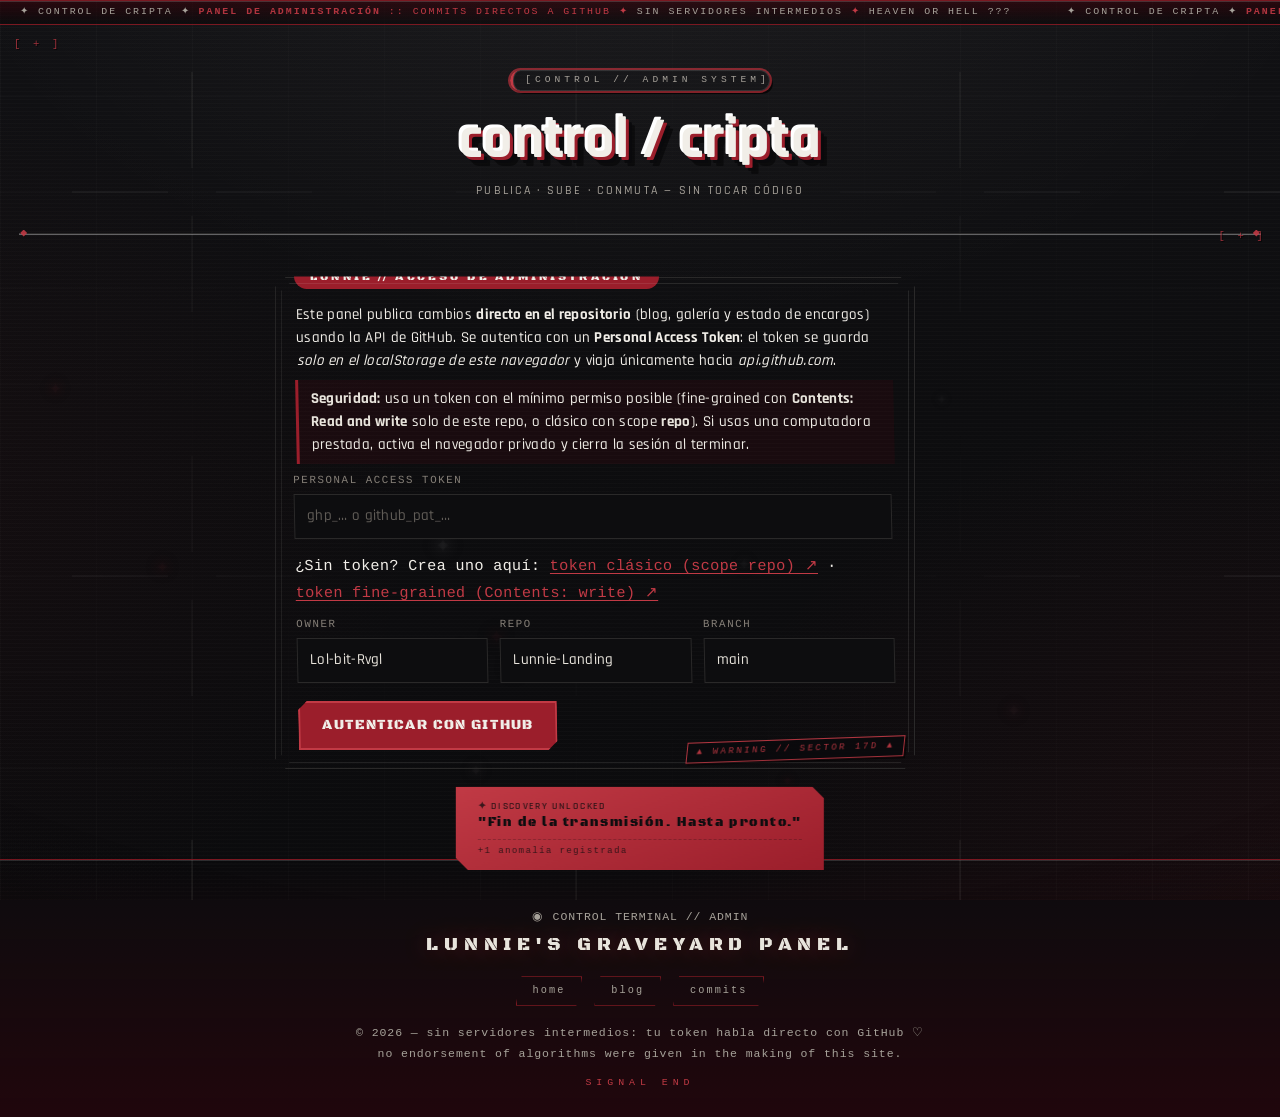
==== commit 3716bbb5: "dinamizacion total: CONFIG.TRANSMISSIONS/WIP_TASKS/PROFILE + admin tabs 04/05/06 - script.js: CONFIG" ====
--- a/admin/index.html
+++ b/admin/index.html
@@ -445,6 +445,9 @@
               <button class="adm-tab-btn is-on" type="button" data-tab="blog">01 · transmisiones</button>
               <button class="adm-tab-btn" type="button" data-tab="art">02 · ilustraciones</button>
               <button class="adm-tab-btn" type="button" data-tab="status">03 · estado</button>
+              <button class="adm-tab-btn" type="button" data-tab="tx">04 · micro-mensajes</button>
+              <button class="adm-tab-btn" type="button" data-tab="wip">05 · proyectos</button>
+              <button class="adm-tab-btn" type="button" data-tab="profile">06 · perfil</button>
             </div>
           </section>
 
@@ -622,6 +625,109 @@
               <b>CONFIG.ASSISTANT_STATUS</b> de <b>script.js</b> — la misma fuente
               de verdad que usa el sitio al cargar. El chip «commissions» del home
               y los chips por tarjeta se repintan solos.
+            </p>
+          </section>
+
+
+          <!-- ============== MODULO 04 - MICRO-MENSAJES (TX) ============== -->
+          <section class="panel adm-tab adm-rise" id="tab-tx" hidden aria-labelledby="h-tx">
+            <header class="panel-head">
+              <h2 id="h-tx">[04 // MICRO-MENSAJES (TX)]</h2>
+              <span class="chip chip-open">nueva nota</span>
+            </header>
+
+            <div class="adm-field">
+              <label for="f-tx-text">texto de la transmision *</label>
+              <textarea class="adm-in" id="f-tx-text" maxlength="300" style="min-height:80px;"
+                        placeholder="ej: hoy termine el boceto de Toph"></textarea>
+              <span class="hint">aparece en el muro de notas del home, arriba de las anteriores</span>
+            </div>
+
+            <div class="adm-actions">
+              <button class="btn-adm" type="button" id="btn-tx-add">[PUBLICAR NOTA]</button>
+              <button class="btn-adm" type="button" id="btn-tx-save">[GUARDAR NOTAS]</button>
+            </div>
+
+            <div style="margin-top:18px;">
+              <h3 style="font-family:var(--font-mono);font-size:0.8rem;letter-spacing:0.12em;color:var(--grey-d);margin:0 0 10px;">NOTAS PUBLICADAS</h3>
+              <div id="tx-list"></div>
+            </div>
+
+            <p class="adm-note">
+              Las notas se guardan en <b>CONFIG.TRANSMISSIONS</b> de <b>script.js</b> y
+              se renderizan en el muro del home. Puedes eliminar notas desde aqui.
+            </p>
+          </section>
+
+          <!-- ============== MODULO 05 - PROYECTOS ACTUALES (WIP) ============== -->
+          <section class="panel adm-tab adm-rise" id="tab-wip" hidden aria-labelledby="h-wip">
+            <header class="panel-head">
+              <h2 id="h-wip">[05 // PROYECTOS ACTUALES (WIP)]</h2>
+              <span class="chip chip-open">gestionar</span>
+            </header>
+
+            <div id="wip-list"></div>
+
+            <div class="adm-actions" style="margin-top:14px;">
+              <button class="btn-ghost" type="button" id="btn-wip-add">[+ AGREGAR PROYECTO]</button>
+              <button class="btn-adm" type="button" id="btn-wip-save">[GUARDAR CAMBIOS]</button>
+            </div>
+
+            <p class="adm-note">
+              Los proyectos se guardan en <b>CONFIG.WIP_TASKS</b> de <b>script.js</b> y
+              se renderizan en el panel "working on rn..." del home.
+            </p>
+          </section>
+
+          <!-- ============== MODULO 06 - EDITAR PERFIL ============== -->
+          <section class="panel adm-tab adm-rise" id="tab-profile" hidden aria-labelledby="h-profile">
+            <header class="panel-head">
+              <h2 id="h-profile">[06 // EDITAR PERFIL Y BIO]</h2>
+              <span class="chip chip-open">actualizar</span>
+            </header>
+
+            <div class="adm-field">
+              <label for="f-bio-home">bio del home (corta)</label>
+              <textarea class="adm-in" id="f-bio-home" maxlength="200" style="min-height:60px;"
+                        placeholder="17 y/o digital artist from Mexico..."></textarea>
+            </div>
+
+            <div class="adm-field">
+              <label for="f-bio-about">bio extendida (sobre mi) - un parrafo por linea</label>
+              <textarea class="adm-in" id="f-bio-about" style="min-height:140px;"
+                        placeholder="Hola, soy Lunnie..."></textarea>
+            </div>
+
+            <div class="adm-grid2">
+              <div class="adm-field">
+                <label for="f-location">ubicacion</label>
+                <input class="adm-in" type="text" id="f-location" maxlength="60" placeholder="Mexico">
+              </div>
+              <div class="adm-field">
+                <label for="f-role">rol</label>
+                <input class="adm-in" type="text" id="f-role" maxlength="60" placeholder="digital artist &amp; illustrator">
+              </div>
+            </div>
+
+            <div class="adm-field">
+              <label for="f-tools">herramientas - una por linea</label>
+              <textarea class="adm-in" id="f-tools" style="min-height:80px;"
+                        placeholder="Clip Studio Paint&#10;ibis Paint&#10;MediBang"></textarea>
+            </div>
+
+            <div class="adm-field">
+              <label for="f-interests">intereses - uno por linea</label>
+              <textarea class="adm-in" id="f-interests" style="min-height:100px;"
+                        placeholder="Guilty Gear Strive&#10;Persona 5&#10;musica: lo-fi, city pop"></textarea>
+            </div>
+
+            <div class="adm-actions">
+              <button class="btn-adm" type="button" id="btn-profile-save">[ACTUALIZAR PERFIL]</button>
+            </div>
+
+            <p class="adm-note">
+              Los cambios se guardan en <b>CONFIG.PROFILE</b> de <b>script.js</b> y se
+              renderizan automaticamente en home y sobre-mi.
             </p>
           </section>
 
@@ -878,11 +984,334 @@
         $$('.adm-tab-btn').forEach((x) => x.classList.toggle('is-on', x === b));
         $$('.adm-tab').forEach((t) => { t.hidden = t.id !== 'tab-' + b.dataset.tab; });
         if (b.dataset.tab === 'status') refreshStatusTab();
+        if (b.dataset.tab === 'tx') refreshTxTab();
+        if (b.dataset.tab === 'wip') refreshWipTab();
+        if (b.dataset.tab === 'profile') refreshProfileTab();
       });
     });
 
     /* ==============================================================
-       MÓDULO 1 · BLOG — markdown + renumeración + inserción
+       MÓDULO 04 · MICRO-MENSAJES (TX) — CONFIG.TRANSMISSIONS
+       ============================================================== */
+
+    function parseTransmissions(text) {
+      const m = text.match(/TRANSMISSIONS:\s*\[([\s\S]*?)\n\s*\]/);
+      if (!m) throw new Error('No encuentro CONFIG.TRANSMISSIONS en script.js.');
+      const arr = [];
+      const entryRe = /\{\s*id\s*:\s*'([^']*)'\s*,\s*t\s*:\s*'([^']*)'\s*,\s*d\s*:\s*'([^']*)'\s*,\s*base\s*:\s*\{([^}]*)\}\s*,?\s*\}/g;
+      let x;
+      while ((x = entryRe.exec(m[1]))) {
+        const base = {};
+        const baseRe = /'([^']+)'\s*:\s*(\d+)/g;
+        let b;
+        while ((b = baseRe.exec(x[4]))) base[b[1]] = parseInt(b[2], 10);
+        arr.push({ id: x[1], t: x[2], d: x[3], base: base });
+      }
+      return arr;
+    }
+
+    function renderTxList(notes) {
+      const box = $('#tx-list');
+      box.textContent = '';
+      if (!notes.length) {
+        const p = document.createElement('p');
+        p.className = 'adm-note';
+        p.textContent = 'Sin notas todavía.';
+        box.appendChild(p);
+        return;
+      }
+      notes.forEach((n, i) => {
+        const row = document.createElement('div');
+        row.className = 'adm-comm';
+        const baseKeys = Object.keys(n.base || {});
+        const baseSummary = baseKeys.length ? baseKeys.map((k) => k + '×' + n.base[k]).join(' · ') : 'sin reacciones';
+        row.innerHTML =
+          '<span><b>' + esc(n.t) + '</b><em>' + esc(n.d) + ' · id: ' + esc(n.id) + ' · ' + esc(baseSummary) + '</em></span>' +
+          '<button class="btn-ghost" type="button" data-tx-del="' + i + '">[Eliminar]</button>';
+        box.appendChild(row);
+      });
+      $$('#tx-list [data-tx-del]').forEach((btn) => {
+        btn.addEventListener('click', () => {
+          const idx = parseInt(btn.dataset.txDel, 10);
+          txCache.splice(idx, 1);
+          renderTxList(txCache);
+          log('Nota eliminada de la lista (no guardada aún).', 'warn');
+        });
+      });
+    }
+
+    let txCache = [];
+    let txLoaded = false;
+    async function refreshTxTab() {
+      if (!state.token || txLoaded) return;
+      try {
+        log('Leyendo TRANSMISSIONS de script.js…', 'info');
+        const s = await getFile('script.js');
+        txCache = parseTransmissions(s.text);
+        renderTxList(txCache);
+        txLoaded = true;
+        log('Transmisiones leídas: ' + txCache.length + '.', 'ok');
+      } catch (e) {
+        log('No pude leer transmisiones: ' + humanError(e), 'err');
+      }
+    }
+
+    function rewriteTransmissions(text, notes) {
+      const m = text.match(/TRANSMISSIONS:\s*\[[\s\S]*?\n\s*\]/);
+      if (!m) throw new Error('No encuentro CONFIG.TRANSMISSIONS en script.js.');
+      const rebuilt = 'TRANSMISSIONS: [\n' +
+        notes.map((n) => {
+          const baseEntries = Object.keys(n.base || {}).map((k) =>
+            "        '" + k + "': " + n.base[k]
+          ).join(',\n');
+          return '    {\n' +
+            "      id: '" + n.id.replace(/'/g, "\\'") + "',\n" +
+            "      t: '" + n.t.replace(/'/g, "\\'") + "',\n" +
+            "      d: '" + n.d.replace(/'/g, "\\'") + "',\n" +
+            '      base: {\n' + baseEntries + ',\n      },\n' +
+            '    },';
+        }).join('\n') + '\n  ]';
+      const out = text.slice(0, m.index) + rebuilt + text.slice(m.index + m[0].length);
+      const back = parseTransmissions(out);
+      if (back.length !== notes.length) throw new Error('TRANSMISSIONS no reescribió bien — abortado.');
+      try { new Function(out); } catch (e) { throw new Error('script.js ya no sería JS válido: ' + e.message); }
+      return out;
+    }
+
+    $('#btn-tx-add').addEventListener('click', () => {
+      const txt = $('#f-tx-text').value.trim();
+      if (!txt) return log('Escribe un texto primero.', 'err');
+      const now = new Date();
+      const id = 'tx-' + Date.now();
+      const d = now.toLocaleDateString('es-MX', { year: 'numeric', month: 'short', day: 'numeric' });
+      txCache.unshift({ id: id, t: txt, d: d, base: {} });
+      $('#f-tx-text').value = '';
+      renderTxList(txCache);
+      log('Nota añadida a la lista (no guardada aún). Guarda para publicar.', 'info');
+    });
+
+    $('#btn-tx-save').addEventListener('click', () => {
+      busy($('#btn-tx-save'), 'PUBLICANDO NOTAS…', async () => {
+        log('Leyendo script.js (sha fresco)…', 'info');
+        const s = await getFile('script.js');
+        const text = rewriteTransmissions(s.text, txCache);
+        log('Publicando commit en GitHub…', 'info');
+        const sha = await putFile('script.js', strToB64(text),
+          'admin: actualiza micro-mensajes (TRANSMISSIONS)', s.sha);
+        commitLine(sha, 'notas TX guardadas (' + txCache.length + ')');
+        log('Muro de notas actualizado.', 'ok');
+      });
+    });
+
+    /* ==============================================================
+       MÓDULO 05 · PROYECTOS ACTUALES (WIP) — CONFIG.WIP_TASKS
+       ============================================================== */
+
+    const WIP_STATUSES = ['ACTIVE', 'BUILDING', 'NEXT', 'DONE'];
+
+    function parseWipTasks(text) {
+      const m = text.match(/WIP_TASKS:\s*\[([\s\S]*?)\]/);
+      if (!m) throw new Error('No encuentro CONFIG.WIP_TASKS en script.js.');
+      const arr = [];
+      const re = /\{\s*title\s*:\s*'([^']*)'\s*,\s*status\s*:\s*'([^']*)'\s*\}/g;
+      let x;
+      while ((x = re.exec(m[1]))) arr.push({ title: x[1], status: x[2] });
+      return arr;
+    }
+
+    function renderWipList(tasks) {
+      const box = $('#wip-list');
+      box.textContent = '';
+      if (!tasks.length) {
+        const p = document.createElement('p');
+        p.className = 'adm-note';
+        p.textContent = 'Sin proyectos. Pulsa [+ Agregar Proyecto].';
+        box.appendChild(p);
+        return;
+      }
+      tasks.forEach((task, i) => {
+        const row = document.createElement('div');
+        row.className = 'adm-comm';
+        const sel = WIP_STATUSES.map((s) =>
+          '<option value="' + s + '"' + (task.status === s ? ' selected' : '') + '>' + s + '</option>'
+        ).join('');
+        row.innerHTML =
+          '<span style="flex:1;"><input class="adm-in" type="text" data-wip-title="' + i + '" value="' +
+          esc(task.title) + '" maxlength="120" style="width:100%;"></span>' +
+          '<select class="adm-in" data-wip-status="' + i + '" style="width:auto;min-width:110px;">' + sel + '</select>' +
+          '<button class="btn-ghost" type="button" data-wip-del="' + i + '">[x]</button>';
+        box.appendChild(row);
+      });
+      $$('#wip-list [data-wip-del]').forEach((btn) => {
+        btn.addEventListener('click', () => {
+          wipCache.splice(parseInt(btn.dataset.wipDel, 10), 1);
+          renderWipList(wipCache);
+        });
+      });
+    }
+
+    function collectWipCache() {
+      $$('#wip-list [data-wip-title]').forEach((inp) => {
+        const i = parseInt(inp.dataset.wipTitle, 10);
+        if (wipCache[i]) wipCache[i].title = inp.value.trim();
+      });
+      $$('#wip-list [data-wip-status]').forEach((sel) => {
+        const i = parseInt(sel.dataset.wipStatus, 10);
+        if (wipCache[i]) wipCache[i].status = sel.value;
+      });
+    }
+
+    let wipCache = [];
+    let wipLoaded = false;
+    async function refreshWipTab() {
+      if (!state.token || wipLoaded) return;
+      try {
+        log('Leyendo WIP_TASKS de script.js…', 'info');
+        const s = await getFile('script.js');
+        wipCache = parseWipTasks(s.text);
+        renderWipList(wipCache);
+        wipLoaded = true;
+        log('Proyectos leídos: ' + wipCache.length + '.', 'ok');
+      } catch (e) {
+        log('No pude leer proyectos: ' + humanError(e), 'err');
+      }
+    }
+
+    function rewriteWipTasks(text, tasks) {
+      const m = text.match(/WIP_TASKS:\s*\[[\s\S]*?\]/);
+      if (!m) throw new Error('No encuentro CONFIG.WIP_TASKS en script.js.');
+      const rebuilt = 'WIP_TASKS: [\n' +
+        tasks.map((t) =>
+          "    { title: '" + t.title.replace(/'/g, "\\'") + "', status: '" + t.status + "' },"
+        ).join('\n') + '\n  ]';
+      const out = text.slice(0, m.index) + rebuilt + text.slice(m.index + m[0].length);
+      const back = parseWipTasks(out);
+      if (back.length !== tasks.length) throw new Error('WIP_TASKS no reescribió bien — abortado.');
+      try { new Function(out); } catch (e) { throw new Error('script.js ya no sería JS válido: ' + e.message); }
+      return out;
+    }
+
+    $('#btn-wip-add').addEventListener('click', () => {
+      collectWipCache();
+      wipCache.push({ title: 'nuevo proyecto', status: 'NEXT' });
+      renderWipList(wipCache);
+    });
+
+    $('#btn-wip-save').addEventListener('click', () => {
+      busy($('#btn-wip-save'), 'PUBLICANDO PROYECTOS…', async () => {
+        collectWipCache();
+        wipCache = wipCache.filter((t) => t.title);
+        log('Leyendo script.js (sha fresco)…', 'info');
+        const s = await getFile('script.js');
+        const text = rewriteWipTasks(s.text, wipCache);
+        log('Publicando commit en GitHub…', 'info');
+        const sha = await putFile('script.js', strToB64(text),
+          'admin: actualiza proyectos WIP', s.sha);
+        commitLine(sha, 'proyectos WIP guardados (' + wipCache.length + ')');
+        log('Panel "working on" actualizado.', 'ok');
+      });
+    });
+
+    /* ==============================================================
+       MÓDULO 06 · EDITAR PERFIL — CONFIG.PROFILE
+       ============================================================== */
+
+    function parseProfile(text) {
+      const m = text.match(/PROFILE:\s*\{([\s\S]*?)\n\s*\}/);
+      if (!m) throw new Error('No encuentro CONFIG.PROFILE en script.js.');
+      const body = m[1];
+      const grab = (key) => {
+        const sm = body.match(new RegExp(key + ":\\s*'((?:\\\\.|[^'\\\\])*)'"));
+        return sm ? sm[1].replace(/\\'/g, "'").replace(/\\\\/g, '\\') : '';
+      };
+      const grabArr = (key) => {
+        const sm = body.match(new RegExp(key + ":\\s*\\[([\\s\\S]*?)\\]"));
+        if (!sm) return [];
+        const items = [];
+        const re = /'((?:\\.|[^'\\])*)'/g;
+        let x;
+        while ((x = re.exec(sm[1]))) items.push(x[1].replace(/\\'/g, "'").replace(/\\\\/g, '\\'));
+        return items;
+      };
+      return {
+        bioHome: grab('bioHome'),
+        bioAbout: grabArr('bioAbout'),
+        interests: grabArr('interests'),
+        tools: grabArr('tools'),
+        location: grab('location'),
+        role: grab('role'),
+      };
+    }
+
+    function renderProfileForm(p) {
+      $('#f-bio-home').value = p.bioHome;
+      $('#f-bio-about').value = p.bioAbout.join('\n\n');
+      $('#f-location').value = p.location;
+      $('#f-role').value = p.role;
+      $('#f-tools').value = p.tools.join('\n');
+      $('#f-interests').value = p.interests.join('\n');
+    }
+
+    function escStr(s) {
+      return String(s).replace(/\\/g, '\\\\').replace(/'/g, "\\'");
+    }
+
+    function rewriteProfile(text, p) {
+      const m = text.match(/PROFILE:\s*\{[\s\S]*?\n\s*\}/);
+      if (!m) throw new Error('No encuentro CONFIG.PROFILE en script.js.');
+      const arr = (items) => '[\n' + items.map((s) => "    '" + escStr(s) + "'").join(',\n') + '\n  ]';
+      const rebuilt = 'PROFILE: {\n' +
+        "    bioHome: '" + escStr(p.bioHome) + "',\n" +
+        '    bioAbout: ' + arr(p.bioAbout) + ',\n' +
+        '    interests: ' + arr(p.interests) + ',\n' +
+        '    tools: ' + arr(p.tools) + ',\n' +
+        "    location: '" + escStr(p.location) + "',\n" +
+        "    role: '" + escStr(p.role) + "',\n" +
+        '  }';
+      const out = text.slice(0, m.index) + rebuilt + text.slice(m.index + m[0].length);
+      const back = parseProfile(out);
+      if (back.role !== p.role || back.location !== p.location) throw new Error('PROFILE no reescribió bien — abortado.');
+      try { new Function(out); } catch (e) { throw new Error('script.js ya no sería JS válido: ' + e.message); }
+      return out;
+    }
+
+    let profileLoaded = false;
+    async function refreshProfileTab() {
+      if (!state.token || profileLoaded) return;
+      try {
+        log('Leyendo PROFILE de script.js…', 'info');
+        const s = await getFile('script.js');
+        renderProfileForm(parseProfile(s.text));
+        profileLoaded = true;
+        log('Perfil leído.', 'ok');
+      } catch (e) {
+        log('No pude leer el perfil: ' + humanError(e), 'err');
+      }
+    }
+
+    $('#btn-profile-save').addEventListener('click', () => {
+      busy($('#btn-profile-save'), 'PUBLICANDO PERFIL…', async () => {
+        const p = {
+          bioHome: $('#f-bio-home').value.trim(),
+          bioAbout: $('#f-bio-about').value.split(/\n\s*\n/).map((s) => s.trim()).filter(Boolean),
+          interests: $('#f-interests').value.split('\n').map((s) => s.trim()).filter(Boolean),
+          tools: $('#f-tools').value.split('\n').map((s) => s.trim()).filter(Boolean),
+          location: $('#f-location').value.trim(),
+          role: $('#f-role').value.trim(),
+        };
+        log('Leyendo script.js (sha fresco)…', 'info');
+        const s = await getFile('script.js');
+        const text = rewriteProfile(s.text, p);
+        log('Publicando commit en GitHub…', 'info');
+        const sha = await putFile('script.js', strToB64(text),
+          'admin: actualiza perfil (CONFIG.PROFILE)', s.sha);
+        commitLine(sha, 'perfil actualizado');
+        log('Perfil sincronizado con home y sobre-mí.', 'ok');
+      });
+    });
+
+    /* ==============================================================
+       ARRANQUE — sesión silenciosa si hay token guardado
        ============================================================== */
 
     /* --- markdown (subconjunto) — puro, testeable --- */
--- a/style.css
+++ b/style.css
@@ -33,29 +33,29 @@
    1. VARIABLES
    ============================================================ */
 :root {
-  /* Cripta */
-  --void:      #0a0a0c;   /* negro profundo - fondo */
-  --ink:       #0a0a0c;   /* negro base (alias semántico) */
-  --panel:      #141416;   /* panel ligeramente más claro */
-  --panel-2:    #17171a;   /* hover / alto */
-  --line:       #33282b;   /* borde tenue */
-  --line-2:     #6b1a24;   /* borde carmesí */
-
-  /* Rojos góticos */
-  --oxblood-deep:#3a0008;
-  --oxblood:     #8b0000;
-  --blood:#b3001b;
-  --blood-bright:#c41e3a;  /* rojo vivo - hover/acentos */
-  --carmine:#e63946;
-  --bone:#e8e6e0;          /* blanco hueso - texto (no blanco puro) */
-  --neon-lilac:#f5ccd2;   /* rosa pálido - nombres del guestbook */
-  --glow:       rgba(230, 57, 70, 0.8);
-
-  /* Neutros */
-  --white:      #ffffff;
-  --offwhite:   #f0eaea;
-  --grey:       #b0b0b8;
-  --grey-d:     #6f6b73;
+  /* ---- BASE GRAFITO / PAPEL ENVEJECIDO (editorial) ---- */
+  --void:      #0d0d0f;   /* base más profunda - fondo */
+  --ink:       #0d0d0f;   /* negro base (alias semántico) */
+  --panel:      #151518;   /* panel ligeramente más claro */
+  --panel-2:    #202024;   /* hover / alto */
+  --line:       #2a2929;   /* borde tenue (gris cálido) */
+  --line-2:     #7a1821;   /* borde carmesí (acento, no dominante) */
+
+  /* Rojos góticos — escala carmesí de acento */
+  --oxblood-deep:#2e080d;
+  --oxblood:     #7a1821;
+  --blood:#9b1e2b;
+  --blood-bright:#c13a45;  /* hover / acentos vivos */
+  --carmine:#c13a45;
+  --bone:#e8e4dc;          /* neutro claro - texto principal */
+  --neon-lilac:#d9a8b0;   /* rosa apagado - nombres del guestbook */
+  --glow:       rgba(193, 58, 69, 0.55);
+
+  /* Neutros (papel impreso, nunca blanco puro) */
+  --white:      #f1eee8;
+  --offwhite:   #f1eee8;
+  --grey:       #a7a29a;
+  --grey-d:     #857f77;   /* metadatos: contraste mínimo legible */
 
   /* Estados de Discord */
   --st-online:  #00ff9f;
@@ -63,9 +63,9 @@
   --st-dnd:     #c0236b;
   --st-offline: #41434f;
 
-  /* Acentos de alerta GG */
-  --warn:       #ff4d63;
-  --danger:     #ff1a40;
+  /* Acentos de alerta */
+  --warn:       #c13a45;
+  --danger:     #9b1e2b;
 
   /* Tipografías: Black Ops One (display HUD/GG) + Rajdhani (UI P5) */
   --font-display: 'Black Ops One', 'Oswald', 'Arial Black', Impact, sans-serif;
@@ -73,7 +73,7 @@
   --font-mono:    'Courier New', monospace;
 
   /* Medidas de corte P5: esquinas recortadas */
-  --notch: 18px;
+  --notch: 11px;
 
   /* Cortes poligonales reutilizables */
   --cut-panel: polygon(
@@ -100,7 +100,7 @@
 
   /* Sombras */
   --shadow-hard: 6px 6px 0 rgba(0, 0, 0, 0.9);
-  --shadow-glow: 0 0 18px rgba(230, 57, 70, 0.55);
+  --shadow-glow: 0 0 14px rgba(122, 24, 33, 0.4);
 
   /* --- Superelipses (squircles): radios continuos --- */
   --sq-panel:  28px;   /* paneles grandes */
@@ -109,20 +109,20 @@
   --sq-chip:   12px;   /* chips, tags, inputs */
   --sq-img:    18px;   /* miniaturas e imágenes */
 
-  /* --- Liquid Glass (estilo Nux-Glass) --- */
-  --glass-tint:      linear-gradient(135deg, rgba(52, 0, 10, 0.45) 0%, rgba(10, 10, 12, 0.65) 100%);
-  --glass-tint-deep: linear-gradient(135deg, rgba(52, 0, 10, 0.62) 0%, rgba(10, 10, 12, 0.78) 100%);
-  --glass-solid:     linear-gradient(135deg, rgba(52, 0, 10, 0.92) 0%, rgba(10, 10, 12, 0.97) 100%);
-  --glass-blur:      blur(16px) saturate(160%);
-  --glass-blur-soft: blur(10px) saturate(140%);
-  --glass-line:      rgba(255, 255, 255, 0.15);
-  --glass-line-top:  rgba(255, 255, 255, 0.35);
-  --glass-line-left: rgba(230, 57, 70, 0.35);
-  --glass-bevel: inset 0 1px 1px 0 rgba(255, 255, 255, 0.2), 0 20px 40px -15px rgba(0, 0, 0, 0.7);
-  --glass-bevel-sm: inset 0 1px 1px 0 rgba(255, 255, 255, 0.16), 0 8px 18px -10px rgba(0, 0, 0, 0.75);
-  --glass-ring: inset 0 0 0 1px rgba(230, 57, 70, 0.28);
-  --glass-sheen: linear-gradient(105deg, rgba(255, 255, 255, 0) 26%, rgba(255, 255, 255, 0.26) 42%,
-                  rgba(255, 255, 255, 0.05) 50%, rgba(255, 255, 255, 0) 66%);
+  /* --- Liquid Glass (carbón, sin rojo dominante) --- */
+  --glass-tint:      linear-gradient(135deg, rgba(32, 32, 36, 0.55) 0%, rgba(13, 13, 15, 0.72) 100%);
+  --glass-tint-deep: linear-gradient(135deg, rgba(26, 26, 30, 0.72) 0%, rgba(13, 13, 15, 0.85) 100%);
+  --glass-solid:     linear-gradient(135deg, rgba(28, 28, 32, 0.95) 0%, rgba(13, 13, 15, 0.98) 100%);
+  --glass-blur:      blur(16px) saturate(120%);
+  --glass-blur-soft: blur(10px) saturate(110%);
+  --glass-line:      rgba(241, 238, 232, 0.14);
+  --glass-line-top:  rgba(241, 238, 232, 0.3);
+  --glass-line-left: rgba(193, 58, 69, 0.4);
+  --glass-bevel: inset 0 1px 1px 0 rgba(255, 255, 255, 0.14), 0 20px 40px -15px rgba(0, 0, 0, 0.75);
+  --glass-bevel-sm: inset 0 1px 1px 0 rgba(255, 255, 255, 0.1), 0 8px 18px -10px rgba(0, 0, 0, 0.8);
+  --glass-ring: inset 0 0 0 1px rgba(122, 24, 33, 0.5);
+  --glass-sheen: linear-gradient(105deg, rgba(255, 255, 255, 0) 26%, rgba(255, 255, 255, 0.16) 42%,
+                  rgba(255, 255, 255, 0.04) 50%, rgba(255, 255, 255, 0) 66%);
 
   --ease: cubic-bezier(0.16, 1, 0.3, 1);
 }
@@ -147,32 +147,29 @@
   overflow-x: hidden;
 }
 
-/* Capa fija: humo de cripta + resplandor carmesí + abismo tinto */
+/* Capa fija: papel carbón + marcas de impresión (base editorial) */
 .space-bg {
   position: fixed;
   inset: 0;
   z-index: -2;
   background:
-    radial-gradient(1200px 820px at 82% -12%, rgba(139, 0, 0, 0.55), transparent 62%),
-    radial-gradient(980px 720px at 8% 28%, rgba(179, 0, 27, 0.3), transparent 58%),
-    radial-gradient(1100px 940px at 55% 118%, rgba(230, 57, 70, 0.28), transparent 60%),
-    radial-gradient(150vmax 92vmax at 50% 124%, rgba(58, 0, 8, 0.92), transparent 62%),
-    linear-gradient(180deg, #0c0c0e 0%, var(--void) 52%, #170409 100%);
-}
-/* Capa de estrellas: las genera proceduralmente lunnie-bg.js en el
-   canvas (#field-canvas), con estrellas reales de 4 puntas. */
-/* Tapecrí de cruces † muy tenue + criss-cross técnico (GG gótico) */
+    radial-gradient(1100px 700px at 50% -18%, rgba(232, 228, 220, 0.055), transparent 68%),
+    radial-gradient(1000px 780px at 104% 104%, rgba(122, 24, 33, 0.12), transparent 68%),
+    radial-gradient(760px 620px at -8% 64%, rgba(122, 24, 33, 0.07), transparent 70%),
+    linear-gradient(180deg, #111114 0%, var(--void) 46%, #0b0b0d 100%);
+}
+/* Tapecrí de marcas de registro + rejilla de impresión muy tenue */
 .space-bg::after {
   content: "";
   position: absolute;
   inset: 0;
   background-image:
-    linear-gradient(rgba(230, 57, 70, 0.04) 1px, transparent 1px),
-    linear-gradient(90deg, rgba(230, 57, 70, 0.04) 1px, transparent 1px),
-    url("data:image/svg+xml,%3Csvg xmlns='http://www.w3.org/2000/svg' width='56' height='56' viewBox='0 0 56 56'%3E%3Cpath d='M26 8v40M8 26h40' stroke='%23e63946' stroke-width='1.6' fill='none' opacity='0.055'/%3E%3C/svg%3E");
-  background-size: 60px 60px, 60px 60px, 56px 56px;
-  mask-image: radial-gradient(ellipse at center, black 18%, transparent 88%);
-  -webkit-mask-image: radial-gradient(ellipse at center, black 18%, transparent 88%);
+    linear-gradient(rgba(241, 238, 232, 0.028) 1px, transparent 1px),
+    linear-gradient(90deg, rgba(241, 238, 232, 0.028) 1px, transparent 1px),
+    url("data:image/svg+xml,%3Csvg xmlns='http://www.w3.org/2000/svg' width='64' height='64' viewBox='0 0 64 64'%3E%3Cpath d='M32 12v16M32 36v16M12 32h16M36 32h16' stroke='%23e8e4dc' stroke-width='0.17' fill='none' opacity='0.13'/%3E%3C/svg%3E");
+  background-size: 96px 96px, 96px 96px, 384px 384px;
+  mask-image: radial-gradient(ellipse at center, transparent 30%, black 95%);
+  -webkit-mask-image: radial-gradient(ellipse at center, transparent 30%, black 95%);
 }
 
 ::selection { background: var(--carmine); color: var(--void); }
@@ -180,6 +177,12 @@
 a  { color: var(--offwhite); text-decoration: none; }
 a:hover { color: var(--white); }
 h1, h2, h3 { line-height: 1.05; }
+
+/* Controles: sin estilo nativo (el botón secreto del hero se veía como
+   un recuadro blanco del sistema). Las clases (.btn, .chip…) pisan esto. */
+button { font: inherit; color: inherit; background: transparent; border: 0; padding: 0; }
+input, textarea, select { font: inherit; color: inherit; }
+textarea { background: none; border: 0; }
 
 /* ============================================================
    3. UTILIDADES P5 / GG
--- a/space-system.css
+++ b/space-system.css
@@ -10,19 +10,19 @@
 
 /* ---- 26.1 TOKENS DEL NUEVO SISTEMA ---- */
 :root {
-  --ember:       #ff4557;
-  --ember-deep:  #b3001b;
-  --grave-rose:   #ff9aa5;
-  --deep:        #0a0a0c;
-  --panel-core:  #141416;
-  --panel-deep:  #141416;
-  --line-core:   #33282b;
-  --line-hex:    #7a1f28;
-  --txt:         #e8e8e8;
-  --txt-dim:     #b0b0b8;
-  --ink:         #0a0a0c;
+  --ember:       #c13a45;
+  --ember-deep:  #9b1e2b;
+  --grave-rose:   #d9a8b0;
+  --deep:        #0d0d0f;
+  --panel-core:  #151518;
+  --panel-deep:  #141417;
+  --line-core:   #2a2929;
+  --line-hex:    #7a1821;
+  --txt:         #e8e4dc;
+  --txt-dim:     #a7a29a;
+  --ink:         #0d0d0f;
   --oct:         14px;
-  --panel-shadow: 0 14px 40px -18px rgba(0, 0, 0, 0.85), 0 0 0 1px rgba(230, 57, 70, 0.12);
+  --panel-shadow: 0 14px 40px -18px rgba(0, 0, 0, 0.9), 0 0 0 1px rgba(122, 24, 33, 0.18);
   --type-flicker: none;
   --squircle: 24px 8px; /* superelipse del sistema: esquinas alternas reutilizables */
 }
@@ -32,21 +32,16 @@
 }
 
 /* ---- 26.2 CAPAS DE FONDO + PARALLAX ---- */
-/* Fondo base: ahora con nebulosa extra + grano sutil + rejilla tenue */
+/* Fondo base: papel carbón + marcas de registro (editorial, sin nebulosa) */
 .space-bg {
   background:
-    radial-gradient(1200px 780px at 14% 18%, rgba(139, 0, 0, 0.6), transparent 60%),
-    radial-gradient(1000px 760px at 86% 32%, rgba(179, 0, 27, 0.5), transparent 62%),
-    radial-gradient(1120px 720px at 74% -8%, rgba(196, 30, 58, 0.22), transparent 60%),
-    radial-gradient(760px 620px at 30% 92%, rgba(52, 0, 10, 0.92), transparent 64%),
-    radial-gradient(520px 420px at 64% 60%, rgba(230, 57, 70, 0.18), transparent 66%),
-    repeating-linear-gradient(0deg, rgba(230, 57, 70, 0.035) 0 1px, transparent 1px 26px),
-    repeating-linear-gradient(90deg, rgba(230, 57, 70, 0.035) 0 1px, transparent 1px 26px),
-    radial-gradient(150vmax 96vmax at 50% 126%, rgba(58, 0, 8, 0.9), transparent 64%),
-    linear-gradient(180deg, #0c0c0e 0%, transparent 52%, #170409 100%),
-    var(--deep);
-}
-.space-bg::after  { background-size: 60px 60px, 60px 60px, 56px 56px; }
+    repeating-linear-gradient(0deg, rgba(241, 238, 232, 0.015) 0 1px, transparent 1px 4px),
+    radial-gradient(1100px 720px at 50% -16%, rgba(232, 228, 220, 0.06), transparent 66%),
+    radial-gradient(1020px 800px at 106% 102%, rgba(122, 24, 33, 0.13), transparent 68%),
+    radial-gradient(780px 640px at -10% 58%, rgba(122, 24, 33, 0.07), transparent 70%),
+    linear-gradient(180deg, #111114 0%, var(--deep) 46%, #0b0b0d 100%);
+}
+.space-bg::after  { background-size: 96px 96px, 96px 96px, 384px 384px; }
 
 /* Capa decorativa de profundidad que maneja lunnie-bg.js */
 #field-canvas {
@@ -54,78 +49,16 @@
   inset: 0;
   z-index: -1;
   pointer-events: none;
-}
-/* Nebulosa con parallax propio: se mueve aún más lento que las estrellas
-   (casi estática). Va después del canvas en el DOM, así que en el empate
-   de z-index -1 queda por encima de las estrellas, como antes. */
-.px-nebula {
-  position: fixed;
-  inset: -28% 0;
-  z-index: -1;
-  pointer-events: none;
-  will-change: transform;
-  transform: translate3d(0, 0, 0);
-  background-image:
-    radial-gradient(120vmax 62vmax at 4% 6%, rgba(230, 57, 70, 0.16), transparent 58%),
-    radial-gradient(96vmax 60vmax at 97% 18%, rgba(179, 0, 27, 0.14), transparent 55%),
-    radial-gradient(110vmax 70vmax at 64% 6%, rgba(196, 30, 58, 0.1), transparent 60%),
-    radial-gradient(120vmax 80vmax at 80% 112%, rgba(24, 0, 5, 0.8), transparent 55%),
-    url("assets/backgrounds/nebula/nebula-primary.svg"),
-    url("assets/backgrounds/nebula/nebula-secondary.svg");
-  background-size: cover, cover, cover, cover, 62% auto, 72% auto;
-  background-position: center, center, center, 12% 16%, 88% 78%;
-  background-repeat: no-repeat;
-}
-@media (prefers-reduced-motion: reduce) {
-  .px-nebula { transform: none !important; will-change: auto; }
-}
-/* Bandas estelares lejana/media como sprites cacheados (los genera
-   lunnie-bg.js) que se mueven por transform, sin repintar el canvas. */
-.px-stars {
-  position: fixed;
-  left: 0;
-  right: 0;
-  top: -40%;
-  height: 180%;
-  z-index: -1;
-  pointer-events: none;
-  background-repeat: repeat-y;
-  background-position: center top;
-  will-change: transform;
-  transform: translate3d(0, 0, 0);
-}
-@media (prefers-reduced-motion: reduce) {
-  .px-stars { transform: none !important; will-change: auto; }
-}
-.fx-layer {
-  position: fixed;
-  inset: -12%;
-  z-index: -1;
-  pointer-events: none;
-  transform: translate3d(0, 0, 0);
-}
-.fx-layer.is-far   { z-index: -3; }
-.fx-layer.is-mid   { z-index: -1; opacity: 0.8; }
-.fx-layer.is-near  { z-index: 0; }
-.fx-layer.is-far   { background: url("assets/img/decor/star-core.svg") 8% 20% / 70px auto no-repeat,
-                               url("assets/img/decor/star-core.svg") 68% 12% / 44px auto no-repeat,
-                               url("assets/img/decor/star-core.svg") 40% 78% / 60px auto no-repeat; }
-.fx-layer.is-mid   { background: url("assets/img/decor/planet.svg") 74% 8% / 150px auto no-repeat,
-                               url("assets/img/decor/satellite.svg") 6% 55% / auto 130px no-repeat; }
-.fx-layer.is-near  { background: url("assets/img/decor/planet.svg") 20% 118% / 190px auto no-repeat,
-                               url("assets/img/decor/star-core.svg") 90% 75% / 58px auto no-repeat; }
-.fx-layer.is-near::after {
-  content: "";
-  position: absolute;
-  inset: 0;
-  background-image:
-    radial-gradient(1px 1px at 15% 30%, #fffafa, transparent),
-    radial-gradient(1.4px 1.4px at 55% 18%, #fffafa, transparent),
-    radial-gradient(1px 1px at 82% 41%, #f0eaea, transparent),
-    radial-gradient(1.2px 1.2px at 35% 68%, #ff4557, transparent),
-    radial-gradient(1px 1px at 66% 82%, #fffafa, transparent);
-  background-size: 400px 400px;
-}
+  opacity: 0.32; /* polvo de papel: la estrellada ya no es protagonista */
+}
+/* Nebulosa: retirada del nuevo sistema visual (el fondo es papel/carbón).
+   Se conserva el nodo por si lunnie-bg.js sigue referenciándolo. */
+.px-nebula { display: none; }
+/* Bandas estelares: fuera del nuevo fondo editorial. */
+.px-stars { display: none; }
+/* Capas de parallax con planetas/lunas: fuera del fondo editorial. */
+.fx-layer { display: none; }
+
 /* grano muy sutil para que el fondo no luzca liso */
 body::before {
   content: "";
@@ -142,7 +75,7 @@
   inset: 0;
   z-index: 9999;
   pointer-events: none;
-  background: radial-gradient(120% 90% at 50% 0%, transparent 55%, rgba(6, 6, 7, 0.5));
+  background: radial-gradient(130% 100% at 50% 40%, transparent 62%, rgba(6, 6, 7, 0.42));
 }
 
 /* ---- 26.3 HERO — pieza gráfica asimétrica ---- */
@@ -1071,14 +1004,17 @@
 .egg-dev-note { font-size: 0.62rem; color: var(--grey-d); }
 
 /* ---- 26.14b REVEALS VARIADOS (cada tipo entra distinto) ---- */
-/* el JS solo alterna .pre-reveal → .revealed; aquí damos forma por variante */
+/* el JS solo alterna .pre-reveal → .revealed; aquí damos forma por variante.
+   NOTA: el estado inicial NO usa clip-path: Chrome deja de reportar la
+   intersección de un elemento recortado a cero y el panel nunca se
+   revelaba (perfil, changelog, WIP, diagnósticos y footer salían vacíos). */
 [data-reveal="sys"].pre-reveal {
   opacity: 0;
-  clip-path: inset(0 0 100% 0);
-  transition: opacity 0.6s var(--ease), clip-path 0.7s var(--ease);
+  transform: translateY(16px);
+  transition: opacity 0.6s var(--ease), transform 0.7s var(--ease);
 }
 [data-reveal="sys"].revealed {
-  clip-path: inset(0 0 0% 0);
+  transform: none;
   opacity: 1;
 }
 [data-reveal="tx"].pre-reveal {
@@ -1276,43 +1212,16 @@
    identidad (Lunnie/RIP), badges, HUD, textos.
    ============================================================ */
 
-/* ---- 28.1 FONDO COMPUESTO por capas SVG (fase §7) ---- */
-/* Las nebulosas y sus blobs viven en .px-nebula (parallax casi estático);
-   aquí queda la base + el polvo, con el campo estelar real del canvas
-   por encima. */
-.space-bg {
-  background-image:
-    url("assets/backgrounds/space/dust.svg"),
-    url("assets/backgrounds/space/space-base.svg");
-  background-size: auto, cover;
-  background-position: center, center;
-  background-repeat: repeat, no-repeat;
-}
+/* ---- 28.1 FONDO COMPUESTO (papel editorial) ---- */
+/* El fondo ya no se arma con capas espaciales: base de 26.2 (papel carbón
+   + rejilla + marcas de registro) más grano fino y canvas de polvo. */
 /* el grano de la página pasa a usar noise.svg del kit */
 body::before {
   background-image: url("assets/backgrounds/textures/noise.svg");
   background-size: 210px 210px;
-}
-
-/* capas de parallax: planetas, lunas y estrellas del kit */
-.fx-layer.is-mid {
-  background-image:
-    url("assets/decorations/planets/planet-purple.svg"),
-    url("assets/decorations/moons/moon-half.svg"),
-    url("assets/decorations/stars/star-04.svg");
-  background-size: 130px auto, 92px auto, 40px auto;
-  background-position: 78% 6%, 8% 62%, 55% 18%;
-  background-repeat: no-repeat;
-}
-.fx-layer.is-near {
-  background-image:
-    url("assets/decorations/planets/planet-ring.svg"),
-    url("assets/decorations/stars/cross-star.svg"),
-    url("assets/decorations/stars/sparkle-01.svg");
-  background-size: 180px auto, 44px auto, 34px auto;
-  background-position: 16% 118%, 88% 70%, 48% 40%;
-  background-repeat: no-repeat;
-}
+  opacity: 0.045;
+}
+
 
 /* ---- 28.2 HERO kit (fase §22 §23 §24) ---- */
 .hero { position: relative; }
@@ -2116,4 +2025,474 @@
 @media (prefers-reduced-motion: reduce) {
   .working-row { transform: none !important; }
   .gal-strip a, .badge-88, .friend-links a { transition: none; }
+}
+
+/* ============================================================
+   29. DIRECCIÓN EDITORIAL — portada, lámina, ritmo y colofón
+   ------------------------------------------------------------
+   Objetivo: pasar de "panel cósmico" a folio de artista.
+   Papel de carbón, rejilla de impresión, la obra como pieza
+   central y el rojo reducido a tinta de acento. Esta sección
+   va al final del archivo para poder reescribir lo anterior
+   sin romper el sistema que ya funciona.
+   ============================================================ */
+
+/* ---- 29.1 GRID: riel de identidad + columna de lectura ---- */
+.grid {
+  grid-template-columns: minmax(260px, 340px) minmax(0, 1fr);
+  gap: clamp(22px, 2.4vw, 32px);
+}
+.zone-widgets { margin-top: clamp(1.8rem, 3vw, 2.6rem); }
+.widget-row {
+  display: grid;
+  grid-template-columns: repeat(3, minmax(0, 1fr));
+  gap: clamp(18px, 2vw, 26px);
+  align-items: start;
+}
+
+/* ---- 29.2 HERO: portada del folio (LU NN IE) ---- */
+.hero {
+  max-width: 1320px;
+  margin: 0 auto;
+  padding: clamp(2rem, 4vw, 3.2rem) clamp(1.2rem, 3vw, 2.2rem) clamp(1rem, 2vw, 1.6rem);
+  text-align: left;
+  display: grid;
+  grid-template-columns: minmax(0, 1.55fr) minmax(190px, 0.75fr);
+  column-gap: clamp(20px, 4vw, 56px);
+  row-gap: 0;
+  align-items: start;
+}
+.hero-deco-grid { opacity: 0.16; }
+.hero-badge {
+  grid-column: 1 / -1;
+  grid-row: 1;
+  justify-self: start;
+  margin: 0 0 clamp(0.7rem, 1.6vw, 1.2rem);
+  transform: none;
+  clip-path: none;
+  border: 0;
+  border-left: 3px solid var(--ember);
+  background: transparent;
+  padding: 3px 0 3px 12px;
+  color: var(--txt-dim);
+  letter-spacing: 0.42em;
+}
+.hero-badge i { color: var(--ember); font-style: normal; }
+.hero-badge::after { display: none; }
+.hero-title {
+  grid-column: 1;
+  grid-row: 2;
+  margin: 0;
+  font-size: clamp(3.2rem, 10.5vw, 8.4rem);
+  line-height: 0.84;
+  letter-spacing: 0.005em;
+  color: var(--white);
+  text-shadow: none;
+  transform: rotate(-0.9deg);
+}
+.hero-title::before {
+  content: "LUNNIE";
+  left: -7px;
+  top: 7px;
+  color: transparent;
+  -webkit-text-stroke: 1.6px rgba(122, 24, 33, 0.8);
+  opacity: 1;
+}
+.hero-title::after { content: none; }
+.hero-title .hi {
+  color: var(--carmine);
+  text-shadow: 4px 4px 0 rgba(13, 13, 15, 0.92);
+  -webkit-text-stroke: 0;
+}
+.hero-sub {
+  grid-column: 1;
+  grid-row: 3;
+  align-self: start;
+  margin: clamp(1.1rem, 2vw, 1.6rem) 0 0;
+  max-width: none;
+  padding-left: 16px;
+  font-size: clamp(0.76rem, 1.3vw, 0.95rem);
+  letter-spacing: 0.34em;
+  color: var(--grey);
+}
+.hero-sub::before { display: block; width: 1px; top: 4px; bottom: 4px; background: var(--line-core); }
+.hero-sub strong { display: inline; font-family: var(--font-ui); color: var(--txt); letter-spacing: 0.3em; }
+.hero-sub em { color: var(--ember); }
+.hero-badges {
+  grid-column: 1;
+  grid-row: 4;
+  margin: clamp(1rem, 1.8vw, 1.3rem) 0 0;
+  justify-self: start;
+  align-self: start;
+}
+.hero-coords {
+  grid-column: 1;
+  grid-row: 5;
+  width: auto;
+  max-width: 420px;
+  margin: clamp(1rem, 1.8vw, 1.4rem) 0 0;
+  padding-top: 10px;
+  border-top: 1px dashed var(--line-core);
+}
+.hero-rule {
+  grid-column: 1 / -1;
+  grid-row: 6;
+  width: 100%;
+  max-width: none;
+  height: auto;
+  margin: clamp(1.4rem, 2.6vw, 2.2rem) 0 0;
+  transform: none;
+  filter: none;
+  border-top: 1px solid var(--line-core);
+  background: none;
+  position: relative;
+}
+.hero-rule::before,
+.hero-rule::after {
+  content: "";
+  position: absolute;
+  top: -4px;
+  width: 7px;
+  height: 7px;
+  background: var(--ember);
+  clip-path: polygon(50% 0, 100% 50%, 50% 100%, 0 50%);
+  opacity: 0.9;
+}
+.hero-rule::before { left: 0; }
+.hero-rule::after { right: 0; left: auto; width: 7px; height: 7px; transform: none; background-size: auto; opacity: 0.9; }
+/* lámina de portada: la obra enmarcada, sin órbitas ni stickers flotantes */
+.hero-sticker {
+  grid-column: 2;
+  grid-row: 2 / span 4;
+  justify-self: end;
+  align-self: start;
+  width: min(300px, 100%);
+  aspect-ratio: auto;
+  display: flex;
+  flex-direction: column;
+  gap: 7px;
+  padding: 11px 11px 13px;
+  position: relative;
+  border-radius: 0;
+  background: linear-gradient(180deg, #17171b, #131316);
+  border: 1px solid var(--line-hex);
+  box-shadow: 0 34px 60px -42px rgba(0, 0, 0, 0.95);
+  transform: rotate(1.4deg);
+  transition: transform 0.4s var(--ease);
+  cursor: pointer;
+  z-index: 2;
+}
+.hero-sticker:hover { transform: rotate(0deg) translateY(-4px); }
+.hero-sticker img {
+  order: 1;
+  width: 100%;
+  height: auto;
+  aspect-ratio: 4 / 5;
+  object-fit: cover;
+  object-position: 50% 14%;
+  mix-blend-mode: normal;
+  filter: none;
+  border-radius: 0;
+}
+.hero-sticker::before,
+.hero-sticker::after {
+  position: static;
+  inset: auto;
+  transform: none;
+  padding: 0;
+  background: none;
+  border: 0;
+  clip-path: none;
+  opacity: 1;
+  display: block;
+  z-index: auto;
+  mix-blend-mode: normal;
+  -webkit-mask-image: none;
+  mask-image: none;
+  font-family: var(--font-mono);
+  font-size: 0.54rem;
+  letter-spacing: 0.24em;
+  line-height: 1.1;
+  text-transform: uppercase;
+}
+.hero-sticker::before { content: "lunnie // goth bunny"; order: 0; color: var(--txt-dim); }
+.hero-sticker::after { content: "042 · crypt 17"; order: 3; align-self: flex-end; color: var(--carmine); }
+.hero-sticker .stk-tag {
+  order: 2;
+  position: static;
+  left: auto;
+  bottom: auto;
+  transform: none;
+  background: transparent;
+  color: var(--grey-d);
+  padding: 0;
+  clip-path: none;
+  letter-spacing: 0.16em;
+}
+
+/* ---- 29.3 NAV: reglas finas, el rojo sólo marca el activo ---- */
+.site-nav { max-width: 1100px; margin: 0.6rem auto 2rem; }
+.site-nav a::before { background: transparent; }
+.site-nav a:hover { text-shadow: none; border-color: var(--txt); }
+.site-nav a:hover::after { text-shadow: none; }
+.site-nav a.active::before { opacity: 0; }
+.site-nav a.active { color: var(--carmine); border-color: var(--line-core); border-bottom-color: var(--carmine); }
+.site-nav a.active::after { color: var(--carmine); text-shadow: none; }
+
+/* ---- 29.4 PANELES: material de archivo, no de consola ---- */
+.panel,
+.p5-box,
+.tx-box,
+.giscus-fallback,
+.dg-bubble { box-shadow: 0 26px 50px -36px rgba(0, 0, 0, 0.95); }
+.panel::after,
+.p5-box::after { border-color: rgba(232, 228, 220, 0.1); }
+.panel-head,
+.comm-head,
+.dock-head,
+.oc-head,
+.assistant-head {
+  background: repeating-linear-gradient(-45deg, rgba(241, 238, 232, 0.035) 0 9px, transparent 9px 18px),
+              linear-gradient(180deg, #1a1a1e, #161619);
+  border-bottom: 1px solid var(--line-hex);
+}
+/* la etiqueta SYS_ salía recortada por el clip del panel: se retira
+   (el chip del cabecero ya nombra la sección) */
+.panel-a::before { content: none; }
+.panel-c > .panel-head {
+  background: linear-gradient(90deg, rgba(241, 238, 232, 0.05), rgba(20, 20, 23, 0.6));
+  border-bottom: 1px solid var(--line-hex);
+}
+.panel-d {
+  border: 1px solid var(--line-core);
+  background: linear-gradient(160deg, #17171b, #141417);
+}
+.panel-e {
+  background: repeating-linear-gradient(45deg, rgba(241, 238, 232, 0.03) 0 8px, transparent 8px 16px),
+              linear-gradient(160deg, rgba(32, 32, 36, 0.55), rgba(20, 20, 22, 0.75));
+}
+/* la pestaña LOG se salía recortada: la caja ya no la encierra */
+.tx-box { clip-path: none; transform: none; }
+.tx-box > * { transform: none; }
+.tx-tab { top: -15px; left: 14px; background: var(--bone); color: var(--void); box-shadow: 3px 3px 0 var(--oxblood); }
+/* widget de Discord: nada de texto cortado en el riel */
+.dw-head {
+  gap: 10px;
+  font-size: 0.6rem;
+  letter-spacing: 0.12em;
+}
+.dw-head > span {
+  min-width: 0;
+  overflow: hidden;
+  text-overflow: ellipsis;
+  white-space: nowrap;
+}
+.dw-status { font-size: 0.8rem; overflow-wrap: anywhere; }
+
+/* ---- 29.5 OBRA DESTACADA: lámina central + nota al margen ---- */
+.zone-art .entry-wrap {
+  grid-template-columns: minmax(0, 1.15fr) minmax(280px, 0.85fr);
+  gap: clamp(24px, 3vw, 52px);
+  align-items: center;
+}
+.entry-art { margin: 0; position: relative; }
+.entry-no {
+  position: absolute;
+  top: -0.35em;
+  left: -6px;
+  z-index: 2;
+  font-family: var(--font-mono);
+  font-size: clamp(2.2rem, 4.4vw, 3.6rem);
+  line-height: 1;
+  letter-spacing: 0.06em;
+  color: transparent;
+  -webkit-text-stroke: 1px var(--line-hex);
+  pointer-events: none;
+}
+.entry-mat {
+  background: #101013;
+  border: 1px solid var(--line-core);
+  padding: clamp(12px, 2vw, 26px);
+}
+.zone-art .featured-art {
+  display: block;
+  width: 100%;
+  aspect-ratio: 4 / 5;
+  object-fit: cover;
+  object-position: 50% 12%;
+  filter: none;
+  transform: none;
+}
+.zone-art .featured-art:hover { transform: none; filter: none; }
+.entry-cap {
+  display: flex;
+  flex-wrap: wrap;
+  gap: 4px 16px;
+  align-items: baseline;
+  margin-top: 12px;
+  font-family: var(--font-mono);
+  font-size: 0.62rem;
+  letter-spacing: 0.18em;
+  text-transform: uppercase;
+  color: var(--grey-d);
+}
+.entry-cap b { color: var(--txt); font-weight: 600; letter-spacing: 0.1em; }
+.entry-info {
+  margin: 0;
+  padding-top: 10px;
+  border-top: 2px solid var(--line-hex);
+  position: relative;
+  z-index: 1;
+}
+.entry-info h3 { font-size: clamp(1.3rem, 2vw, 1.6rem); color: var(--white); }
+.entry-note { font-family: var(--font-ui); font-weight: 700; letter-spacing: 0.04em; color: var(--txt); }
+.entry-meta {
+  display: grid;
+  gap: 7px;
+  margin: 0 0 16px;
+  font-family: var(--font-mono);
+  font-size: 0.6rem;
+  letter-spacing: 0.14em;
+  text-transform: uppercase;
+}
+.entry-meta > div {
+  display: grid;
+  grid-template-columns: 84px minmax(0, 1fr);
+  gap: 12px;
+  padding-bottom: 7px;
+  border-bottom: 1px dashed var(--line-core);
+}
+.entry-meta dt { color: var(--grey-d); }
+.entry-meta dd { margin: 0; color: var(--txt); }
+.path-gate { color: var(--grey-d); letter-spacing: 0.4em; }
+
+/* ---- 29.6 COLOFÓN: badges como archivo, filas sin inclinación ---- */
+.badges-block {
+  display: flex;
+  flex-wrap: wrap;
+  gap: 10px 9px;
+  padding: 6px 0 2px;
+}
+.badges-block .badge-88:nth-child(3n+1) { transform: rotate(-1.6deg) translateY(2px); }
+.badges-block .badge-88:nth-child(3n+2) { transform: rotate(1.4deg) translateY(-1px); }
+.badges-block .badge-88:nth-child(3n)   { transform: rotate(-1.2deg); }
+.working-row:nth-child(odd),
+.working-row:nth-child(even) { transform: none; }
+
+/* ---- 29.7 ESTACIÓN Y TERMINAL: composición serena ---- */
+.zone-radio .fm-dial .fm-signal { margin-right: 0; }
+@media (min-width: 1121px) {
+  .zone-radio .fm-dial .fm-signal { margin-right: 68px; }
+}
+@media (max-width: 1120px) {
+  .zone-radio .fm-dial::after { display: none; }
+}
+@media (max-width: 560px) {
+  .site-footer { padding-bottom: 54px; }
+}
+.zone-radio .fm-freq { text-shadow: 0 14px 26px rgba(0, 0, 0, 0.7); color: var(--white); }
+.zone-radio .music-block {
+  display: grid;
+  gap: 10px;
+  justify-items: center;
+  text-align: center;
+}
+.zone-radio .music-toggle-row { justify-content: center; }
+.zone-sys .sys-status-row:nth-child(2n) { background: rgba(241, 238, 232, 0.03); }
+.zone-sys .sys-side { justify-content: center; gap: 16px; }
+
+/* ---- 29.8 TIMELINE en su nueva columna (riel izquierdo) ---- */
+.col-left .panel-a .timeline { font-family: var(--font-mono); }
+.col-left .panel-a .timeline li {
+  padding: 0 0 14px 14px;
+  margin-left: 4px;
+  border-left: 1px dashed var(--line-core);
+}
+.col-left .panel-a .timeline li::before {
+  content: "+";
+  left: -8px;
+  top: 0;
+  width: 16px;
+  height: 16px;
+  background: transparent;
+  color: var(--carmine);
+  font-size: 0.72rem;
+  font-weight: 700;
+  border: 1px solid var(--line-2);
+  transform: none;
+}
+.col-left .panel-a .timeline time {
+  background: rgba(28, 12, 16, 0.9);
+  color: var(--txt-dim);
+  border: 1px solid var(--line-core);
+  clip-path: polygon(0 0, calc(100% - 8px) 0, 100% 8px, 100% 100%, 8px 100%, 0 100%);
+  font-size: 0.6rem;
+  margin-bottom: 5px;
+}
+.col-left .panel-a .timeline p { font-size: 0.86rem; }
+
+/* ---- 29.9 ACCESIBILIDAD: foco visible en todo control ---- */
+a:focus-visible,
+button:focus-visible,
+[tabindex]:focus-visible,
+input:focus-visible,
+textarea:focus-visible,
+select:focus-visible {
+  outline: 2px solid var(--carmine);
+  outline-offset: 3px;
+}
+
+/* ============================================================
+   29.10 RESPONSIVE — recomponer, no encoger
+   ============================================================ */
+@media (max-width: 860px) {
+  .hero { grid-template-columns: minmax(0, 1fr); }
+  .hero > * { grid-column: 1; grid-row: auto; }
+  .hero-badge { order: 1; }
+  .hero-title { order: 2; font-size: clamp(3rem, 14vw, 5.6rem); }
+  .hero-sub { order: 3; max-width: none; }
+  .hero-badges { order: 4; }
+  .hero-coords { order: 5; max-width: none; }
+  .hero-sticker {
+    order: 6;
+    justify-self: start;
+    width: min(300px, 84vw);
+    margin-top: 1.4rem;
+  }
+  .hero-rule { order: 7; }
+  .star-tap.is-far { top: 26%; left: auto; right: 5%; }
+  .zone-art .entry-wrap { grid-template-columns: minmax(0, 1fr); gap: 26px; }
+  .widget-row { grid-template-columns: repeat(2, minmax(0, 1fr)); }
+}
+@media (max-width: 1160px) {
+  .grid { grid-template-columns: minmax(240px, 300px) minmax(0, 1fr); }
+  .grid .col-center { grid-column: auto; order: 0; }
+}
+@media (max-width: 720px) {
+  .grid { grid-template-columns: minmax(0, 1fr); }
+  .grid .col-center { grid-column: auto; order: -1; }
+  .widget-row { grid-template-columns: minmax(0, 1fr); }
+  .hero { padding-top: 1.8rem; }
+  .hero-badge { font-size: 0.6rem; letter-spacing: 0.18em; }
+  .hero-sticker { width: min(280px, 90vw); }
+  .entry-mat { padding: 10px; }
+  .entry-info > div:first-child { margin-top: 0; }
+}
+@media (max-width: 440px) {
+  .entry-cap { font-size: 0.56rem; letter-spacing: 0.14em; }
+}
+
+/* ---- 29.11 RAIL: el índice lateral tiene calle propia ---- */
+@media (min-width: 1121px) {
+  .page { padding-right: 7rem; }
+  .scroll-index { right: 18px; max-width: 110px; }
+}
+
+/* ---- 29.12 MOVIMIENTO REDUCIDO ---- */
+@media (prefers-reduced-motion: reduce) {
+  .hero-sticker,
+  .hero-title,
+  .zone-art .featured-art,
+  .working-row,
+  .badges-block .badge-88 { transform: none !important; transition: none !important; animation: none !important; }
 }
